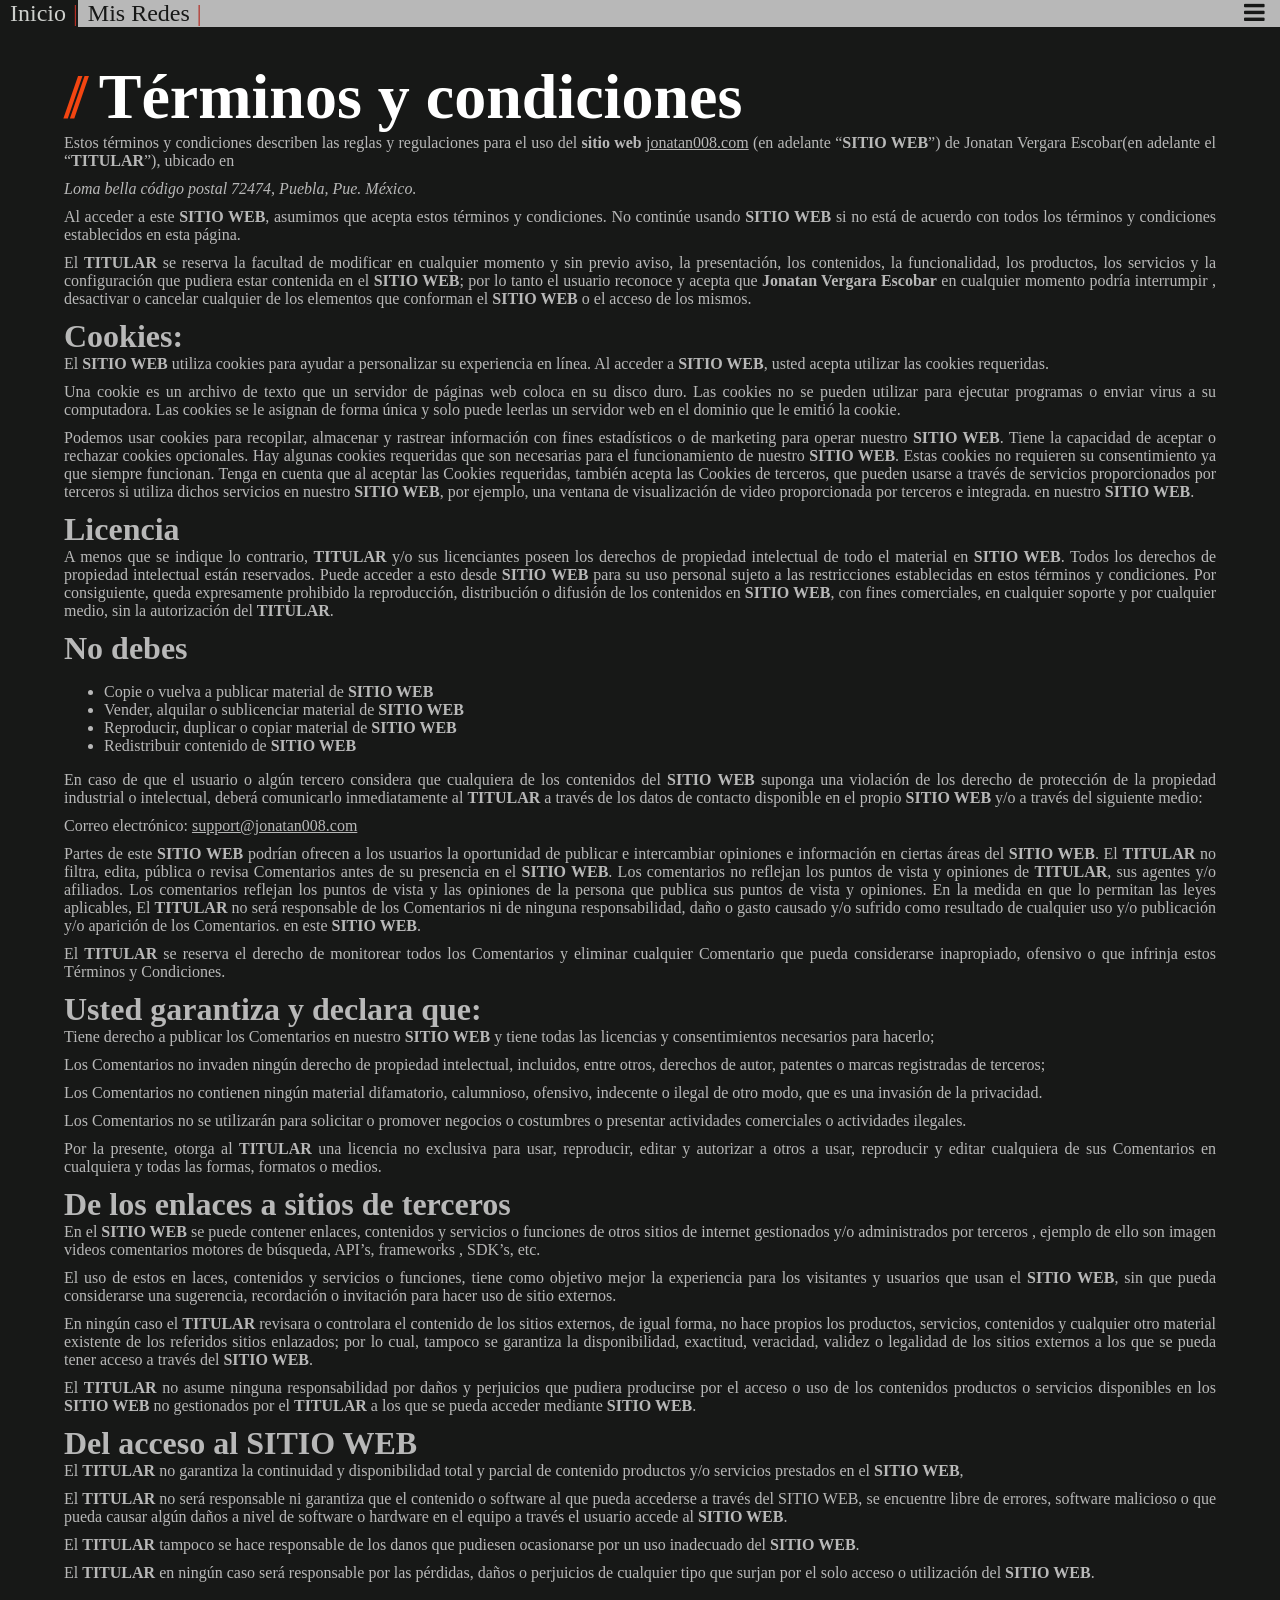
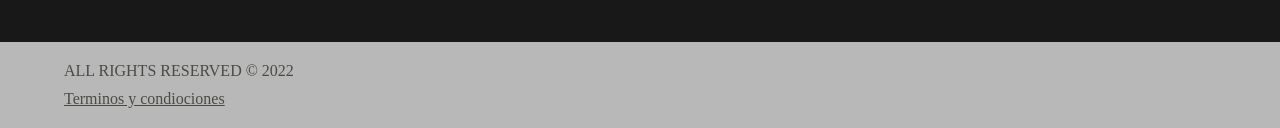
==== legal.html @ 39baa550 "Add SCSS for Font Awesome and responsive styles; create main CSS file with font definitions and layo" ====
<!DOCTYPE html>
<html lang="en">

<head>
  <meta charset="UTF-8">
  <meta http-equiv="X-UA-Compatible" content="IE=edge">
  <meta name="viewport" content="width=device-width, initial-scale=1.0">
  <meta name="robots" content="noindex" />
  <meta name="theme-color" content="#171817">
  <link rel="canonical" href="https://jonatan008.com/legal.html">
  <link rel="preload" as="font">
  <link rel="icon" href="assets/img/favicon.ico" />
  <link rel="stylesheet" href="src/css/style.css">
  <link rel="stylesheet" href="src/css/responsive.css">
  <link rel="stylesheet" href="src/css/font/font-awesome-4.7.0/css/font-awesome.min.css">
  <title>Términos y condiciones</title>
</head>

<body class="dark-bg">
  <header>
    <nav>
      <section>
        <a class="active" href="index.html">Inicio</a>
        <!-- <a class="inactive" href="media.html">Media</a>
        <a class="inactive" href="proyectos.html">Proyectos</a>
        <a class="inactive" href="Skills.html">Skills</a>
        <a class="inactive" href="blog.html">Blog</a> -->
        <a class="" href="social.html">Mis Redes</a>
        <a class="menu-h"><i class="fa fa-bars" aria-hidden="true"></i></a>
      </section>
    </nav>
  </header>
  <main class="container_j white-colot-txt pb-5">
    <h1 class="white-colot-txt">
      Términos y condiciones
    </h1>
    <p class="">
      Estos términos y condiciones describen las reglas y regulaciones para el uso del <b>sitio web</b> <a
        href="https://jonatan008.com/">jonatan008.com</a> (en adelante “<b>SITIO WEB</b>”) de Jonatan Vergara
      Escobar(en adelante el “<b>TITULAR</b>”), ubicado en
    <address>Loma bella código postal 72474, Puebla, Pue. México.</address>
    </p>
    <p>
      Al acceder a este <b>SITIO WEB</b>, asumimos que acepta estos términos y condiciones. No continúe usando <b>SITIO
        WEB</b> si no está de acuerdo con todos los términos y condiciones establecidos en esta página.
    </p>
    <p>
      El <b>TITULAR</b> se reserva la facultad de modificar en cualquier momento y sin previo aviso, la presentación,
      los contenidos, la funcionalidad, los productos, los servicios y la configuración que pudiera estar contenida en
      el <b>SITIO WEB</b>; por lo tanto el usuario reconoce y acepta que <b>Jonatan Vergara Escobar</b> en cualquier
      momento podría interrumpir , desactivar o cancelar cualquier de los elementos que conforman el <b>SITIO WEB</b> o
      el acceso de los mismos.
    </p>
    <h5>
      Cookies:
    </h5>
    <p>
      El <b>SITIO WEB</b> utiliza cookies para ayudar a personalizar su experiencia en línea. Al acceder a <b>SITIO
        WEB</b>, usted
      acepta utilizar las cookies requeridas.
    </p>
    <p>
      Una cookie es un archivo de texto que un servidor de páginas web coloca en su disco duro. Las cookies no se pueden
      utilizar para ejecutar programas o enviar virus a su computadora. Las cookies se le asignan de forma única y solo
      puede leerlas un servidor web en el dominio que le emitió la cookie.
    </p>
    <p>Podemos usar cookies para recopilar, almacenar y rastrear información con fines estadísticos o de marketing para
      operar nuestro <b>SITIO WEB</b>. Tiene la capacidad de aceptar o rechazar cookies opcionales. Hay algunas cookies
      requeridas que son necesarias para el funcionamiento de nuestro <b>SITIO WEB</b>. Estas cookies no requieren su
      consentimiento ya que siempre funcionan. Tenga en cuenta que al aceptar las Cookies requeridas, también acepta las
      Cookies de terceros, que pueden usarse a través de servicios proporcionados por terceros si utiliza dichos
      servicios en nuestro <b>SITIO WEB</b>, por ejemplo, una ventana de visualización de video proporcionada por
      terceros e
      integrada. en nuestro <b>SITIO WEB</b>. </p>
    <h5>
      Licencia
    </h5>
    <p>
      A menos que se indique lo contrario, <b>TITULAR</b> y/o sus licenciantes poseen los derechos de propiedad
      intelectual de todo el material en <b>SITIO WEB</b>. Todos los derechos de propiedad intelectual están reservados.
      Puede acceder a esto desde <b>SITIO WEB</b> para su uso personal sujeto a las restricciones establecidas en estos
      términos y condiciones. Por consiguiente, queda expresamente prohibido la reproducción, distribución o difusión de
      los contenidos en <b>SITIO WEB</b>, con fines comerciales, en cualquier soporte y por cualquier medio, sin la
      autorización del <b>TITULAR</b>.
    </p>
    <h6>
      No debes
    </h6>
    <ul>
      <li>Copie o vuelva a publicar material de <b>SITIO WEB</b> </li>
      <li>Vender, alquilar o sublicenciar material de <b>SITIO WEB</b> </li>
      <li>Reproducir, duplicar o copiar material de <b>SITIO WEB</b> </li>
      <li>Redistribuir contenido de <b>SITIO WEB</b></li>
    </ul>
    <p>
      En caso de que el usuario o algún tercero considera que cualquiera de los contenidos del <b>SITIO WEB</b> suponga
      una violación de los derecho de protección de la propiedad industrial o intelectual, deberá comunicarlo
      inmediatamente al <b>TITULAR</b> a través de los datos de contacto disponible en el propio <b>SITIO WEB</b> y/o a
      través del siguiente medio:
    </p>
    <p>
      Correo electrónico: <a href="mailto:support@jonatan008.com ">support@jonatan008.com </a>
    </p>
    <p>
      Partes de este <b>SITIO WEB</b> podrían ofrecen a los usuarios la oportunidad de publicar e intercambiar opiniones
      e información en ciertas áreas del <b>SITIO WEB</b>. El <b>TITULAR</b> no filtra, edita, pública o revisa
      Comentarios antes de su presencia en el <b>SITIO WEB</b>. Los comentarios no reflejan los puntos de vista y
      opiniones de <b>TITULAR</b>, sus agentes y/o afiliados. Los comentarios reflejan los puntos de vista y las
      opiniones de la persona que publica sus puntos de vista y opiniones. En la medida en que lo permitan las leyes
      aplicables, El <b>TITULAR</b> no será responsable de los Comentarios ni de ninguna responsabilidad, daño o gasto
      causado y/o sufrido como resultado de cualquier uso y/o publicación y/o aparición de los Comentarios. en este
      <b>SITIO WEB</b>.
    </p>
    <p>
      El <b>TITULAR</b> se reserva el derecho de monitorear todos los Comentarios y eliminar cualquier Comentario que
      pueda considerarse inapropiado, ofensivo o que infrinja estos Términos y Condiciones.
    </p>
    <h6>
      Usted garantiza y declara que:
    </h6>
    <p>Tiene derecho a publicar los Comentarios en nuestro <b>SITIO WEB</b> y tiene todas las licencias y
      consentimientos
      necesarios para hacerlo; </p>
    <p>Los Comentarios no invaden ningún derecho de propiedad intelectual, incluidos, entre otros, derechos de autor,
      patentes o marcas registradas de terceros; </p>
    <p>Los Comentarios no contienen ningún material difamatorio, calumnioso, ofensivo, indecente o ilegal de otro modo,
      que es una invasión de la privacidad. </p>
    <p>Los Comentarios no se utilizarán para solicitar o promover negocios o costumbres o presentar actividades
      comerciales o actividades ilegales. </p>
    <p>Por la presente, otorga al <b>TITULAR</b> una licencia no exclusiva para usar, reproducir, editar y autorizar a
      otros a
      usar, reproducir y editar cualquiera de sus Comentarios en cualquiera y todas las formas, formatos o medios. </p>
    <h5>De los enlaces a sitios de terceros </h5>
    <p>
      En el <b>SITIO WEB</b> se puede contener enlaces, contenidos y servicios o funciones de otros sitios de internet
      gestionados y/o administrados por terceros , ejemplo de ello son imagen videos comentarios motores de búsqueda,
      API’s, frameworks , SDK’s, etc.
    </p>
    <p>
      El uso de estos en laces, contenidos y servicios o funciones, tiene como objetivo mejor la experiencia para los
      visitantes y usuarios que usan el <b>SITIO WEB</b>, sin que pueda considerarse una sugerencia, recordación o
      invitación para hacer uso de sitio externos.
    </p>
    <p>
      En ningún caso el <b>TITULAR</b> revisara o controlara el contenido de los sitios externos, de igual forma, no
      hace propios los productos, servicios, contenidos y cualquier otro material existente de los referidos sitios
      enlazados; por lo cual, tampoco se garantiza la disponibilidad, exactitud, veracidad, validez o legalidad de los
      sitios externos a los que se pueda tener acceso a través del <b>SITIO WEB</b>.
    </p>
    <p>El <b>TITULAR</b> no asume ninguna responsabilidad por daños y perjuicios que pudiera producirse por el acceso o
      uso de los contenidos productos o servicios disponibles en los <b>SITIO WEB</b> no gestionados por el
      <b>TITULAR</b> a los que se pueda acceder mediante <b>SITIO WEB</b>.
    </p>
    <h5>
      Del acceso al SITIO WEB
    </h5>
    <p>
      El <b>TITULAR</b> no garantiza la continuidad y disponibilidad total y parcial de contenido productos y/o
      servicios prestados en el <b>SITIO WEB</b>,
    </p>
    <p>
      El <b>TITULAR</b> no será responsable ni garantiza que el contenido o software al que pueda accederse a través del
      SITIO WEB, se encuentre libre de errores, software malicioso o que pueda causar algún daños a nivel de software o
      hardware en el equipo a través el usuario accede al <b>SITIO WEB</b>.
    </p>
    <p>
      El <b>TITULAR</b> tampoco se hace responsable de los danos que pudiesen ocasionarse por un uso inadecuado del
      <b>SITIO WEB</b>.
    </p>
    <p>
      El <b>TITULAR</b> en ningún caso será responsable por las pérdidas, daños o perjuicios de cualquier tipo que
      surjan por el solo acceso o utilización del <b>SITIO WEB</b>.
    </p>
  </main>
  <footer>
    <p>ALL RIGHTS RESERVED © 2022</p>
    <a href="/legal.html">Terminos y condiociones</a>
  </footer>
</body>

</html>
---- src/css/style.css ----
/**
 * /*font
 *
 * @format
 */
@font-face {
  font-family: "Oswald-Bold";
  src: url("../../assets/font/static/Oswald-Bold.ttf");
  font-display: swap;
}
@font-face {
  font-family: "Oswald-ExtraLight";
  src: url("../../assets/font/static/Oswald-ExtraLight.ttf");
  font-display: swap;
}
@font-face {
  font-family: "Oswald-Light";
  src: url("../../assets/font/static/Oswald-Light.ttf");
  font-display: swap;
}
@font-face {
  font-family: "Oswald-Medium";
  src: url("../../assets/font/static/Oswald-Medium.ttf");
  font-display: swap;
}
@font-face {
  font-family: "Oswald-Regular";
  src: url("../../assets/font/static/Oswald-Regular.ttf");
  font-display: swap;
}
@font-face {
  font-family: "Oswald-SemiBold";
  src: url("../../assets/font/static/Oswald-SemiBold.ttf");
  font-display: swap;
}
/*color*/
:root {
  --gray-0-color: #b8b8b8;
  --orange-0-color: #f34511;
  --red-0-color: #b32d24;
  --green-0-color: #84926a;
  --yellow-0-color: #efb82a;
  --gray-1-color: #4c4a45;
  --gray-1-0-color: #cdcfcc;
  --dark-0-color: #171817;
  --blue-0-color: #69abe1;
  --blue-1-color: #064170;
  --txt-1-size: 4em; /*20mm; */
  --txt-2-size: 3em; /*16mm; */
  --txt-3-size: 2em; /*14mm; */
  --txt-4-size: 3em; /*12mm; */
  --txt-5-size: 2em; /*10mm; */
  --txt-6-size: 2em; /*8mm;  */
  --txt-7-size: 1em; /*18mm; */
  --txt-8-size: 1.8em; /*20px; */
  --txt-9-size: 1.5em; /*20px; */
  --val-px-1: 10px;
  --val-px-2: 20px;
  --val-px-3: 30px;
  --val-px-4: 40px;
  --val-px-5: 50px;
}
.dark-bg {
  background-color: var(--dark-0-color) !important;
}
.red-bg {
  background-color: var(--red-0-color) !important;
}
.white-colot-txt {
  color: white;
}
.orange-colot-txt {
  color: var(--orange-0-color);
}
.green-0-color-txt {
  color: var(--green-0-color);
}
.yellow-0-color-txt {
  color: var(--yellow-0-color);
}
.black-color-txt {
  color: black;
}
.dark-0-color-txt {
  color: var(--dark-0-color);
}
* {
  font-family: "Oswald-ExtraLight";
  color: var(--gray-0-color);
}
html,
body {
  display: inline;
  position: relative;
  overflow-x: hidden;
  scroll-behavior: smooth;
  width: 100%;
  min-height: 100vh;
  margin: 0;
}
.container_j {
  width: 90%;
  margin-left: 5%;
  margin-right: 5%;
}
h1,
h2,
h3,
h4,
h5,
h6 {
  font-family: "Oswald-Bold";
  margin: 0px;
}
h1 {
  font-size: var(--txt-1-size);
}
h1 > span {
  font-family: "Oswald-SemiBold";
  font-size: var(--txt-7-size);
}
h2 {
  font-size: var(--txt-2-size);
}
h2 > span {
  font-family: "Oswald-SemiBold";
}
h3 {
  font-size: var(--txt-3-size);
}
h4 {
  font-size: var(--txt-4-size);
}
h5 {
  font-size: var(--txt-5-size);
}
h6 {
  font-size: var(--txt-6-size);
}
h1:before {
  content: "//";
  letter-spacing: -3mm;
  padding-right: 7px;
  color: var(--orange-0-color);
}
p {
  margin: 0px;
  text-align: justify;
  padding-bottom: 10px;
}
p.dark-0-color-txt > strong {
  color: var(--dark-0-color);
}
p.dark-0-color-txt > strong > i {
  color: var(--dark-0-color);
}
p > strong,
p > b {
  font-family: "Oswald-Bold";
}
p > address {
  font-family: "Oswald-Light";
}
/*page error*/
.the-flood {
}
.the-flood h1::before {
  content: "//";
  letter-spacing: -3mm;
  padding-right: 7px;
  color: var(--dark-0-color);
}
.btn-dia-corner {
  height: 100%;
  width: 100%;
  background-color: var(--yellow-0-color);
  position: relative;
  display: inline-block;
  margin: 30px 0;
  padding-left: 27px;
  padding-right: 27px;
}
.btn-dia-corner > h3:after {
  content: ">>";
  padding-left: 7px;
  letter-spacing: -3mm;
  font-family: Oswald-ExtraLight;
  color: var(--red-0-color);
  font-size: var(--txt-8-size);
}
.btn-dia-corner > h3 > a {
  font-family: "Oswald-Bold";
  color: var(--dark-0-color);
}
.btn-dia-corner:after {
  content: "";
  position: absolute;
  z-index: -1;
  border-right: 28px solid transparent;
  border-left: 28px solid transparent;
  border-top: 28px solid var(--yellow-0-color);
  left: -28px;
  right: -28px;
  bottom: -28px;
  margin-left: 28px;
  margin-right: 28px;
}
.btn-dia-corner:before {
  content: "";
  position: absolute;
  z-index: -1;
  border-right: 28px solid transparent;
  border-left: 28px solid transparent;
  border-bottom: 28px solid var(--yellow-0-color);
  top: -28px;
  left: -28px;
  right: -28px;
  margin-left: 28px;
  margin-right: 28px;
}
/*datos*/
.container-j-d {
  height: 100%;
  width: 100%;
  background-color: transparent;
  position: relative;
  display: inline-block;
  /* margin: 30px 0; */
  margin-top: 20px;
  padding-left: 27px;
  padding-right: 27px;
  border-left: 5px solid var(--gray-0-color);
}
.pl-1 {
  padding-left: var(--val-px-1);
}
.pt-0 {
  padding-top: 0px;
}
.pt-1 {
  padding-top: var(--val-px-1);
}
.pb-0 {
  padding-bottom: 0px;
}
.pb-1 {
  padding-bottom: var(--val-px-1);
}
.pb-2 {
  padding-bottom: var(--val-px-2);
}
.pb-3 {
  padding-bottom: var(--val-px-3);
}
.pb-4 {
  padding-bottom: var(--val-px-4);
}
.pb-5 {
  padding-bottom: var(--val-px-5);
}
header {
  width: 100%;
  position: fixed;
  top: 0px;
  z-index: 1000;
  background-color: var(--gray-0-color);
}
main {
  margin-top: 60px;
}
nav {
  background-color: var(--gray-0-color);
}
nav a {
  color: var(--dark-0-color);
  font-family: "Oswald-Bold";
  font-size: var(--txt-9-size);
  float: left;
  display: block;
  padding-left: 10px;
  height: 100%;
  text-decoration: none;
}
nav a.menu-h {
  float: right;
  padding-right: 15px;
  padding-left: 00px;
  cursor: pointer;
}
nav a.menu-h::after {
  display: none;
}
nav a.menu-h i {
  color: var(--dark-0-color);
}
nav a.active {
  background-color: var(--dark-0-color);
  color: var(--gray-1-0-color);
}
nav a.inactive {
  text-decoration: line-through double var(--gray-0-color) 1px;
  color: var(--gray-1-color);
  cursor: not-allowed;
}
nav a::after {
  content: "|";
  font-family: Oswald-ExtraLight;
  color: var(--red-0-color);
  padding-left: 7px;
}
.list-social {
  padding: 5px;
}
.list-social a {
  position: relative;
  display: inline-block;
  font-family: "Oswald-Bold";
  color: var(--dark-0-color);
  width: 100%;
  background-color: var(--blue-0-color);
  margin: 30px 0 5px 0;
  padding: 5px 0 10px 0;
  text-align: center;
  font-size: var(--txt-8-size);
}
.list-social a::before {
  content: "";
  position: absolute;
  z-index: -1;
  border-right: 28px solid transparent;
  border-left: 28px solid transparent;
  border-bottom: 20px solid var(--blue-1-color);
  top: -20px;
  left: -28px;
  right: -28px;
  margin-left: 28px;
  margin-right: 28px;
}
/* .list-social a::after {
  content: "";
  position: absolute;
  z-index: -1;
  border-right: 28px solid transparent;
  border-left: 28px solid transparent;
  border-top: 28px solid var(--blue-1-color);
  bottom:-28px;
  left: -28px;
  right: -28px;
  margin-left: 28px;
  margin-right: 28px;
} */
/* page social */
.list-social .fa {
  color: var(--blue-1-color);
  position: absolute;
  left: 0px;
  padding-left: 10px;
}
.list-social img {
  position: absolute;
  left: 0px;
  padding-left: 10px;
  height: 38px;
}
.cookie-container {
  position: fixed;
  display: none;
  bottom: 0px;
  left: 0;
  right: 0;
  z-index: 1000;
  transition: 400ms;
  box-shadow: 1px 7px 14px -5px rgba(0, 0, 0, 0.15);
  text-align: center;
  width: 100%;
}
.cookie-container.active {
  bottom: 0;
  display: block;
}
.cookie-content {
  background-color: var(--yellow-0-color);
  color: var(--dark-0-color);
  padding: 15px;
}
.cookie-content .buttons {
  display: inline-flex;
  align-items: center;
  justify-content: center;
}
.cookie-content .buttons button {
  padding: 10px 15px;
  border: none;
  outline: 0;
  font-size: var(--txt-7-size);
  font-weight: 500;
  border-radius: 5px;
  cursor: pointer;
  transition: all 0.3s ease;
}
.cookie-content .buttons button:hover {
  transform: scale(0.97);
  background-color: var(--gray-1-color);
  color: var(--gray-1-0-color);
}
.buttons .item {
  margin: 0 10px;
  color: var(--gray-1-color);
}
.cookie-content .buttons a {
  font-weight: 700;
}
footer {
  background-color: var(--gray-0-color);
  position: absolute;
  position: 0px;
  padding-right: 5%;
  padding-left: 5%;
  padding-top: 20px;
  padding-bottom: 20px;
  width: 100%;
}
footer p {
  color: var(--gray-1-color);
}
footer a {
  color: var(--gray-1-color);
}
---- src/css/responsive.css ----
/** @format */
@media (max-width: 712px) {
  h1 {
    line-height: 60px;
  }
  h1 > span {
    font-size: var(--txt-7-size);
    margin-left: 85px;
  }
  h1:before {
    font-size: 40mm;
    letter-spacing: -6mm;
    position: relative;
    top: 61px;
    padding-right: 30px;
    font-family: "Oswald-ExtraLight";
  }
  header {
   
    height: 85px;
   
  }

  .social-page h1:before {
    font-size: 22mm;
    letter-spacing: -3mm;
    position: relative;
    top: 8px;
    padding-right: 20px;
    font-family: "Oswald-ExtraLight";
  }
}
@media (max-width: 425px) {
  .container_j {
    width: 95%;
    margin-left: 2.5%;
    margin-right: 2.5%;
  }
  header {
   
    height: 100px;
   
  }
  .social-page h1{
    font-size: var(--txt-3-size);
  }
  .social-page h1 > span{
    font-size: var(--txt-6-size); background-color: yellowgreen;
     white-space: nowrap;
   
  }
  .social-page h1:before {
    font-size: 22mm;
    letter-spacing: -3mm;
    position: relative;
    top: 8px;
    padding-right: 30px;
    font-family: "Oswald-ExtraLight";
  }
}
@media screen and (max-width: 600px) {
  nav{
    position: relative;
  }
  a:not(.active) {display: none;}
  nav a {
    display: block;
    float: none;
    text-align: left;
  }
}
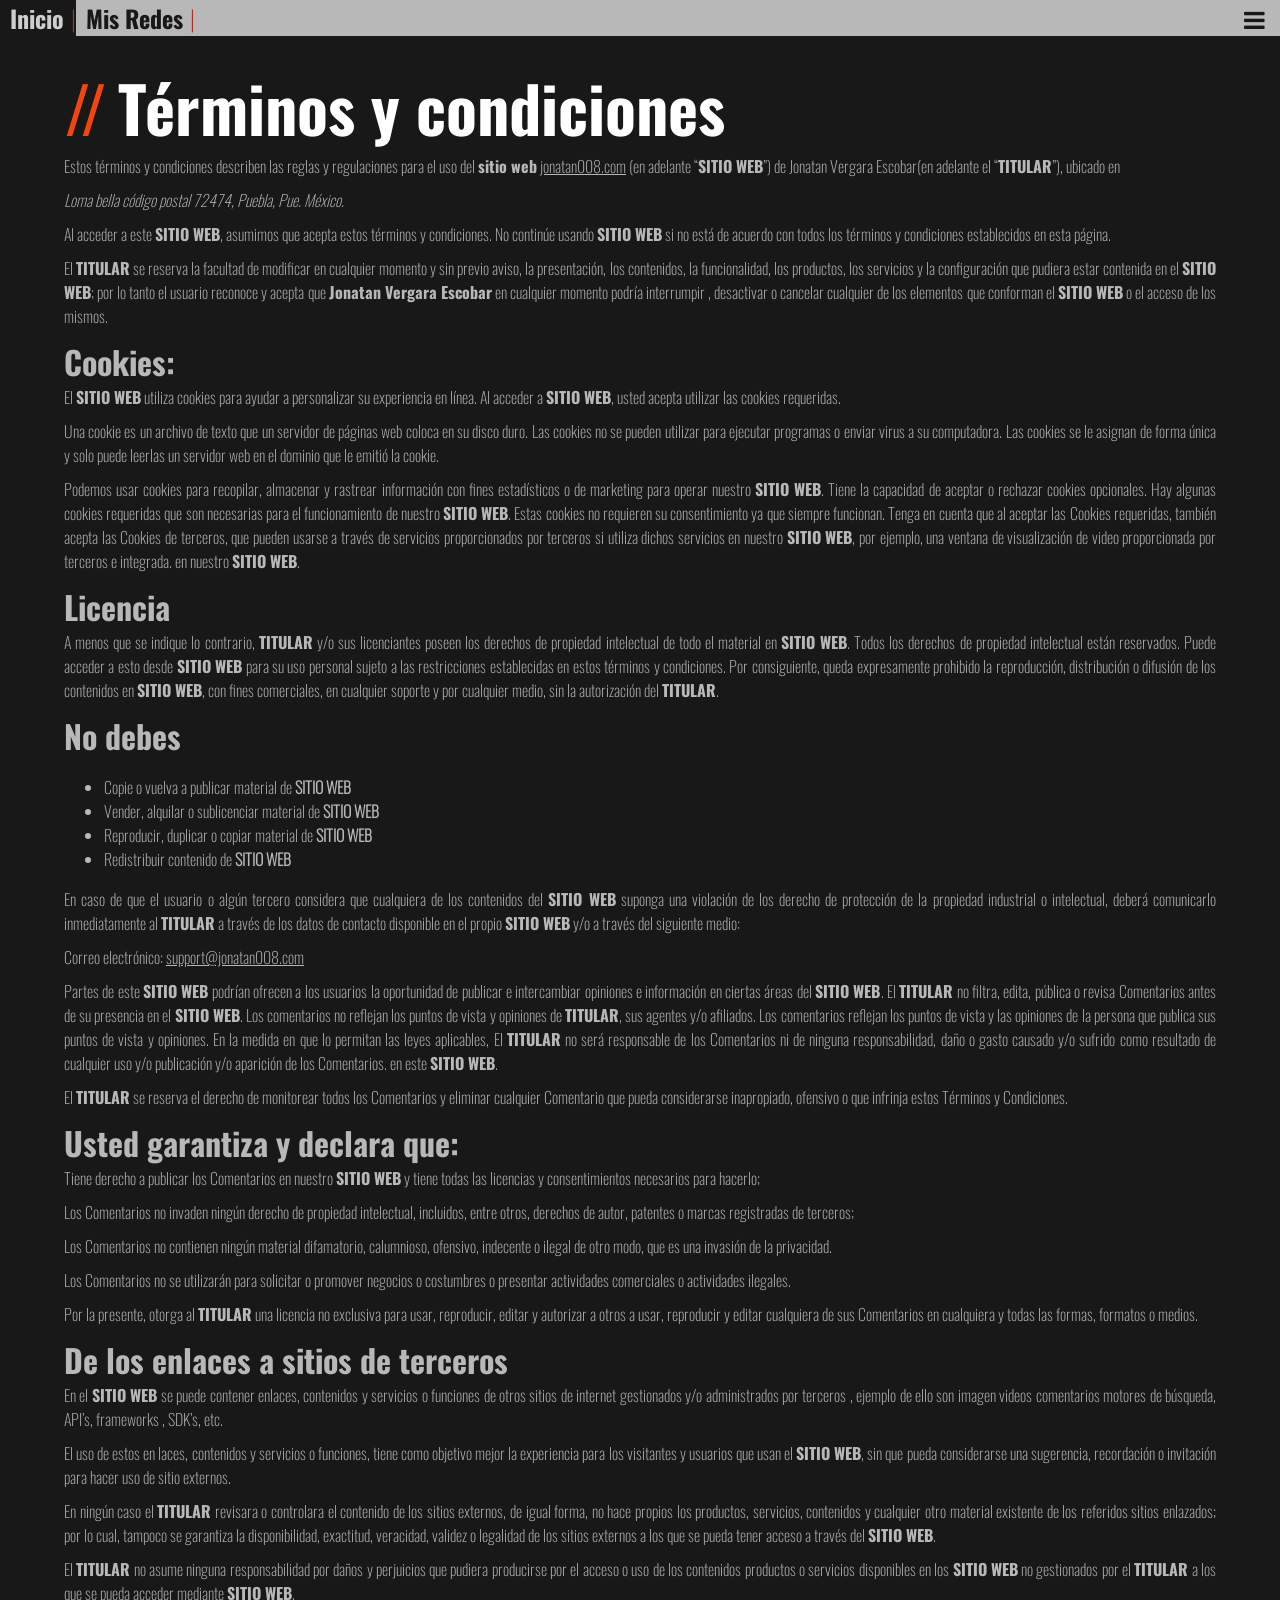
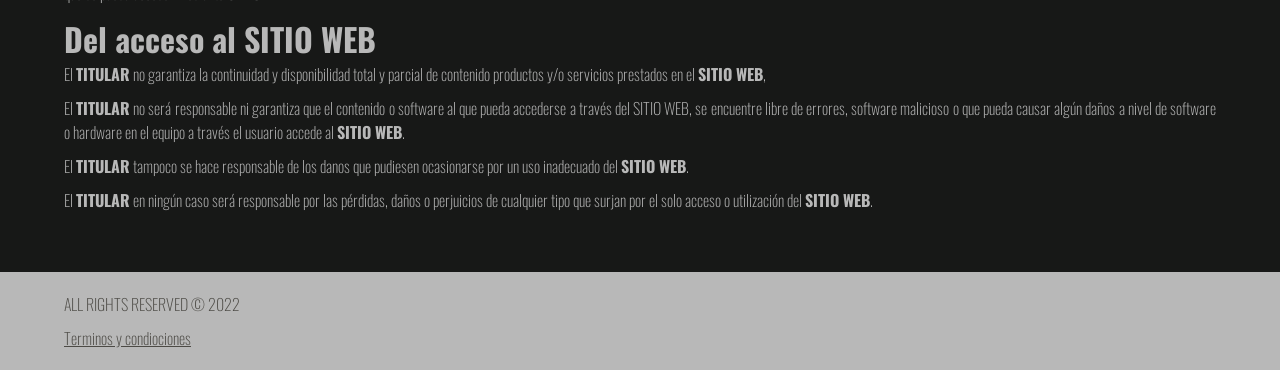
==== commit 97e1536f: "Actualizar enlaces canónicos a la URL del repositorio" ====
--- a/legal.html
+++ b/legal.html
@@ -7,7 +7,7 @@
   <meta name="viewport" content="width=device-width, initial-scale=1.0">
   <meta name="robots" content="noindex" />
   <meta name="theme-color" content="#171817">
-  <link rel="canonical" href="https://jonatan008.com/legal.html">
+  <link rel="canonical" href="https://jonatan008repo.github.io/">
   <link rel="preload" as="font">
   <link rel="icon" href="assets/img/favicon.ico" />
   <link rel="stylesheet" href="src/css/style.css">
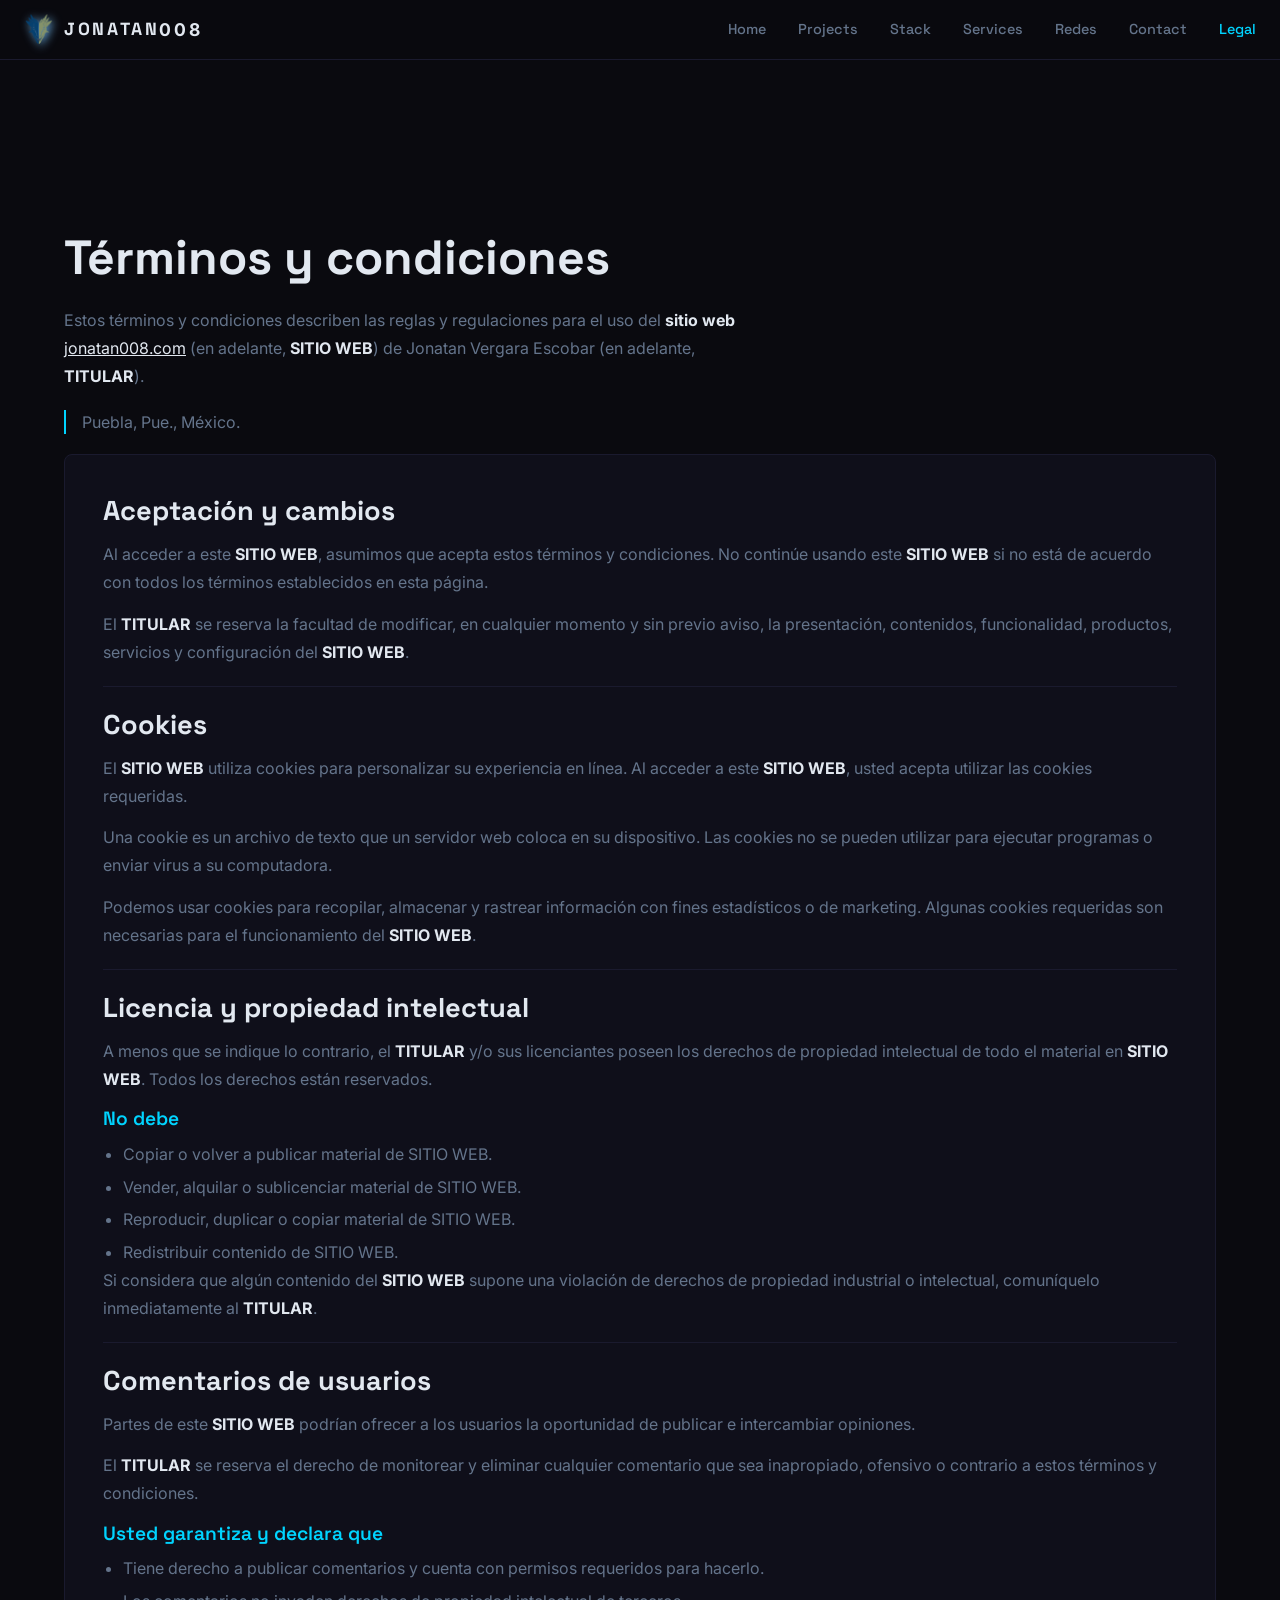
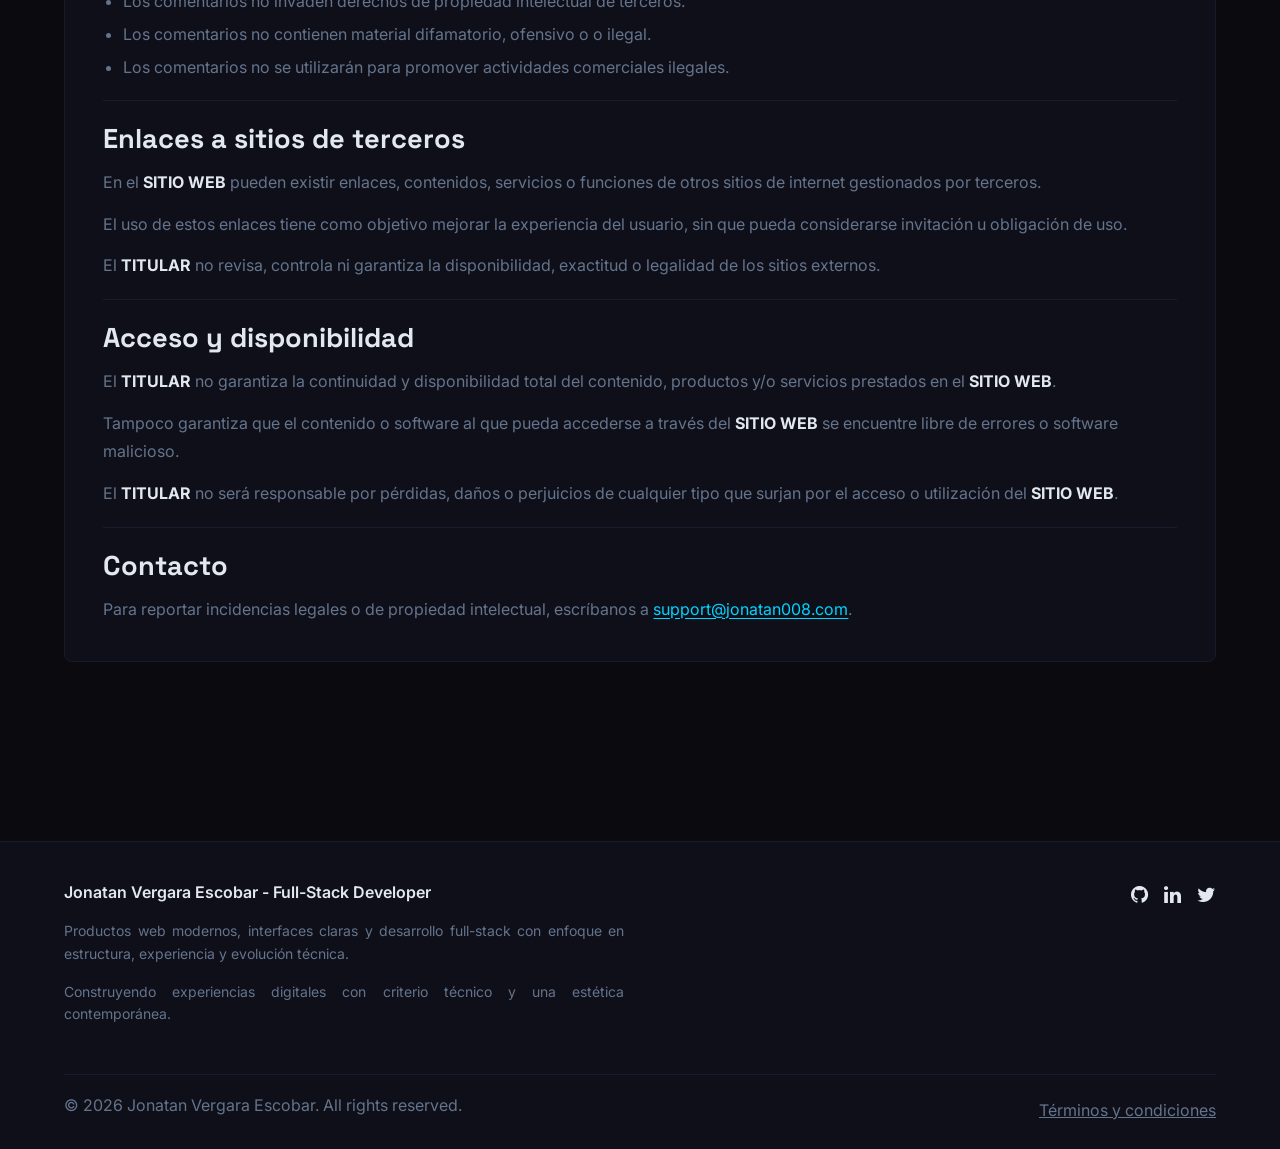
==== commit 1aad8d0d: "Add: Implementar página legal con estilos y contenido actualizado" ====
--- a/legal.html
+++ b/legal.html
@@ -1,181 +1,254 @@
-<!DOCTYPE html>
-<html lang="en">
-
-<head>
-  <meta charset="UTF-8">
-  <meta http-equiv="X-UA-Compatible" content="IE=edge">
-  <meta name="viewport" content="width=device-width, initial-scale=1.0">
-  <meta name="robots" content="noindex" />
-  <meta name="theme-color" content="#171817">
-  <link rel="canonical" href="https://jonatan008repo.github.io/">
-  <link rel="preload" as="font">
-  <link rel="icon" href="assets/img/favicon.ico" />
-  <link rel="stylesheet" href="src/css/style.css">
-  <link rel="stylesheet" href="src/css/responsive.css">
-  <link rel="stylesheet" href="src/css/font/font-awesome-4.7.0/css/font-awesome.min.css">
-  <title>Términos y condiciones</title>
-</head>
-
-<body class="dark-bg">
-  <header>
-    <nav>
-      <section>
-        <a class="active" href="index.html">Inicio</a>
-        <!-- <a class="inactive" href="media.html">Media</a>
-        <a class="inactive" href="proyectos.html">Proyectos</a>
-        <a class="inactive" href="Skills.html">Skills</a>
-        <a class="inactive" href="blog.html">Blog</a> -->
-        <a class="" href="social.html">Mis Redes</a>
-        <a class="menu-h"><i class="fa fa-bars" aria-hidden="true"></i></a>
-      </section>
-    </nav>
-  </header>
-  <main class="container_j white-colot-txt pb-5">
-    <h1 class="white-colot-txt">
-      Términos y condiciones
-    </h1>
-    <p class="">
-      Estos términos y condiciones describen las reglas y regulaciones para el uso del <b>sitio web</b> <a
-        href="https://jonatan008.com/">jonatan008.com</a> (en adelante “<b>SITIO WEB</b>”) de Jonatan Vergara
-      Escobar(en adelante el “<b>TITULAR</b>”), ubicado en
-    <address>Loma bella código postal 72474, Puebla, Pue. México.</address>
-    </p>
-    <p>
-      Al acceder a este <b>SITIO WEB</b>, asumimos que acepta estos términos y condiciones. No continúe usando <b>SITIO
-        WEB</b> si no está de acuerdo con todos los términos y condiciones establecidos en esta página.
-    </p>
-    <p>
-      El <b>TITULAR</b> se reserva la facultad de modificar en cualquier momento y sin previo aviso, la presentación,
-      los contenidos, la funcionalidad, los productos, los servicios y la configuración que pudiera estar contenida en
-      el <b>SITIO WEB</b>; por lo tanto el usuario reconoce y acepta que <b>Jonatan Vergara Escobar</b> en cualquier
-      momento podría interrumpir , desactivar o cancelar cualquier de los elementos que conforman el <b>SITIO WEB</b> o
-      el acceso de los mismos.
-    </p>
-    <h5>
-      Cookies:
-    </h5>
-    <p>
-      El <b>SITIO WEB</b> utiliza cookies para ayudar a personalizar su experiencia en línea. Al acceder a <b>SITIO
-        WEB</b>, usted
-      acepta utilizar las cookies requeridas.
-    </p>
-    <p>
-      Una cookie es un archivo de texto que un servidor de páginas web coloca en su disco duro. Las cookies no se pueden
-      utilizar para ejecutar programas o enviar virus a su computadora. Las cookies se le asignan de forma única y solo
-      puede leerlas un servidor web en el dominio que le emitió la cookie.
-    </p>
-    <p>Podemos usar cookies para recopilar, almacenar y rastrear información con fines estadísticos o de marketing para
-      operar nuestro <b>SITIO WEB</b>. Tiene la capacidad de aceptar o rechazar cookies opcionales. Hay algunas cookies
-      requeridas que son necesarias para el funcionamiento de nuestro <b>SITIO WEB</b>. Estas cookies no requieren su
-      consentimiento ya que siempre funcionan. Tenga en cuenta que al aceptar las Cookies requeridas, también acepta las
-      Cookies de terceros, que pueden usarse a través de servicios proporcionados por terceros si utiliza dichos
-      servicios en nuestro <b>SITIO WEB</b>, por ejemplo, una ventana de visualización de video proporcionada por
-      terceros e
-      integrada. en nuestro <b>SITIO WEB</b>. </p>
-    <h5>
-      Licencia
-    </h5>
-    <p>
-      A menos que se indique lo contrario, <b>TITULAR</b> y/o sus licenciantes poseen los derechos de propiedad
-      intelectual de todo el material en <b>SITIO WEB</b>. Todos los derechos de propiedad intelectual están reservados.
-      Puede acceder a esto desde <b>SITIO WEB</b> para su uso personal sujeto a las restricciones establecidas en estos
-      términos y condiciones. Por consiguiente, queda expresamente prohibido la reproducción, distribución o difusión de
-      los contenidos en <b>SITIO WEB</b>, con fines comerciales, en cualquier soporte y por cualquier medio, sin la
-      autorización del <b>TITULAR</b>.
-    </p>
-    <h6>
-      No debes
-    </h6>
-    <ul>
-      <li>Copie o vuelva a publicar material de <b>SITIO WEB</b> </li>
-      <li>Vender, alquilar o sublicenciar material de <b>SITIO WEB</b> </li>
-      <li>Reproducir, duplicar o copiar material de <b>SITIO WEB</b> </li>
-      <li>Redistribuir contenido de <b>SITIO WEB</b></li>
-    </ul>
-    <p>
-      En caso de que el usuario o algún tercero considera que cualquiera de los contenidos del <b>SITIO WEB</b> suponga
-      una violación de los derecho de protección de la propiedad industrial o intelectual, deberá comunicarlo
-      inmediatamente al <b>TITULAR</b> a través de los datos de contacto disponible en el propio <b>SITIO WEB</b> y/o a
-      través del siguiente medio:
-    </p>
-    <p>
-      Correo electrónico: <a href="mailto:support@jonatan008.com ">support@jonatan008.com </a>
-    </p>
-    <p>
-      Partes de este <b>SITIO WEB</b> podrían ofrecen a los usuarios la oportunidad de publicar e intercambiar opiniones
-      e información en ciertas áreas del <b>SITIO WEB</b>. El <b>TITULAR</b> no filtra, edita, pública o revisa
-      Comentarios antes de su presencia en el <b>SITIO WEB</b>. Los comentarios no reflejan los puntos de vista y
-      opiniones de <b>TITULAR</b>, sus agentes y/o afiliados. Los comentarios reflejan los puntos de vista y las
-      opiniones de la persona que publica sus puntos de vista y opiniones. En la medida en que lo permitan las leyes
-      aplicables, El <b>TITULAR</b> no será responsable de los Comentarios ni de ninguna responsabilidad, daño o gasto
-      causado y/o sufrido como resultado de cualquier uso y/o publicación y/o aparición de los Comentarios. en este
-      <b>SITIO WEB</b>.
-    </p>
-    <p>
-      El <b>TITULAR</b> se reserva el derecho de monitorear todos los Comentarios y eliminar cualquier Comentario que
-      pueda considerarse inapropiado, ofensivo o que infrinja estos Términos y Condiciones.
-    </p>
-    <h6>
-      Usted garantiza y declara que:
-    </h6>
-    <p>Tiene derecho a publicar los Comentarios en nuestro <b>SITIO WEB</b> y tiene todas las licencias y
-      consentimientos
-      necesarios para hacerlo; </p>
-    <p>Los Comentarios no invaden ningún derecho de propiedad intelectual, incluidos, entre otros, derechos de autor,
-      patentes o marcas registradas de terceros; </p>
-    <p>Los Comentarios no contienen ningún material difamatorio, calumnioso, ofensivo, indecente o ilegal de otro modo,
-      que es una invasión de la privacidad. </p>
-    <p>Los Comentarios no se utilizarán para solicitar o promover negocios o costumbres o presentar actividades
-      comerciales o actividades ilegales. </p>
-    <p>Por la presente, otorga al <b>TITULAR</b> una licencia no exclusiva para usar, reproducir, editar y autorizar a
-      otros a
-      usar, reproducir y editar cualquiera de sus Comentarios en cualquiera y todas las formas, formatos o medios. </p>
-    <h5>De los enlaces a sitios de terceros </h5>
-    <p>
-      En el <b>SITIO WEB</b> se puede contener enlaces, contenidos y servicios o funciones de otros sitios de internet
-      gestionados y/o administrados por terceros , ejemplo de ello son imagen videos comentarios motores de búsqueda,
-      API’s, frameworks , SDK’s, etc.
-    </p>
-    <p>
-      El uso de estos en laces, contenidos y servicios o funciones, tiene como objetivo mejor la experiencia para los
-      visitantes y usuarios que usan el <b>SITIO WEB</b>, sin que pueda considerarse una sugerencia, recordación o
-      invitación para hacer uso de sitio externos.
-    </p>
-    <p>
-      En ningún caso el <b>TITULAR</b> revisara o controlara el contenido de los sitios externos, de igual forma, no
-      hace propios los productos, servicios, contenidos y cualquier otro material existente de los referidos sitios
-      enlazados; por lo cual, tampoco se garantiza la disponibilidad, exactitud, veracidad, validez o legalidad de los
-      sitios externos a los que se pueda tener acceso a través del <b>SITIO WEB</b>.
-    </p>
-    <p>El <b>TITULAR</b> no asume ninguna responsabilidad por daños y perjuicios que pudiera producirse por el acceso o
-      uso de los contenidos productos o servicios disponibles en los <b>SITIO WEB</b> no gestionados por el
-      <b>TITULAR</b> a los que se pueda acceder mediante <b>SITIO WEB</b>.
-    </p>
-    <h5>
-      Del acceso al SITIO WEB
-    </h5>
-    <p>
-      El <b>TITULAR</b> no garantiza la continuidad y disponibilidad total y parcial de contenido productos y/o
-      servicios prestados en el <b>SITIO WEB</b>,
-    </p>
-    <p>
-      El <b>TITULAR</b> no será responsable ni garantiza que el contenido o software al que pueda accederse a través del
-      SITIO WEB, se encuentre libre de errores, software malicioso o que pueda causar algún daños a nivel de software o
-      hardware en el equipo a través el usuario accede al <b>SITIO WEB</b>.
-    </p>
-    <p>
-      El <b>TITULAR</b> tampoco se hace responsable de los danos que pudiesen ocasionarse por un uso inadecuado del
-      <b>SITIO WEB</b>.
-    </p>
-    <p>
-      El <b>TITULAR</b> en ningún caso será responsable por las pérdidas, daños o perjuicios de cualquier tipo que
-      surjan por el solo acceso o utilización del <b>SITIO WEB</b>.
-    </p>
-  </main>
-  <footer>
-    <p>ALL RIGHTS RESERVED © 2022</p>
-    <a href="/legal.html">Terminos y condiociones</a>
-  </footer>
-</body>
-
+<!doctype html>
+<html lang="es">
+	<head>
+		<meta charset="UTF-8" />
+		<meta http-equiv="X-UA-Compatible" content="IE=edge" />
+		<meta name="viewport" content="width=device-width, initial-scale=1.0" />
+		<meta
+			name="description"
+			content="Términos y condiciones de uso del sitio web de Jonatan Vergara Escobar." />
+		<meta name="robots" content="index, follow" />
+		<meta name="theme-color" content="#0a0a0f" />
+		<link rel="canonical" href="https://jonatan008repo.github.io/legal.html" />
+		<link rel="icon" href="assets/img/favicon.ico" />
+		<link rel="stylesheet" href="src/css/style.css" />
+		<link rel="stylesheet" href="src/css/responsive.css" />
+		<link
+			rel="stylesheet"
+			href="src/css/font/font-awesome-4.7.0/css/font-awesome.min.css" />
+		<title>Términos y condiciones | Jonatan Vergara Escobar</title>
+	</head>
+
+	<body class="dark-bg">
+		<header>
+			<nav>
+				<section>
+					<a class="nav__brand" href="index.html#hero" aria-label="Inicio">
+						<img
+							src="assets/img/favicon.ico"
+							alt="Logo de Jonatan"
+							class="header-logo" />
+						JONATAN<b>008</b>
+					</a>
+					<a href="index.html#hero">Home</a>
+					<a href="index.html#proyectos">Projects</a>
+					<a href="index.html#stack">Stack</a>
+					<a href="index.html#servicios">Services</a>
+					<a href="index.html#redes">Redes</a>
+					<a href="index.html#contacto">Contact</a>
+					<a class="nav__link--active" href="legal.html" aria-current="page"
+						>Legal</a
+					>
+				</section>
+			</nav>
+		</header>
+
+		<main class="container_j legal-main">
+			<section id="legal" class="legal-page" aria-labelledby="heading-legal">
+				<h1 id="heading-legal">Términos y condiciones</h1>
+				<p class="legal-page__lead">
+					Estos términos y condiciones describen las reglas y regulaciones para
+					el uso del <strong>sitio web</strong>
+					<a
+						href="https://jonatan008.com/"
+						target="_blank"
+						rel="noopener noreferrer"
+						>jonatan008.com</a
+					>
+					(en adelante, <strong>SITIO WEB</strong>) de Jonatan Vergara Escobar
+					(en adelante, <strong>TITULAR</strong>).
+				</p>
+				<address class="legal-page__address">
+					Puebla, Pue., México.
+				</address>
+
+				<article class="legal-article">
+					<section aria-labelledby="aceptacion-cambios">
+						<h2 id="aceptacion-cambios">Aceptación y cambios</h2>
+						<p>
+							Al acceder a este <strong>SITIO WEB</strong>, asumimos que acepta
+							estos términos y condiciones. No continúe usando este
+							<strong>SITIO WEB</strong> si no está de acuerdo con todos los
+							términos establecidos en esta página.
+						</p>
+						<p>
+							El <strong>TITULAR</strong> se reserva la facultad de modificar,
+							en cualquier momento y sin previo aviso, la presentación,
+							contenidos, funcionalidad, productos, servicios y configuración del
+							<strong>SITIO WEB</strong>.
+						</p>
+					</section>
+
+					<section aria-labelledby="cookies">
+						<h2 id="cookies">Cookies</h2>
+						<p>
+							El <strong>SITIO WEB</strong> utiliza cookies para personalizar su
+							experiencia en línea. Al acceder a este
+							<strong>SITIO WEB</strong>, usted acepta utilizar las cookies
+							requeridas.
+						</p>
+						<p>
+							Una cookie es un archivo de texto que un servidor web coloca en su
+							dispositivo. Las cookies no se pueden utilizar para ejecutar
+							programas o enviar virus a su computadora.
+						</p>
+						<p>
+							Podemos usar cookies para recopilar, almacenar y rastrear
+							información con fines estadísticos o de marketing. Algunas cookies
+							requeridas son necesarias para el funcionamiento del
+							<strong>SITIO WEB</strong>.
+						</p>
+					</section>
+
+					<section aria-labelledby="licencia-propiedad">
+						<h2 id="licencia-propiedad">Licencia y propiedad intelectual</h2>
+						<p>
+							A menos que se indique lo contrario, el
+							<strong>TITULAR</strong> y/o sus licenciantes poseen los derechos de
+							propiedad intelectual de todo el material en
+							<strong>SITIO WEB</strong>. Todos los derechos están reservados.
+						</p>
+						<h3>No debe</h3>
+						<ul>
+							<li>Copiar o volver a publicar material de SITIO WEB.</li>
+							<li>Vender, alquilar o sublicenciar material de SITIO WEB.</li>
+							<li>Reproducir, duplicar o copiar material de SITIO WEB.</li>
+							<li>Redistribuir contenido de SITIO WEB.</li>
+						</ul>
+						<p>
+							Si considera que algún contenido del
+							<strong>SITIO WEB</strong> supone una violación de derechos de
+							propiedad industrial o intelectual, comuníquelo inmediatamente al
+							<strong>TITULAR</strong>.
+						</p>
+					</section>
+
+					<section aria-labelledby="comentarios-usuarios">
+						<h2 id="comentarios-usuarios">Comentarios de usuarios</h2>
+						<p>
+							Partes de este <strong>SITIO WEB</strong> podrían ofrecer a los
+							usuarios la oportunidad de publicar e intercambiar opiniones.
+						</p>
+						<p>
+							El <strong>TITULAR</strong> se reserva el derecho de monitorear y
+							eliminar cualquier comentario que sea inapropiado, ofensivo o
+							contrario a estos términos y condiciones.
+						</p>
+						<h3>Usted garantiza y declara que</h3>
+						<ul>
+							<li>
+								Tiene derecho a publicar comentarios y cuenta con permisos
+								requeridos para hacerlo.
+							</li>
+							<li>
+								Los comentarios no invaden derechos de propiedad intelectual de
+								terceros.
+							</li>
+							<li>
+								Los comentarios no contienen material difamatorio, ofensivo o
+								o ilegal.
+							</li>
+							<li>
+								Los comentarios no se utilizarán para promover actividades
+								comerciales ilegales.
+							</li>
+						</ul>
+					</section>
+
+					<section aria-labelledby="enlaces-terceros">
+						<h2 id="enlaces-terceros">Enlaces a sitios de terceros</h2>
+						<p>
+							En el <strong>SITIO WEB</strong> pueden existir enlaces,
+							contenidos, servicios o funciones de otros sitios de internet
+							gestionados por terceros.
+						</p>
+						<p>
+							El uso de estos enlaces tiene como objetivo mejorar la experiencia
+							del usuario, sin que pueda considerarse invitación u obligación de
+							uso.
+						</p>
+						<p>
+							El <strong>TITULAR</strong> no revisa, controla ni garantiza la
+							disponibilidad, exactitud o legalidad de los sitios externos.
+						</p>
+					</section>
+
+					<section aria-labelledby="acceso-disponibilidad">
+						<h2 id="acceso-disponibilidad">Acceso y disponibilidad</h2>
+						<p>
+							El <strong>TITULAR</strong> no garantiza la continuidad y
+							disponibilidad total del contenido, productos y/o servicios
+							prestados en el <strong>SITIO WEB</strong>.
+						</p>
+						<p>
+							Tampoco garantiza que el contenido o software al que pueda
+							accederse a través del <strong>SITIO WEB</strong> se encuentre
+							libre de errores o software malicioso.
+						</p>
+						<p>
+							El <strong>TITULAR</strong> no será responsable por pérdidas,
+							daños o perjuicios de cualquier tipo que surjan por el acceso o
+							utilización del <strong>SITIO WEB</strong>.
+						</p>
+					</section>
+
+					<section aria-labelledby="contacto-legal">
+						<h2 id="contacto-legal">Contacto</h2>
+						<p>
+							Para reportar incidencias legales o de propiedad intelectual,
+							escríbanos a
+							<a href="mailto:support@jonatan008.com"
+								>support@jonatan008.com</a
+							>.
+						</p>
+					</section>
+				</article>
+			</section>
+		</main>
+
+		<footer>
+			<div class="footer__top">
+				<div class="footer__info">
+					<p class="footer__name">
+						Jonatan Vergara Escobar - Full-Stack Developer
+					</p>
+					<p class="footer__desc">
+						Productos web modernos, interfaces claras y desarrollo full-stack
+						con enfoque en estructura, experiencia y evolución técnica.
+					</p>
+					<p class="footer__desc">
+						Construyendo experiencias digitales con criterio técnico y una
+						estética contemporánea.
+					</p>
+				</div>
+				<nav class="footer__social" aria-label="Redes sociales">
+					<a
+						href="https://github.com/Jonatan008Repo"
+						target="_blank"
+						rel="noopener noreferrer"
+						aria-label="GitHub"
+						><i class="fa fa-github"></i
+					></a>
+					<a
+						href="https://www.linkedin.com/in/jonatan-vergara-escobar-803057235"
+						target="_blank"
+						rel="noopener noreferrer"
+						aria-label="LinkedIn"
+						><i class="fa fa-linkedin"></i
+					></a>
+					<a
+						href="https://twitter.com/_JONATAN008"
+						target="_blank"
+						rel="noopener noreferrer"
+						aria-label="X / Twitter"
+						><i class="fa fa-twitter"></i
+					></a>
+				</nav>
+			</div>
+			<div class="footer__bottom">
+				<p>© 2026 Jonatan Vergara Escobar. All rights reserved.</p>
+				<a href="/legal.html">Términos y condiciones</a>
+			</div>
+		</footer>
+	</body>
 </html>
--- a/src/css/style.css
+++ b/src/css/style.css
@@ -4,104 +4,209 @@
  * @format
  */
 @font-face {
-  font-family: "Oswald-Bold";
-  src: url("../../assets/font/static/Oswald-Bold.ttf");
-  font-display: swap;
+	font-family: "Oswald-Bold";
+	src: url("../../assets/font/static/Oswald-Bold.ttf");
+	font-display: swap;
 }
 @font-face {
-  font-family: "Oswald-ExtraLight";
-  src: url("../../assets/font/static/Oswald-ExtraLight.ttf");
-  font-display: swap;
+	font-family: "Oswald-ExtraLight";
+	src: url("../../assets/font/static/Oswald-ExtraLight.ttf");
+	font-display: swap;
 }
 @font-face {
-  font-family: "Oswald-Light";
-  src: url("../../assets/font/static/Oswald-Light.ttf");
-  font-display: swap;
+	font-family: "Oswald-Light";
+	src: url("../../assets/font/static/Oswald-Light.ttf");
+	font-display: swap;
 }
 @font-face {
-  font-family: "Oswald-Medium";
-  src: url("../../assets/font/static/Oswald-Medium.ttf");
-  font-display: swap;
+	font-family: "Oswald-Medium";
+	src: url("../../assets/font/static/Oswald-Medium.ttf");
+	font-display: swap;
 }
 @font-face {
-  font-family: "Oswald-Regular";
-  src: url("../../assets/font/static/Oswald-Regular.ttf");
-  font-display: swap;
+	font-family: "Oswald-Regular";
+	src: url("../../assets/font/static/Oswald-Regular.ttf");
+	font-display: swap;
 }
 @font-face {
-  font-family: "Oswald-SemiBold";
-  src: url("../../assets/font/static/Oswald-SemiBold.ttf");
-  font-display: swap;
-}
+	font-family: "Oswald-SemiBold";
+	src: url("../../assets/font/static/Oswald-SemiBold.ttf");
+	font-display: swap;
+}
+
+@font-face {
+	font-family: "Space-Grotesk";
+	src: url("../../assets/font/space_grotesk/SpaceGrotesk-VariableFont_wght.ttf");
+	font-display: swap;
+}
+@font-face {
+	font-family: "Space-Grotesk-Bold";
+	src: url("../../assets/font/space_grotesk/static/SpaceGrotesk-Bold.ttf");
+	font-display: swap;
+}
+@font-face {
+	font-family: "Space-Grotesk-Light";
+	src: url("../../assets/font/space_grotesk/static/SpaceGrotesk-Light.ttf");
+	font-display: swap;
+}
+@font-face {
+	font-family: "Space-Grotesk-Medium";
+	src: url("../../assets/font/space_grotesk/static/SpaceGrotesk-Medium.ttf");
+	font-display: swap;
+}
+@font-face {
+	font-family: "Space-Grotesk-Regular";
+	src: url("../../assets/font/space_grotesk/static/SpaceGrotesk-Regular.ttf");
+	font-display: swap;
+}
+@font-face {
+	font-family: "Space-Grotesk-SemiBold";
+	src: url("../../assets/font/space_grotesk/static/SpaceGrotesk-SemiBold.ttf");
+	font-display: swap;
+}
+
+@font-face {
+	font-family: "Inter-Italic";
+	src: url("../../assets/font/Inter-Italic-VariableFont_opsz,wght.ttf");
+	font-display: swap;
+}
+@font-face {
+	font-family: "Inter";
+	src: url("../../assets/font/Inter-VariableFont_opsz,wght.ttf");
+	font-display: swap;
+}
+
 /*color*/
 :root {
-  --gray-0-color: #b8b8b8;
-  --orange-0-color: #f34511;
-  --red-0-color: #b32d24;
-  --green-0-color: #84926a;
-  --yellow-0-color: #efb82a;
-  --gray-1-color: #4c4a45;
-  --gray-1-0-color: #cdcfcc;
-  --dark-0-color: #171817;
-  --blue-0-color: #69abe1;
-  --blue-1-color: #064170;
-  --txt-1-size: 4em; /*20mm; */
-  --txt-2-size: 3em; /*16mm; */
-  --txt-3-size: 2em; /*14mm; */
-  --txt-4-size: 3em; /*12mm; */
-  --txt-5-size: 2em; /*10mm; */
-  --txt-6-size: 2em; /*8mm;  */
-  --txt-7-size: 1em; /*18mm; */
-  --txt-8-size: 1.8em; /*20px; */
-  --txt-9-size: 1.5em; /*20px; */
-  --val-px-1: 10px;
-  --val-px-2: 20px;
-  --val-px-3: 30px;
-  --val-px-4: 40px;
-  --val-px-5: 50px;
+	--gray-0-color: #b8b8b8;
+	--orange-0-color: #f34511;
+	--red-0-color: #b32d24;
+	--green-0-color: #84926a;
+	--yellow-0-color: #efb82a;
+	--gray-1-color: #4c4a45;
+	--gray-1-0-color: #cdcfcc;
+	--dark-0-color: #171817;
+	--blue-0-color: #69abe1;
+	--blue-1-color: #064170;
+	--txt-1-size: 4em; /*20mm; */
+	--txt-2-size: 3em; /*16mm; */
+	--txt-3-size: 2em; /*14mm; */
+	--txt-4-size: 3em; /*12mm; */
+	--txt-5-size: 2em; /*10mm; */
+	--txt-6-size: 2em; /*8mm;  */
+	--txt-7-size: 1em; /*18mm; */
+	--txt-8-size: 1.8em; /*20px; */
+	--txt-9-size: 1.5em; /*20px; */
+	--val-px-1: 10px;
+	--val-px-2: 20px;
+	--val-px-3: 30px;
+	--val-px-4: 40px;
+	--val-px-5: 50px;
+
+	/* Base */
+	--color-bg: #0a0a0f; /* Negro casi puro, fondo base */
+	--color-bg-card: #0f0f1a; /* Cards y superficies elevadas */
+	--color-border: #1a1a2e; /* Bordes sutiles */
+
+	/* Primario — Cian neón */
+	--color-primary: #00d4ff; /* Acento principal, hover, CTA */
+	--color-primary-glow: rgba(0, 212, 255, 0.15);
+
+	/* Secundario — Violeta eléctrico */
+	--color-secondary: #7c3aed;
+
+	/* Acento — Verde terminal */
+	--color-accent: #39ff14; /* Solo para detalles técnicos, código */
+
+	/* Texto */
+	--color-text-primary: #e2e8f0;
+	--color-text-secondary: #64748b;
+	--color-text-muted: #334155;
 }
 .dark-bg {
-  background-color: var(--dark-0-color) !important;
+	background-color: var(--color-bg) !important;
 }
 .red-bg {
-  background-color: var(--red-0-color) !important;
+	background-color: var(--red-0-color) !important;
 }
 .white-colot-txt {
-  color: white;
+	color: var(--color-text-primary);
 }
 .orange-colot-txt {
-  color: var(--orange-0-color);
+	color: var(--orange-0-color);
 }
 .green-0-color-txt {
-  color: var(--green-0-color);
+	color: var(--green-0-color);
 }
 .yellow-0-color-txt {
-  color: var(--yellow-0-color);
+	color: var(--yellow-0-color);
 }
 .black-color-txt {
-  color: black;
+	color: black;
 }
 .dark-0-color-txt {
-  color: var(--dark-0-color);
+	color: var(--dark-0-color);
 }
 * {
-  font-family: "Oswald-ExtraLight";
-  color: var(--gray-0-color);
-}
+	font-family: "Inter";
+	color: var(--color-text-primary);
+}
+
+/* =====================
+   Animaciones reveal
+   ===================== */
+.reveal {
+	opacity: 0;
+	transform: translateY(2rem);
+	transition:
+		opacity 0.65s ease,
+		transform 0.65s ease;
+}
+.reveal.visible {
+	opacity: 1;
+	transform: translateY(0);
+}
+
+/* Respeta preferencia de movimiento reducido */
+@media (prefers-reduced-motion: reduce) {
+	.reveal {
+		opacity: 1;
+		transform: none;
+		transition: none;
+	}
+}
+
+/* =====================
+   Header sticky + blur
+   ===================== */
+/* Base header styles are defined below with nav */
+.header--scrolled {
+	background-color: rgba(10, 10, 15, 0.95);
+	backdrop-filter: blur(16px);
+	-webkit-backdrop-filter: blur(16px);
+	box-shadow: 0 1px 0 var(--color-border);
+}
+
+/* Enlace activo en nav */
+.nav__link--active {
+	color: var(--color-primary) !important;
+}
+
 html,
 body {
-  display: inline;
-  position: relative;
-  overflow-x: hidden;
-  scroll-behavior: smooth;
-  width: 100%;
-  min-height: 100vh;
-  margin: 0;
+	position: relative;
+	scroll-behavior: smooth;
+	width: 100%;
+	min-height: 100vh;
+	margin: 0;
 }
 .container_j {
-  width: 90%;
-  margin-left: 5%;
-  margin-right: 5%;
+	width: 90%;
+	max-width: 1280px;
+	margin-left: auto;
+	margin-right: auto;
+	padding-left: 1.5rem;
+	padding-right: 1.5rem;
 }
 h1,
 h2,
@@ -109,232 +214,497 @@
 h4,
 h5,
 h6 {
-  font-family: "Oswald-Bold";
-  margin: 0px;
-}
+	font-family: "Space-Grotesk-Bold";
+	margin: 0px;
+}
+
 h1 {
-  font-size: var(--txt-1-size);
+	/*font-size: var(--txt-1-size);*/
+	font-size: clamp(2rem, var(--txt-1-size), 5rem);
 }
 h1 > span {
-  font-family: "Oswald-SemiBold";
-  font-size: var(--txt-7-size);
+	font-family: "Oswald-SemiBold";
+	font-size: var(--txt-7-size);
 }
 h2 {
-  font-size: var(--txt-2-size);
+	font-size: clamp(1.75rem, var(--txt-2-size), 2.5rem);
 }
 h2 > span {
-  font-family: "Oswald-SemiBold";
+	font-family: "Oswald-SemiBold";
 }
 h3 {
-  font-size: var(--txt-3-size);
+	font-size: clamp(1.5rem, var(--txt-3-size), 2rem);
 }
 h4 {
-  font-size: var(--txt-4-size);
+	font-size: clamp(1.25rem, var(--txt-4-size), 1.75rem);
 }
 h5 {
-  font-size: var(--txt-5-size);
+	font-size: clamp(1rem, var(--txt-5-size), 1.5rem);
 }
 h6 {
-  font-size: var(--txt-6-size);
+	font-size: clamp(0.875rem, var(--txt-6-size), 1.25rem);
 }
 h1:before {
-  content: "//";
-  letter-spacing: -3mm;
-  padding-right: 7px;
-  color: var(--orange-0-color);
+	content: "//";
+	letter-spacing: -3mm;
+	padding-right: 7px;
+	color: var(--orange-0-color);
+}
+
+.header-logo {
+	height: 30px;
+	width: 30px;
+	margin-right: 10px;
+	filter: drop-shadow(2px 2px 5px #69abe1);
+	-webkit-filter: drop-shadow(2px 2px 5px #69abe1);
+}
+
+/* =====================
+   Espaciado de secciones
+   ===================== */
+main > section {
+	padding-top: clamp(4rem, 8vw, 7rem);
+	padding-bottom: clamp(4rem, 8vw, 7rem);
+}
+
+/* =====================
+   Hero
+   ===================== */
+#hero {
+	display: flex;
+	flex-direction: column;
+	justify-content: center;
+	min-height: 90vh;
+	padding-top: clamp(5rem, 10vw, 9rem);
+	padding-bottom: clamp(3rem, 6vw, 5rem);
+	position: relative;
+}
+
+.hero__eyebrow {
+	display: inline-block;
+	font-family: "Space-Grotesk-Medium";
+	font-size: 0.85rem;
+	letter-spacing: 0.18em;
+	text-transform: uppercase;
+	color: var(--color-primary);
+	margin-bottom: 1.25rem;
+}
+.hero__eyebrow::before {
+	content: "//\00a0";
+	color: var(--color-primary);
+	letter-spacing: -0.05em;
+}
+
+#hero h1 {
+	max-width: 14ch;
+	line-height: 1.1;
+	margin-bottom: 1.5rem;
+}
+
+#hero p {
+	max-width: 58ch;
+	min-width: 0;
+	text-align: left;
+	color: var(--color-text-secondary);
+	line-height: 1.7;
+}
+
+.hero__scroll {
+	display: flex;
+	align-items: center;
+	gap: 0.5rem;
+	position: absolute;
+	bottom: 2.5rem;
+	left: 0;
+	font-family: "Space-Grotesk-Medium";
+	font-size: 0.75rem;
+	letter-spacing: 0.12em;
+	text-transform: uppercase;
+	color: var(--color-text-muted);
+	text-decoration: none;
+	transition: color 0.2s ease;
+}
+.hero__scroll:hover {
+	color: var(--color-text-secondary);
+}
+.hero__scroll-line {
+	width: 32px;
+	height: 1px;
+	background-color: var(--color-text-muted);
+	transition: width 0.3s ease;
+}
+.hero__scroll:hover .hero__scroll-line {
+	width: 48px;
 }
 p {
-  margin: 0px;
-  text-align: justify;
-  padding-bottom: 10px;
+	margin: 0px;
+	text-align: justify;
+	padding-bottom: 10px;
 }
 p.dark-0-color-txt > strong {
-  color: var(--dark-0-color);
+	color: var(--dark-0-color);
 }
 p.dark-0-color-txt > strong > i {
-  color: var(--dark-0-color);
+	color: var(--dark-0-color);
 }
 p > strong,
 p > b {
-  font-family: "Oswald-Bold";
+	font-family: "Inter";
+	font-weight: bold;
 }
 p > address {
-  font-family: "Oswald-Light";
-}
+	font-family: "Inter";
+	font-style: normal;
+}
+
+/* =====================
+   Sistema de botones
+   ===================== */
+.btn {
+	display: inline-flex;
+	align-items: center;
+	justify-content: center;
+	gap: 0.5rem;
+	padding: 0.75rem 1.75rem;
+	border-radius: 4px;
+	font-family: "Space-Grotesk-Medium";
+	font-size: 0.95rem;
+	font-weight: 600;
+	text-decoration: none;
+	cursor: pointer;
+	transition:
+		background-color 0.2s ease,
+		color 0.2s ease,
+		box-shadow 0.2s ease,
+		transform 0.15s ease;
+	border: none;
+	line-height: 1;
+}
+.btn:active {
+	transform: scale(0.97);
+}
+
+/* Primario — fondo cian, texto negro */
+.btn--primary {
+	background-color: var(--color-primary);
+	color: #0a0a0f;
+	border: 1px solid var(--color-primary);
+}
+.btn--primary:hover {
+	background-color: transparent;
+	color: var(--color-primary);
+	box-shadow: 0 0 12px var(--color-primary-glow);
+}
+
+/* Secundario — borde cian, fondo transparente */
+.btn--secondary {
+	background-color: transparent;
+	color: var(--color-primary);
+	border: 1px solid var(--color-primary);
+}
+.btn--secondary:hover {
+	background-color: var(--color-primary-glow);
+	box-shadow: 0 0 12px var(--color-primary-glow);
+}
+
+/* Ghost — solo texto con subrayado animado */
+.btn--ghost {
+	background-color: transparent;
+	color: var(--color-text-secondary);
+	border: none;
+	padding-left: 0;
+	padding-right: 0;
+	text-decoration: underline;
+	text-underline-offset: 4px;
+}
+.btn--ghost:hover {
+	color: var(--color-text-primary);
+}
+
+/* Grupo de botones */
+.btn-group {
+	display: flex;
+	flex-wrap: wrap;
+	gap: 1rem;
+	margin-top: 2rem;
+}
+
+/* =====================
+   Cards de proyectos
+   ===================== */
+.projects-grid {
+	display: grid;
+	grid-template-columns: repeat(auto-fit, minmax(300px, 1fr));
+	gap: 1.5rem;
+	margin-top: 2rem;
+}
+
+.project-card {
+	display: flex;
+	flex-direction: column;
+	background-color: var(--color-bg-card);
+	border: 1px solid var(--color-border);
+	border-radius: 6px;
+	overflow: hidden;
+	transition:
+		border-color 0.25s ease,
+		box-shadow 0.25s ease,
+		transform 0.2s ease;
+}
+.project-card:hover {
+	border-color: var(--color-primary);
+	box-shadow: 0 0 20px var(--color-primary-glow);
+	transform: translateY(-3px);
+}
+
+.project-card__header {
+	display: flex;
+	align-items: center;
+	justify-content: flex-end;
+	padding: 0.75rem 1rem;
+	border-bottom: 1px solid var(--color-border);
+	min-height: 2.5rem;
+}
+
+.project-card__year {
+	font-family: "Space-Grotesk-Medium";
+	font-size: 0.75rem;
+	color: var(--color-text-secondary);
+	letter-spacing: 0.1em;
+}
+
+.project-card__body {
+	flex: 1;
+	display: flex;
+	flex-direction: column;
+	gap: 0.75rem;
+	padding: 1.25rem 1rem;
+}
+
+.project-card__title {
+	font-family: "Space-Grotesk-Bold";
+	font-size: 1.1rem;
+	margin: 0;
+}
+.project-card__title::before {
+	content: none;
+}
+
+.project-card__desc {
+	font-size: 0.9rem;
+	color: var(--color-text-secondary);
+	min-width: 0;
+	max-width: 100%;
+	padding-bottom: 0;
+	margin: 0;
+}
+
+.project-card__stack {
+	display: flex;
+	flex-wrap: wrap;
+	gap: 0.4rem;
+	list-style: none;
+	padding: 0;
+	margin: 0;
+}
+.project-card__stack li {
+	font-family: "Space-Grotesk-Medium";
+	font-size: 0.72rem;
+	color: var(--color-primary);
+	background-color: var(--color-primary-glow);
+	border: 1px solid rgba(0, 212, 255, 0.25);
+	border-radius: 3px;
+	padding: 0.2rem 0.55rem;
+	letter-spacing: 0.04em;
+	text-transform: uppercase;
+}
+
+.project-card__footer {
+	display: flex;
+	gap: 0.75rem;
+	align-items: center;
+	padding: 1rem;
+	border-top: 1px solid var(--color-border);
+}
+
 /*page error*/
 .the-flood {
 }
 .the-flood h1::before {
-  content: "//";
-  letter-spacing: -3mm;
-  padding-right: 7px;
-  color: var(--dark-0-color);
+	content: "//";
+	letter-spacing: -3mm;
+	padding-right: 7px;
+	color: var(--dark-0-color);
 }
 .btn-dia-corner {
-  height: 100%;
-  width: 100%;
-  background-color: var(--yellow-0-color);
-  position: relative;
-  display: inline-block;
-  margin: 30px 0;
-  padding-left: 27px;
-  padding-right: 27px;
+	height: 100%;
+	width: 100%;
+	background-color: var(--yellow-0-color);
+	position: relative;
+	display: inline-block;
+	margin: 30px 0;
+	padding-left: 27px;
+	padding-right: 27px;
 }
 .btn-dia-corner > h3:after {
-  content: ">>";
-  padding-left: 7px;
-  letter-spacing: -3mm;
-  font-family: Oswald-ExtraLight;
-  color: var(--red-0-color);
-  font-size: var(--txt-8-size);
+	content: ">>";
+	padding-left: 7px;
+	letter-spacing: -3mm;
+	font-family: Oswald-ExtraLight;
+	color: var(--red-0-color);
+	font-size: var(--txt-8-size);
 }
 .btn-dia-corner > h3 > a {
-  font-family: "Oswald-Bold";
-  color: var(--dark-0-color);
+	font-family: "Oswald-Bold";
+	color: var(--dark-0-color);
 }
 .btn-dia-corner:after {
-  content: "";
-  position: absolute;
-  z-index: -1;
-  border-right: 28px solid transparent;
-  border-left: 28px solid transparent;
-  border-top: 28px solid var(--yellow-0-color);
-  left: -28px;
-  right: -28px;
-  bottom: -28px;
-  margin-left: 28px;
-  margin-right: 28px;
+	content: "";
+	position: absolute;
+	z-index: -1;
+	border-right: 28px solid transparent;
+	border-left: 28px solid transparent;
+	border-top: 28px solid var(--yellow-0-color);
+	left: -28px;
+	right: -28px;
+	bottom: -28px;
+	margin-left: 28px;
+	margin-right: 28px;
 }
 .btn-dia-corner:before {
-  content: "";
-  position: absolute;
-  z-index: -1;
-  border-right: 28px solid transparent;
-  border-left: 28px solid transparent;
-  border-bottom: 28px solid var(--yellow-0-color);
-  top: -28px;
-  left: -28px;
-  right: -28px;
-  margin-left: 28px;
-  margin-right: 28px;
+	content: "";
+	position: absolute;
+	z-index: -1;
+	border-right: 28px solid transparent;
+	border-left: 28px solid transparent;
+	border-bottom: 28px solid var(--yellow-0-color);
+	top: -28px;
+	left: -28px;
+	right: -28px;
+	margin-left: 28px;
+	margin-right: 28px;
 }
 /*datos*/
 .container-j-d {
-  height: 100%;
-  width: 100%;
-  background-color: transparent;
-  position: relative;
-  display: inline-block;
-  /* margin: 30px 0; */
-  margin-top: 20px;
-  padding-left: 27px;
-  padding-right: 27px;
-  border-left: 5px solid var(--gray-0-color);
+	height: 100%;
+	width: 100%;
+	background-color: transparent;
+	position: relative;
+	display: inline-block;
+	/* margin: 30px 0; */
+	margin-top: 20px;
+	padding-left: 27px;
+	padding-right: 27px;
+	border-left: 5px solid var(--gray-0-color);
 }
 .pl-1 {
-  padding-left: var(--val-px-1);
+	padding-left: var(--val-px-1);
 }
 .pt-0 {
-  padding-top: 0px;
+	padding-top: 0px;
 }
 .pt-1 {
-  padding-top: var(--val-px-1);
+	padding-top: var(--val-px-1);
 }
 .pb-0 {
-  padding-bottom: 0px;
+	padding-bottom: 0px;
 }
 .pb-1 {
-  padding-bottom: var(--val-px-1);
+	padding-bottom: var(--val-px-1);
 }
 .pb-2 {
-  padding-bottom: var(--val-px-2);
+	padding-bottom: var(--val-px-2);
 }
 .pb-3 {
-  padding-bottom: var(--val-px-3);
+	padding-bottom: var(--val-px-3);
 }
 .pb-4 {
-  padding-bottom: var(--val-px-4);
+	padding-bottom: var(--val-px-4);
 }
 .pb-5 {
-  padding-bottom: var(--val-px-5);
+	padding-bottom: var(--val-px-5);
 }
 header {
-  width: 100%;
-  position: fixed;
-  top: 0px;
-  z-index: 1000;
-  background-color: var(--gray-0-color);
+	width: 100%;
+	height: auto;
+	position: fixed;
+	top: 0;
+	z-index: 1000;
+	background-color: rgba(10, 10, 15, 0.85);
+	backdrop-filter: blur(12px);
+	-webkit-backdrop-filter: blur(12px);
+	border-bottom: 1px solid var(--color-border);
 }
 main {
-  margin-top: 60px;
+	margin-top: 0;
 }
 nav {
-  background-color: var(--gray-0-color);
+	background-color: transparent;
+}
+nav section {
+	display: flex;
+	align-items: center;
+	gap: 2rem;
+	max-width: 1280px;
+	margin: 0 auto;
+	padding: 0.9rem 1.5rem;
 }
 nav a {
-  color: var(--dark-0-color);
-  font-family: "Oswald-Bold";
-  font-size: var(--txt-9-size);
-  float: left;
-  display: block;
-  padding-left: 10px;
-  height: 100%;
-  text-decoration: none;
-}
-nav a.menu-h {
-  float: right;
-  padding-right: 15px;
-  padding-left: 00px;
-  cursor: pointer;
-}
-nav a.menu-h::after {
-  display: none;
-}
-nav a.menu-h i {
-  color: var(--dark-0-color);
-}
-nav a.active {
-  background-color: var(--dark-0-color);
-  color: var(--gray-1-0-color);
+	color: var(--color-text-secondary);
+	font-family: "Space-Grotesk-Medium";
+	font-size: 0.9rem;
+	text-decoration: none;
+	transition: color 0.2s ease;
+	white-space: nowrap;
+}
+nav a:hover {
+	color: var(--color-text-primary);
+}
+nav a.nav__brand {
+	color: var(--color-text-primary);
+	font-family: "Space-Grotesk-Bold";
+	font-size: 1.1rem;
+	display: flex;
+	align-items: center;
+	letter-spacing: 0.15em;
+	text-transform: uppercase;
+	margin-right: auto;
 }
 nav a.inactive {
-  text-decoration: line-through double var(--gray-0-color) 1px;
-  color: var(--gray-1-color);
-  cursor: not-allowed;
+	text-decoration: line-through double var(--gray-0-color) 1px;
+	color: var(--gray-1-color);
+	cursor: not-allowed;
 }
 nav a::after {
-  content: "|";
-  font-family: Oswald-ExtraLight;
-  color: var(--red-0-color);
-  padding-left: 7px;
+	content: none;
 }
 .list-social {
-  padding: 5px;
+	padding: 5px;
 }
 .list-social a {
-  position: relative;
-  display: inline-block;
-  font-family: "Oswald-Bold";
-  color: var(--dark-0-color);
-  width: 100%;
-  background-color: var(--blue-0-color);
-  margin: 30px 0 5px 0;
-  padding: 5px 0 10px 0;
-  text-align: center;
-  font-size: var(--txt-8-size);
+	position: relative;
+	display: inline-block;
+	font-family: "Oswald-Bold";
+	color: var(--dark-0-color);
+	width: 100%;
+	background-color: var(--blue-0-color);
+	margin: 30px 0 5px 0;
+	padding: 5px 0 10px 0;
+	text-align: center;
+	font-size: var(--txt-8-size);
 }
 .list-social a::before {
-  content: "";
-  position: absolute;
-  z-index: -1;
-  border-right: 28px solid transparent;
-  border-left: 28px solid transparent;
-  border-bottom: 20px solid var(--blue-1-color);
-  top: -20px;
-  left: -28px;
-  right: -28px;
-  margin-left: 28px;
-  margin-right: 28px;
+	content: "";
+	position: absolute;
+	z-index: -1;
+	border-right: 28px solid transparent;
+	border-left: 28px solid transparent;
+	border-bottom: 20px solid var(--blue-1-color);
+	top: -20px;
+	left: -28px;
+	right: -28px;
+	margin-left: 28px;
+	margin-right: 28px;
 }
 /* .list-social a::after {
   content: "";
@@ -351,78 +721,772 @@
 } */
 /* page social */
 .list-social .fa {
-  color: var(--blue-1-color);
-  position: absolute;
-  left: 0px;
-  padding-left: 10px;
+	color: var(--blue-1-color);
+	position: absolute;
+	left: 0px;
+	padding-left: 10px;
 }
 .list-social img {
-  position: absolute;
-  left: 0px;
-  padding-left: 10px;
-  height: 38px;
+	position: absolute;
+	left: 0px;
+	padding-left: 10px;
+	height: 38px;
 }
 .cookie-container {
-  position: fixed;
-  display: none;
-  bottom: 0px;
-  left: 0;
-  right: 0;
-  z-index: 1000;
-  transition: 400ms;
-  box-shadow: 1px 7px 14px -5px rgba(0, 0, 0, 0.15);
-  text-align: center;
-  width: 100%;
+	position: fixed;
+	display: none;
+	bottom: 0px;
+	left: 0;
+	right: 0;
+	z-index: 1000;
+	transition: 400ms;
+	box-shadow: 1px 7px 14px -5px rgba(0, 0, 0, 0.15);
+	text-align: center;
+	width: 100%;
 }
 .cookie-container.active {
-  bottom: 0;
-  display: block;
+	bottom: 0;
+	display: block;
 }
 .cookie-content {
-  background-color: var(--yellow-0-color);
-  color: var(--dark-0-color);
-  padding: 15px;
+	background-color: var(--yellow-0-color);
+	color: var(--dark-0-color);
+	padding: 15px;
 }
 .cookie-content .buttons {
-  display: inline-flex;
-  align-items: center;
-  justify-content: center;
+	display: inline-flex;
+	align-items: center;
+	justify-content: center;
 }
 .cookie-content .buttons button {
-  padding: 10px 15px;
-  border: none;
-  outline: 0;
-  font-size: var(--txt-7-size);
-  font-weight: 500;
-  border-radius: 5px;
-  cursor: pointer;
-  transition: all 0.3s ease;
+	padding: 10px 15px;
+	border: none;
+	outline: 0;
+	font-size: var(--txt-7-size);
+	font-weight: 500;
+	border-radius: 5px;
+	cursor: pointer;
+	transition: all 0.3s ease;
 }
 .cookie-content .buttons button:hover {
-  transform: scale(0.97);
-  background-color: var(--gray-1-color);
-  color: var(--gray-1-0-color);
+	transform: scale(0.97);
+	background-color: var(--gray-1-color);
+	color: var(--gray-1-0-color);
 }
 .buttons .item {
-  margin: 0 10px;
-  color: var(--gray-1-color);
+	margin: 0 10px;
+	color: var(--gray-1-color);
 }
 .cookie-content .buttons a {
-  font-weight: 700;
+	font-weight: 700;
 }
 footer {
-  background-color: var(--gray-0-color);
-  position: absolute;
-  position: 0px;
-  padding-right: 5%;
-  padding-left: 5%;
-  padding-top: 20px;
-  padding-bottom: 20px;
-  width: 100%;
+	background-color: var(--color-bg-card);
+	border-top: 1px solid var(--color-border);
+	padding: 40px 5% 24px;
+	width: 100%;
+	box-sizing: border-box;
+}
+.footer__top {
+	display: flex;
+	justify-content: space-between;
+	align-items: flex-start;
+	gap: 32px;
+	margin-bottom: 32px;
+}
+.footer__info {
+	max-width: 560px;
+}
+.footer__name {
+	color: var(--color-text-primary);
+	font-weight: 600;
+	margin-bottom: 8px;
+}
+.footer__desc {
+	color: var(--color-text-secondary);
+	font-size: 0.875rem;
+	line-height: 1.6;
+	margin-bottom: 6px;
+}
+.footer__social {
+	display: flex;
+	gap: 16px;
+	align-items: center;
+	flex-shrink: 0;
+}
+.footer__social a {
+	color: var(--color-text-secondary);
+	font-size: 1.25rem;
+	transition: color 0.2s ease;
+}
+.footer__social a:hover {
+	color: var(--color-primary);
+}
+.footer__bottom {
+	display: flex;
+	justify-content: space-between;
+	align-items: center;
+	border-top: 1px solid var(--color-border);
+	padding-top: 20px;
+	gap: 16px;
 }
 footer p {
-  color: var(--gray-1-color);
+	color: var(--color-text-secondary);
+	margin: 0;
 }
 footer a {
-  color: var(--gray-1-color);
-}
+	color: var(--color-text-secondary);
+	transition: color 0.2s ease;
+}
+footer a:hover {
+	color: var(--color-primary);
+}
+
+/* =====================
+   Legal page
+   ===================== */
+.legal-main {
+	padding-top: clamp(6rem, 10vw, 8rem);
+	padding-bottom: clamp(3rem, 6vw, 5rem);
+}
+
+.legal-page {
+	display: flex;
+	flex-direction: column;
+	gap: 1.25rem;
+}
+
+.legal-page h1 {
+	font-size: clamp(2rem, 5vw, 3rem);
+	line-height: 1.15;
+}
+
+.legal-page h1::before {
+	content: none;
+}
+
+.legal-page__lead {
+	max-width: 70ch;
+	text-align: left;
+	line-height: 1.75;
+	color: var(--color-text-secondary);
+	padding-bottom: 0;
+}
+
+.legal-page__address {
+	font-family: "Inter";
+	font-style: normal;
+	color: var(--color-text-secondary);
+	border-left: 2px solid var(--color-primary);
+	padding-left: 1rem;
+	line-height: 1.5;
+}
+
+.legal-article {
+	background-color: var(--color-bg-card);
+	border: 1px solid var(--color-border);
+	border-radius: 8px;
+	padding: clamp(1.25rem, 3vw, 2.5rem);
+	display: flex;
+	flex-direction: column;
+	gap: 1.25rem;
+}
+
+.legal-article section {
+	padding-top: 1.25rem;
+	border-top: 1px solid var(--color-border);
+}
+
+.legal-article section:first-child {
+	padding-top: 0;
+	border-top: none;
+}
+
+.legal-article h2 {
+	font-size: clamp(1.2rem, 2.8vw, 1.7rem);
+	margin-bottom: 0.75rem;
+	color: var(--color-text-primary);
+}
+
+.legal-article h2::before,
+.legal-article h3::before {
+	content: none;
+}
+
+.legal-article h3 {
+	font-size: clamp(1rem, 2.5vw, 1.2rem);
+	margin-bottom: 0.65rem;
+	color: var(--color-primary);
+	font-family: "Space-Grotesk-SemiBold";
+}
+
+.legal-article p {
+	text-align: left;
+	line-height: 1.75;
+	color: var(--color-text-secondary);
+	padding-bottom: 0;
+	margin-bottom: 0.85rem;
+}
+
+.legal-article p:last-child {
+	margin-bottom: 0;
+}
+
+.legal-article ul {
+	margin: 0;
+	padding-left: 1.25rem;
+	display: flex;
+	flex-direction: column;
+	gap: 0.45rem;
+}
+
+.legal-article li {
+	color: var(--color-text-secondary);
+	line-height: 1.6;
+}
+
+.legal-article a {
+	color: var(--color-primary);
+	text-underline-offset: 3px;
+}
+
+.legal-article a:hover {
+	color: var(--color-text-primary);
+}
+
+/* =====================
+   Hero — Grid layout
+   ===================== */
+.hero__grid {
+	display: grid;
+	grid-template-columns: 1fr 1fr;
+	align-items: center;
+	gap: 3rem;
+}
+.hero__text {
+	display: flex;
+	flex-direction: column;
+}
+#hero h1 {
+	max-width: none;
+	font-size: clamp(3rem, 7vw, 5.5rem);
+}
+#hero h1::before {
+	content: none;
+}
+.hero__subtitle {
+	padding-bottom: 1.25rem;
+}
+.hero__subtitle em {
+	font-family: "Space-Grotesk-SemiBold";
+	font-style: italic;
+	font-size: clamp(1.2rem, 2.5vw, 1.6rem);
+	background: linear-gradient(
+		90deg,
+		var(--color-primary),
+		var(--color-secondary)
+	);
+	-webkit-background-clip: text;
+	-webkit-text-fill-color: transparent;
+	background-clip: text;
+}
+.hero__visual {
+	display: flex;
+	justify-content: center;
+	align-items: center;
+}
+
+/* Esfera decorativa CSS */
+.hero__sphere {
+	width: clamp(220px, 28vw, 380px);
+	height: clamp(220px, 28vw, 380px);
+	border-radius: 50%;
+	background:
+		radial-gradient(
+			circle at 30% 30%,
+			rgba(0, 212, 255, 0.4),
+			transparent 60%
+		),
+		radial-gradient(
+			circle at 70% 60%,
+			rgba(124, 58, 237, 0.35),
+			transparent 55%
+		),
+		radial-gradient(
+			circle at 50% 50%,
+			rgba(0, 212, 255, 0.08),
+			transparent 70%
+		);
+	box-shadow:
+		0 0 60px rgba(0, 212, 255, 0.25),
+		0 0 120px rgba(124, 58, 237, 0.15),
+		inset 0 0 80px rgba(0, 212, 255, 0.1);
+	position: relative;
+	animation: spherePulse 4s ease-in-out infinite alternate;
+	overflow: visible;
+}
+.hero__sphere::before {
+	content: "";
+	position: absolute;
+	inset: -8px;
+	border-radius: 50%;
+	background: conic-gradient(
+		from 0deg,
+		rgba(0, 212, 255, 0.02) 0deg,
+		rgba(0, 212, 255, 0.38) 65deg,
+		rgba(0, 212, 255, 0.05) 140deg,
+		rgba(124, 58, 237, 0.32) 210deg,
+		rgba(0, 212, 255, 0.04) 300deg,
+		rgba(230, 124, 58, 0.28) 360deg
+	);
+	-webkit-mask: radial-gradient(circle, transparent 92%, #000 93%);
+	mask: radial-gradient(circle, transparent 92%, #000 93%);
+	opacity: 0.85;
+	animation: sphereRotateReverse 11s linear infinite;
+	-webkit-animation: sphereRotateReverse 11s linear infinite;
+}
+.hero__sphere::after {
+	content: "";
+	position: absolute;
+	inset: 12%;
+	border-radius: 50%;
+	background: conic-gradient(
+		from 0deg,
+		rgba(0, 212, 255, 0.02) 0deg,
+		rgba(0, 212, 255, 0.82) 24deg,
+		rgba(0, 212, 255, 0.08) 82deg,
+		rgba(124, 58, 237, 0.56) 132deg,
+		rgba(0, 212, 255, 0.08) 250deg,
+		rgba(0, 212, 255, 0.7) 320deg,
+		rgba(0, 212, 255, 0.02) 360deg
+	);
+	-webkit-mask: radial-gradient(circle, transparent 86%, #000 88%);
+	mask: radial-gradient(circle, transparent 86%, #000 88%);
+	filter: drop-shadow(0 20px 1px rgba(1, 255, 30, 0.55));
+	animation: sphereRotate 10s linear infinite;
+	will-change: transform;
+	-webkit-filter: drop-shadow(0 20px 1px rgba(0, 255, 51, 0.55));
+	-webkit-animation: sphereRotate 10s linear infinite;
+}
+@keyframes spherePulse {
+	0% {
+		box-shadow:
+			0 0 60px rgba(0, 212, 255, 0.25),
+			0 0 120px rgba(124, 58, 237, 0.15);
+	}
+	100% {
+		box-shadow:
+			0 0 80px rgba(0, 212, 255, 0.35),
+			0 0 160px rgba(124, 58, 237, 0.25);
+	}
+}
+@keyframes sphereRotate {
+	from {
+		transform: rotate(0deg);
+	}
+	to {
+		transform: rotate(360deg);
+	}
+}
+@keyframes sphereRotateReverse {
+	from {
+		transform: rotate(360deg);
+	}
+	to {
+		transform: rotate(0deg);
+	}
+}
+
+/* =====================
+   Project card previews
+   ===================== */
+.project-card__preview {
+	height: 180px;
+	background-color: var(--color-bg);
+	border-bottom: 1px solid var(--color-border);
+	position: relative;
+	overflow: hidden;
+}
+.project-card__preview img {
+	width: 100%;
+	height: 100%;
+	object-fit: cover;
+	transition: transform 0.3s ease;
+}
+.project-card__preview::after {
+	content: "";
+	position: absolute;
+	inset: 0;
+	opacity: 0.6;
+}
+.project-card__preview--1::after {
+	background: linear-gradient(135deg, #0d1b2a 0%, #1b2838 40%, #0a192f 100%);
+}
+.project-card__preview--2::after {
+	background: linear-gradient(135deg, #1a1a2e 0%, #16213e 50%, #0f3460 100%);
+}
+.project-card__preview--3::after {
+	background: linear-gradient(135deg, #0f0f23 0%, #1a0a2e 40%, #2d1b69 100%);
+}
+.project-card__preview::before {
+	content: "";
+	position: absolute;
+	top: 12px;
+	left: 12px;
+	right: 12px;
+	bottom: 12px;
+	border: 1px solid rgba(0, 212, 255, 0.08);
+	border-radius: 4px;
+	z-index: 1;
+	background: repeating-linear-gradient(
+		0deg,
+		transparent,
+		transparent 14px,
+		rgba(0, 212, 255, 0.03) 14px,
+		rgba(0, 212, 255, 0.03) 15px
+	);
+}
+
+/* Botón pequeño */
+.btn--sm {
+	padding: 0.5rem 1.25rem;
+	font-size: 0.85rem;
+}
+
+/* =====================
+   Stack pills
+   ===================== */
+.stack__pills {
+	display: flex;
+	flex-wrap: wrap;
+	gap: 1rem;
+	margin-top: 2rem;
+	justify-content: center;
+}
+.stack__pill {
+	display: inline-flex;
+	align-items: center;
+	gap: 0.5rem;
+	padding: 0.7rem 1.5rem;
+	border: 1px solid var(--color-border);
+	border-radius: 50px;
+	font-family: "Space-Grotesk-Medium";
+	font-size: 0.95rem;
+	color: var(--color-text-primary);
+	background-color: var(--color-bg-card);
+	transition:
+		border-color 0.25s ease,
+		box-shadow 0.25s ease;
+}
+.stack__pill:hover {
+	border-color: var(--color-primary);
+	box-shadow: 0 0 12px var(--color-primary-glow);
+}
+.stack__pill i {
+	color: var(--color-primary);
+	font-size: 1rem;
+}
+
+/* =====================
+   Service cards
+   ===================== */
+.services-grid {
+	display: grid;
+	grid-template-columns: repeat(auto-fit, minmax(280px, 1fr));
+	gap: 1.5rem;
+	margin-top: 2rem;
+}
+.service-card {
+	background-color: var(--color-bg-card);
+	border: 1px solid var(--color-border);
+	border-radius: 8px;
+	padding: 2rem 1.5rem;
+	display: flex;
+	flex-direction: column;
+	gap: 0.75rem;
+	transition:
+		border-color 0.25s ease,
+		box-shadow 0.25s ease,
+		transform 0.2s ease;
+	position: relative;
+	overflow: hidden;
+}
+.service-card::before {
+	content: "";
+	position: absolute;
+	top: 0;
+	left: 0;
+	right: 0;
+	height: 2px;
+	background: linear-gradient(
+		90deg,
+		transparent,
+		var(--color-primary),
+		transparent
+	);
+	opacity: 0;
+	transition: opacity 0.3s ease;
+}
+.service-card:hover {
+	border-color: var(--color-primary);
+	box-shadow: 0 0 24px var(--color-primary-glow);
+	transform: translateY(-3px);
+}
+.service-card:hover::before {
+	opacity: 1;
+}
+.service-card__icon {
+	width: 56px;
+	height: 56px;
+	display: flex;
+	align-items: center;
+	justify-content: center;
+	border-radius: 12px;
+	font-size: 1.4rem;
+	margin-bottom: 0.5rem;
+}
+.service-card__icon--cyan {
+	background-color: rgba(0, 212, 255, 0.1);
+	border: 1px solid rgba(0, 212, 255, 0.25);
+	color: var(--color-primary);
+}
+.service-card__icon--green {
+	background-color: rgba(57, 255, 20, 0.08);
+	border: 1px solid rgba(57, 255, 20, 0.2);
+	color: var(--color-accent);
+}
+.service-card__icon--pink {
+	background-color: rgba(236, 72, 153, 0.1);
+	border: 1px solid rgba(236, 72, 153, 0.25);
+	color: #ec4899;
+}
+.service-card__title {
+	font-size: 1.1rem;
+	margin: 0;
+}
+.service-card__title::before {
+	content: none;
+}
+.service-card__desc {
+	color: var(--color-text-secondary);
+	font-size: 0.9rem;
+	margin: 0;
+	padding-bottom: 0;
+}
+.service-card__link {
+	color: var(--color-primary);
+	font-family: "Space-Grotesk-Medium";
+	font-size: 0.85rem;
+	text-decoration: none;
+	margin-top: auto;
+	transition: color 0.2s ease;
+}
+.service-card__link:hover {
+	color: var(--color-text-primary);
+}
+
+/* =====================
+   Blog cards
+   ===================== */
+.blog-grid {
+	display: grid;
+	grid-template-columns: repeat(auto-fit, minmax(280px, 1fr));
+	gap: 1.5rem;
+	margin-top: 2rem;
+}
+.blog-card {
+	background-color: var(--color-bg-card);
+	border: 1px solid var(--color-border);
+	border-radius: 8px;
+	padding: 1.75rem 1.5rem;
+	display: flex;
+	flex-direction: column;
+	gap: 0.75rem;
+	transition:
+		border-color 0.25s ease,
+		box-shadow 0.25s ease,
+		transform 0.2s ease;
+}
+.blog-card:hover {
+	border-color: var(--color-secondary);
+	box-shadow: 0 0 20px rgba(124, 58, 237, 0.15);
+	transform: translateY(-2px);
+}
+.blog-card__icon {
+	width: 48px;
+	height: 48px;
+	display: flex;
+	align-items: center;
+	justify-content: center;
+	border-radius: 10px;
+	background-color: rgba(124, 58, 237, 0.1);
+	border: 1px solid rgba(124, 58, 237, 0.2);
+	color: var(--color-secondary);
+	font-size: 1.2rem;
+}
+.blog-card__title {
+	font-size: 1rem;
+	line-height: 1.4;
+	margin: 0;
+}
+.blog-card__title::before {
+	content: none;
+}
+.blog-card__desc {
+	color: var(--color-text-secondary);
+	font-size: 0.85rem;
+	padding-bottom: 0;
+	margin: 0;
+}
+.blog-card__link {
+	color: var(--color-primary);
+	font-family: "Space-Grotesk-Medium";
+	font-size: 0.85rem;
+	text-decoration: none;
+	margin-top: auto;
+	transition: color 0.2s ease;
+}
+.blog-card__link:hover {
+	color: var(--color-text-primary);
+}
+
+/* =====================
+   Redes sociales
+   ===================== */
+#redes {
+	border-top: 1px solid var(--color-border);
+}
+#redes h2 {
+	padding-bottom: 0.5rem;
+	border-bottom: 2px solid var(--color-primary);
+	display: inline-block;
+	margin-bottom: 0.5rem;
+}
+.social-links {
+	display: grid;
+	grid-template-columns: repeat(auto-fit, minmax(220px, 1fr));
+	gap: 1rem;
+	margin-top: 2rem;
+}
+.social-links a {
+	--social-accent: var(--color-primary);
+	--social-glow: var(--color-primary-glow);
+	display: inline-flex;
+	align-items: center;
+	gap: 0.75rem;
+	padding: 0.9rem 1rem;
+	border-radius: 8px;
+	border: 1px solid var(--color-border);
+	background-color: var(--color-bg-card);
+	font-family: "Space-Grotesk-Medium";
+	font-size: 0.95rem;
+	text-decoration: none;
+	text-transform: capitalize;
+	transition:
+		border-color 0.25s ease,
+		box-shadow 0.25s ease,
+		transform 0.2s ease,
+		color 0.2s ease;
+}
+.social-links a:hover {
+	border-color: var(--social-accent);
+	box-shadow: 0 0 20px var(--social-glow);
+	transform: translateY(-2px);
+	color: var(--social-accent);
+}
+.social-links a:focus-visible {
+	outline: 2px solid var(--social-accent);
+	outline-offset: 2px;
+	border-color: var(--social-accent);
+}
+.social-links i,
+.social-links img {
+	width: 1.4rem;
+	height: 1.4rem;
+	flex: 0 0 1.4rem;
+	object-fit: contain;
+}
+.social-links i {
+	font-size: 1.4rem;
+	color: var(--social-accent);
+}
+
+.social-links a[href*="github.com"] {
+	--social-accent: #a8b3cf;
+	--social-glow: rgba(168, 179, 207, 0.25);
+}
+.social-links a[href*="artstation.com"] {
+	--social-accent: #13aff0;
+	--social-glow: rgba(19, 175, 240, 0.25);
+}
+.social-links a[href*="linkedin.com"] {
+	--social-accent: #0a66c2;
+	--social-glow: rgba(10, 102, 194, 0.25);
+}
+.social-links a[href*="instagram.com"] {
+	--social-accent: #e4405f;
+	--social-glow: rgba(228, 64, 95, 0.25);
+}
+.social-links a[href*="twitter.com"] {
+	--social-accent: #1d9bf0;
+	--social-glow: rgba(29, 155, 240, 0.25);
+}
+.social-links a[href*="youtube.com"] {
+	--social-accent: #ff0033;
+	--social-glow: rgba(255, 0, 51, 0.25);
+}
+.social-links a[href*="platzi.com"] {
+	--social-accent: #98ca3f;
+	--social-glow: rgba(152, 202, 63, 0.25);
+}
+.social-links a[href^="mailto:"] {
+	--social-accent: #22c55e;
+	--social-glow: rgba(34, 197, 94, 0.25);
+}
+.social-links a[href*="sketchfab.com"] {
+	--social-accent: #1caad9;
+	--social-glow: rgba(28, 170, 217, 0.25);
+}
+
+/* =====================
+   CTA / Contacto
+   ===================== */
+#contacto {
+	text-align: center;
+}
+.cta__heading {
+	font-size: clamp(2rem, 5vw, 3.5rem);
+	margin-bottom: 1rem;
+}
+.cta__heading::before {
+	content: none;
+}
+.cta__heading em {
+	font-style: italic;
+	color: var(--color-primary);
+}
+.cta__desc {
+	color: var(--color-text-secondary);
+	font-size: 1rem;
+	max-width: 50ch;
+	margin: 0 auto;
+	text-align: center;
+}
+.btn-group--center {
+	justify-content: center;
+}
+
+/* =====================
+   Section dividers
+   ===================== */
+#servicios,
+#blog {
+	border-top: 1px solid var(--color-border);
+}
+#servicios h2,
+#blog h2 {
+	padding-bottom: 0.5rem;
+	border-bottom: 2px solid var(--color-primary);
+	display: inline-block;
+	margin-bottom: 0.5rem;
+}
--- a/src/css/responsive.css
+++ b/src/css/responsive.css
@@ -1,71 +1,106 @@
 /** @format */
-@media (max-width: 712px) {
-  h1 {
-    line-height: 60px;
+
+/* =====================
+   Tablet & Small Desktop
+   ===================== */
+@media (max-width: 960px) {
+  .hero__grid {
+    grid-template-columns: 1fr;
+    text-align: center;
   }
-  h1 > span {
-    font-size: var(--txt-7-size);
-    margin-left: 85px;
+  .hero__text {
+    align-items: center;
   }
-  h1:before {
-    font-size: 40mm;
-    letter-spacing: -6mm;
-    position: relative;
-    top: 61px;
-    padding-right: 30px;
-    font-family: "Oswald-ExtraLight";
+  #hero p {
+    text-align: center;
   }
-  header {
-   
-    height: 85px;
-   
+  .btn-group {
+    justify-content: center;
   }
-
-  .social-page h1:before {
-    font-size: 22mm;
-    letter-spacing: -3mm;
-    position: relative;
-    top: 8px;
-    padding-right: 20px;
-    font-family: "Oswald-ExtraLight";
+  .hero__visual {
+    order: -1;
+  }
+  .hero__sphere {
+    width: 220px;
+    height: 220px;
+  }
+  .projects-grid,
+  .services-grid,
+  .blog-grid {
+    grid-template-columns: 1fr 1fr;
   }
 }
-@media (max-width: 425px) {
+
+/* =====================
+   Mobile
+   ===================== */
+@media (max-width: 640px) {
   .container_j {
     width: 95%;
-    margin-left: 2.5%;
-    margin-right: 2.5%;
+    padding-left: 1rem;
+    padding-right: 1rem;
   }
-  header {
-   
-    height: 100px;
-   
+  nav section {
+    flex-wrap: wrap;
+    gap: 0.75rem;
+    padding: 0.75rem 1rem;
   }
-  .social-page h1{
-    font-size: var(--txt-3-size);
+  nav a.nav__brand {
+    width: 100%;
   }
-  .social-page h1 > span{
-    font-size: var(--txt-6-size); background-color: yellowgreen;
-     white-space: nowrap;
-   
+  .hero__sphere {
+    width: 180px;
+    height: 180px;
   }
-  .social-page h1:before {
-    font-size: 22mm;
-    letter-spacing: -3mm;
-    position: relative;
-    top: 8px;
-    padding-right: 30px;
-    font-family: "Oswald-ExtraLight";
+  .projects-grid,
+  .services-grid,
+  .blog-grid {
+    grid-template-columns: 1fr;
+  }
+  .stack__pills {
+    gap: 0.6rem;
+  }
+  .stack__pill {
+    padding: 0.5rem 1rem;
+    font-size: 0.85rem;
+  }
+  .footer__top {
+    flex-direction: column;
+    gap: 24px;
+  }
+  .footer__info {
+    max-width: 100%;
+  }
+  .footer__bottom {
+    flex-direction: column;
+    align-items: flex-start;
+    gap: 8px;
+  }
+  .legal-main {
+    padding-top: 6rem;
+  }
+  .legal-page {
+    gap: 1rem;
+  }
+  .legal-article {
+    padding: 1.1rem;
+  }
+  .legal-page__address {
+    padding-left: 0.75rem;
   }
 }
-@media screen and (max-width: 600px) {
-  nav{
-    position: relative;
+
+@media (max-width: 425px) {
+  footer {
+    padding: 32px 4% 20px;
   }
-  a:not(.active) {display: none;}
-  nav a {
-    display: block;
-    float: none;
-    text-align: left;
+  .footer__top {
+    gap: 20px;
+  }
+  .footer__social {
+    gap: 20px;
+  }
+  .cta__heading {
+    font-size: 1.75rem;
   }
 }
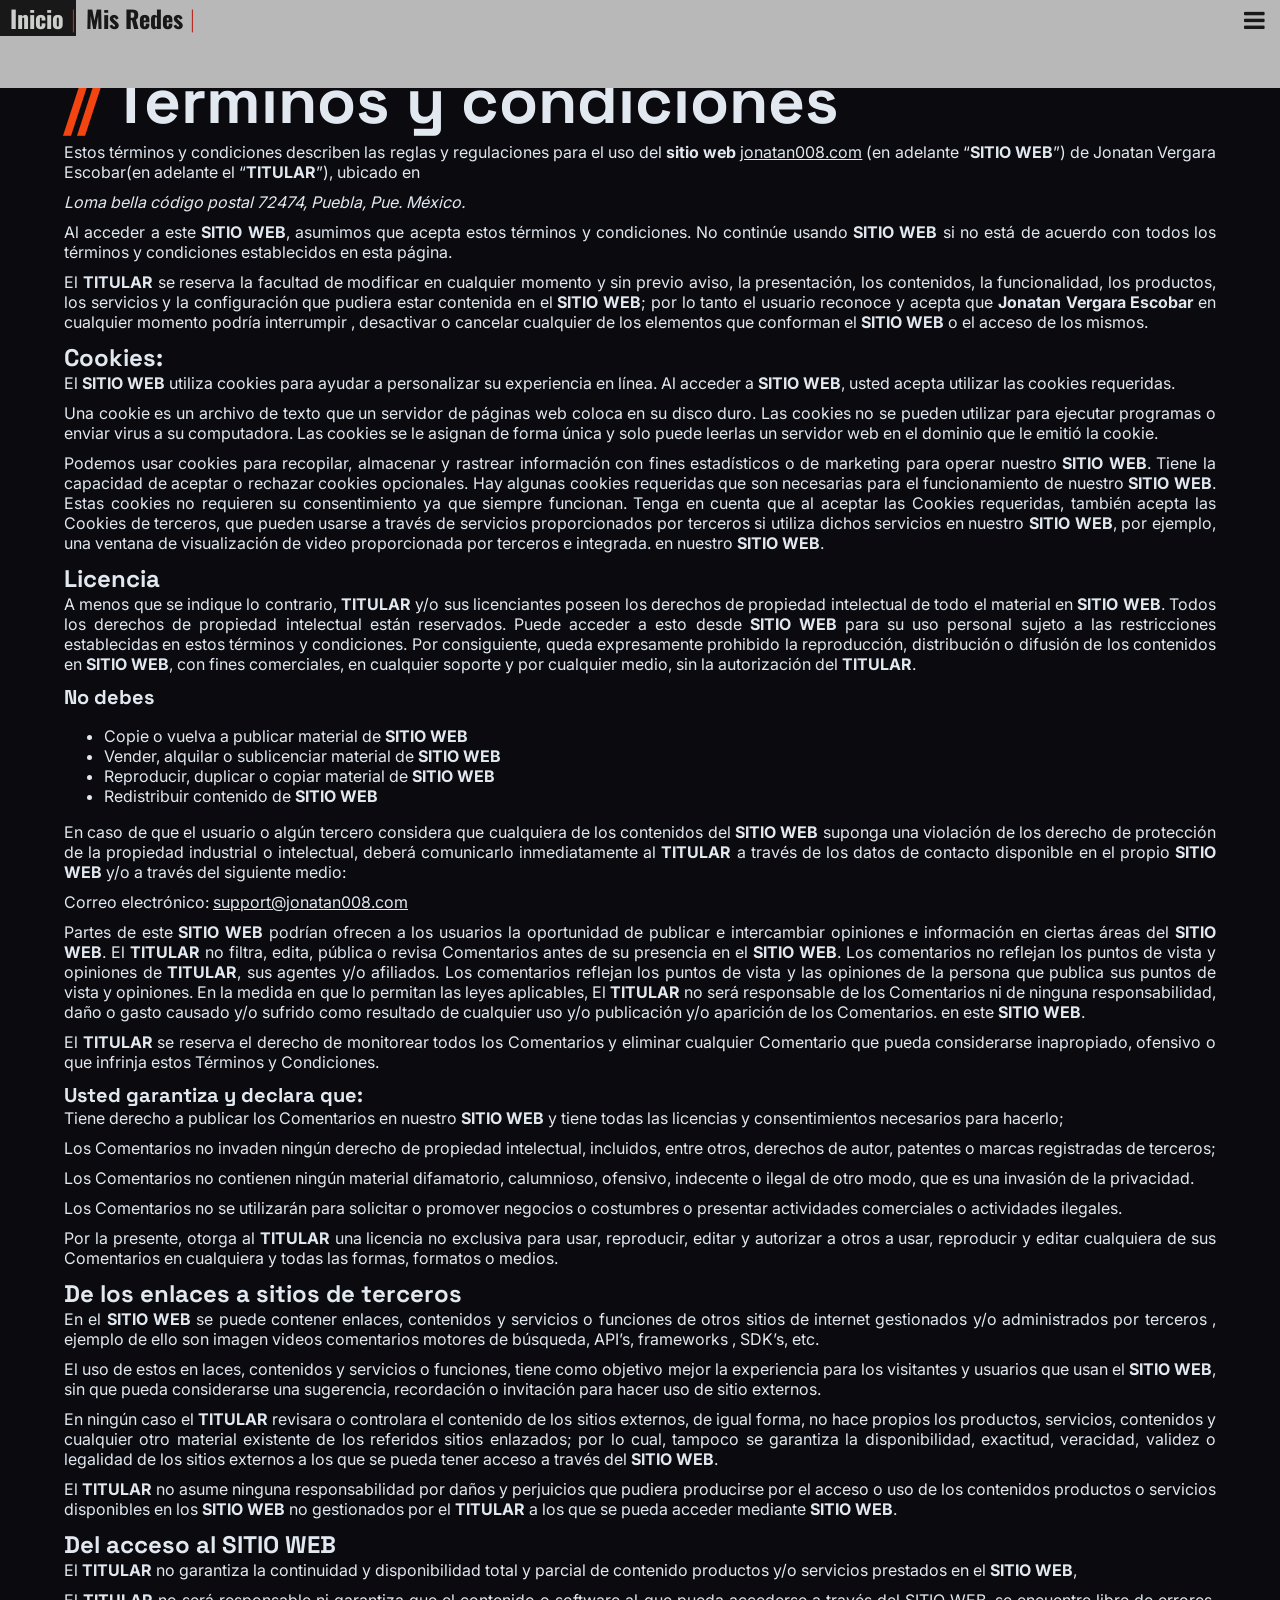
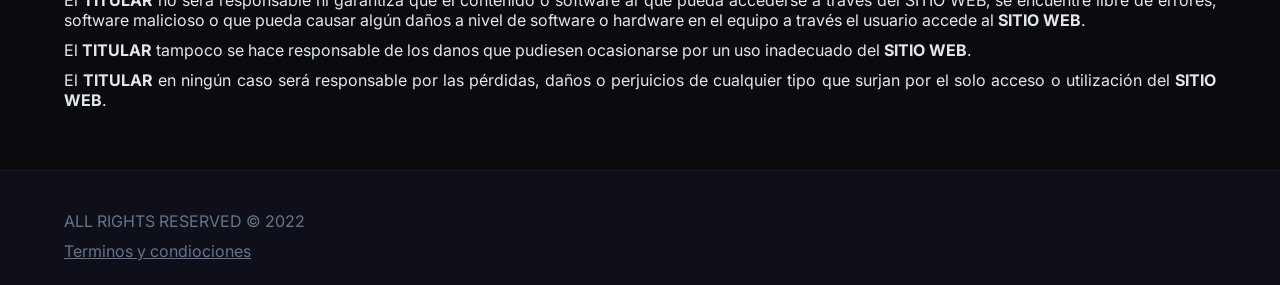
==== commit 919700eb: "Merge branch 'main' of https://github.com/Jonatan008Repo/Jonatan008Repo.github.io" ====
--- a/legal.html
+++ b/legal.html
@@ -1,254 +1,181 @@
-<!doctype html>
-<html lang="es">
-	<head>
-		<meta charset="UTF-8" />
-		<meta http-equiv="X-UA-Compatible" content="IE=edge" />
-		<meta name="viewport" content="width=device-width, initial-scale=1.0" />
-		<meta
-			name="description"
-			content="Términos y condiciones de uso del sitio web de Jonatan Vergara Escobar." />
-		<meta name="robots" content="index, follow" />
-		<meta name="theme-color" content="#0a0a0f" />
-		<link rel="canonical" href="https://jonatan008repo.github.io/legal.html" />
-		<link rel="icon" href="assets/img/favicon.ico" />
-		<link rel="stylesheet" href="src/css/style.css" />
-		<link rel="stylesheet" href="src/css/responsive.css" />
-		<link
-			rel="stylesheet"
-			href="src/css/font/font-awesome-4.7.0/css/font-awesome.min.css" />
-		<title>Términos y condiciones | Jonatan Vergara Escobar</title>
-	</head>
+<!DOCTYPE html>
+<html lang="en">
 
-	<body class="dark-bg">
-		<header>
-			<nav>
-				<section>
-					<a class="nav__brand" href="index.html#hero" aria-label="Inicio">
-						<img
-							src="assets/img/favicon.ico"
-							alt="Logo de Jonatan"
-							class="header-logo" />
-						JONATAN<b>008</b>
-					</a>
-					<a href="index.html#hero">Home</a>
-					<a href="index.html#proyectos">Projects</a>
-					<a href="index.html#stack">Stack</a>
-					<a href="index.html#servicios">Services</a>
-					<a href="index.html#redes">Redes</a>
-					<a href="index.html#contacto">Contact</a>
-					<a class="nav__link--active" href="legal.html" aria-current="page"
-						>Legal</a
-					>
-				</section>
-			</nav>
-		</header>
+<head>
+  <meta charset="UTF-8">
+  <meta http-equiv="X-UA-Compatible" content="IE=edge">
+  <meta name="viewport" content="width=device-width, initial-scale=1.0">
+  <meta name="robots" content="noindex" />
+  <meta name="theme-color" content="#171817">
+  <link rel="canonical" href="https://jonatan008repo.github.io/">
+  <link rel="preload" as="font">
+  <link rel="icon" href="assets/img/favicon.ico" />
+  <link rel="stylesheet" href="src/css/style.css">
+  <link rel="stylesheet" href="src/css/responsive.css">
+  <link rel="stylesheet" href="src/css/font/font-awesome-4.7.0/css/font-awesome.min.css">
+  <title>Términos y condiciones</title>
+</head>
 
-		<main class="container_j legal-main">
-			<section id="legal" class="legal-page" aria-labelledby="heading-legal">
-				<h1 id="heading-legal">Términos y condiciones</h1>
-				<p class="legal-page__lead">
-					Estos términos y condiciones describen las reglas y regulaciones para
-					el uso del <strong>sitio web</strong>
-					<a
-						href="https://jonatan008.com/"
-						target="_blank"
-						rel="noopener noreferrer"
-						>jonatan008.com</a
-					>
-					(en adelante, <strong>SITIO WEB</strong>) de Jonatan Vergara Escobar
-					(en adelante, <strong>TITULAR</strong>).
-				</p>
-				<address class="legal-page__address">
-					Puebla, Pue., México.
-				</address>
+<body class="dark-bg">
+  <header>
+    <nav>
+      <section>
+        <a class="active" href="index.html">Inicio</a>
+        <!-- <a class="inactive" href="media.html">Media</a>
+        <a class="inactive" href="proyectos.html">Proyectos</a>
+        <a class="inactive" href="Skills.html">Skills</a>
+        <a class="inactive" href="blog.html">Blog</a> -->
+        <a class="" href="social.html">Mis Redes</a>
+        <a class="menu-h"><i class="fa fa-bars" aria-hidden="true"></i></a>
+      </section>
+    </nav>
+  </header>
+  <main class="container_j white-colot-txt pb-5">
+    <h1 class="white-colot-txt">
+      Términos y condiciones
+    </h1>
+    <p class="">
+      Estos términos y condiciones describen las reglas y regulaciones para el uso del <b>sitio web</b> <a
+        href="https://jonatan008.com/">jonatan008.com</a> (en adelante “<b>SITIO WEB</b>”) de Jonatan Vergara
+      Escobar(en adelante el “<b>TITULAR</b>”), ubicado en
+    <address>Loma bella código postal 72474, Puebla, Pue. México.</address>
+    </p>
+    <p>
+      Al acceder a este <b>SITIO WEB</b>, asumimos que acepta estos términos y condiciones. No continúe usando <b>SITIO
+        WEB</b> si no está de acuerdo con todos los términos y condiciones establecidos en esta página.
+    </p>
+    <p>
+      El <b>TITULAR</b> se reserva la facultad de modificar en cualquier momento y sin previo aviso, la presentación,
+      los contenidos, la funcionalidad, los productos, los servicios y la configuración que pudiera estar contenida en
+      el <b>SITIO WEB</b>; por lo tanto el usuario reconoce y acepta que <b>Jonatan Vergara Escobar</b> en cualquier
+      momento podría interrumpir , desactivar o cancelar cualquier de los elementos que conforman el <b>SITIO WEB</b> o
+      el acceso de los mismos.
+    </p>
+    <h5>
+      Cookies:
+    </h5>
+    <p>
+      El <b>SITIO WEB</b> utiliza cookies para ayudar a personalizar su experiencia en línea. Al acceder a <b>SITIO
+        WEB</b>, usted
+      acepta utilizar las cookies requeridas.
+    </p>
+    <p>
+      Una cookie es un archivo de texto que un servidor de páginas web coloca en su disco duro. Las cookies no se pueden
+      utilizar para ejecutar programas o enviar virus a su computadora. Las cookies se le asignan de forma única y solo
+      puede leerlas un servidor web en el dominio que le emitió la cookie.
+    </p>
+    <p>Podemos usar cookies para recopilar, almacenar y rastrear información con fines estadísticos o de marketing para
+      operar nuestro <b>SITIO WEB</b>. Tiene la capacidad de aceptar o rechazar cookies opcionales. Hay algunas cookies
+      requeridas que son necesarias para el funcionamiento de nuestro <b>SITIO WEB</b>. Estas cookies no requieren su
+      consentimiento ya que siempre funcionan. Tenga en cuenta que al aceptar las Cookies requeridas, también acepta las
+      Cookies de terceros, que pueden usarse a través de servicios proporcionados por terceros si utiliza dichos
+      servicios en nuestro <b>SITIO WEB</b>, por ejemplo, una ventana de visualización de video proporcionada por
+      terceros e
+      integrada. en nuestro <b>SITIO WEB</b>. </p>
+    <h5>
+      Licencia
+    </h5>
+    <p>
+      A menos que se indique lo contrario, <b>TITULAR</b> y/o sus licenciantes poseen los derechos de propiedad
+      intelectual de todo el material en <b>SITIO WEB</b>. Todos los derechos de propiedad intelectual están reservados.
+      Puede acceder a esto desde <b>SITIO WEB</b> para su uso personal sujeto a las restricciones establecidas en estos
+      términos y condiciones. Por consiguiente, queda expresamente prohibido la reproducción, distribución o difusión de
+      los contenidos en <b>SITIO WEB</b>, con fines comerciales, en cualquier soporte y por cualquier medio, sin la
+      autorización del <b>TITULAR</b>.
+    </p>
+    <h6>
+      No debes
+    </h6>
+    <ul>
+      <li>Copie o vuelva a publicar material de <b>SITIO WEB</b> </li>
+      <li>Vender, alquilar o sublicenciar material de <b>SITIO WEB</b> </li>
+      <li>Reproducir, duplicar o copiar material de <b>SITIO WEB</b> </li>
+      <li>Redistribuir contenido de <b>SITIO WEB</b></li>
+    </ul>
+    <p>
+      En caso de que el usuario o algún tercero considera que cualquiera de los contenidos del <b>SITIO WEB</b> suponga
+      una violación de los derecho de protección de la propiedad industrial o intelectual, deberá comunicarlo
+      inmediatamente al <b>TITULAR</b> a través de los datos de contacto disponible en el propio <b>SITIO WEB</b> y/o a
+      través del siguiente medio:
+    </p>
+    <p>
+      Correo electrónico: <a href="mailto:support@jonatan008.com ">support@jonatan008.com </a>
+    </p>
+    <p>
+      Partes de este <b>SITIO WEB</b> podrían ofrecen a los usuarios la oportunidad de publicar e intercambiar opiniones
+      e información en ciertas áreas del <b>SITIO WEB</b>. El <b>TITULAR</b> no filtra, edita, pública o revisa
+      Comentarios antes de su presencia en el <b>SITIO WEB</b>. Los comentarios no reflejan los puntos de vista y
+      opiniones de <b>TITULAR</b>, sus agentes y/o afiliados. Los comentarios reflejan los puntos de vista y las
+      opiniones de la persona que publica sus puntos de vista y opiniones. En la medida en que lo permitan las leyes
+      aplicables, El <b>TITULAR</b> no será responsable de los Comentarios ni de ninguna responsabilidad, daño o gasto
+      causado y/o sufrido como resultado de cualquier uso y/o publicación y/o aparición de los Comentarios. en este
+      <b>SITIO WEB</b>.
+    </p>
+    <p>
+      El <b>TITULAR</b> se reserva el derecho de monitorear todos los Comentarios y eliminar cualquier Comentario que
+      pueda considerarse inapropiado, ofensivo o que infrinja estos Términos y Condiciones.
+    </p>
+    <h6>
+      Usted garantiza y declara que:
+    </h6>
+    <p>Tiene derecho a publicar los Comentarios en nuestro <b>SITIO WEB</b> y tiene todas las licencias y
+      consentimientos
+      necesarios para hacerlo; </p>
+    <p>Los Comentarios no invaden ningún derecho de propiedad intelectual, incluidos, entre otros, derechos de autor,
+      patentes o marcas registradas de terceros; </p>
+    <p>Los Comentarios no contienen ningún material difamatorio, calumnioso, ofensivo, indecente o ilegal de otro modo,
+      que es una invasión de la privacidad. </p>
+    <p>Los Comentarios no se utilizarán para solicitar o promover negocios o costumbres o presentar actividades
+      comerciales o actividades ilegales. </p>
+    <p>Por la presente, otorga al <b>TITULAR</b> una licencia no exclusiva para usar, reproducir, editar y autorizar a
+      otros a
+      usar, reproducir y editar cualquiera de sus Comentarios en cualquiera y todas las formas, formatos o medios. </p>
+    <h5>De los enlaces a sitios de terceros </h5>
+    <p>
+      En el <b>SITIO WEB</b> se puede contener enlaces, contenidos y servicios o funciones de otros sitios de internet
+      gestionados y/o administrados por terceros , ejemplo de ello son imagen videos comentarios motores de búsqueda,
+      API’s, frameworks , SDK’s, etc.
+    </p>
+    <p>
+      El uso de estos en laces, contenidos y servicios o funciones, tiene como objetivo mejor la experiencia para los
+      visitantes y usuarios que usan el <b>SITIO WEB</b>, sin que pueda considerarse una sugerencia, recordación o
+      invitación para hacer uso de sitio externos.
+    </p>
+    <p>
+      En ningún caso el <b>TITULAR</b> revisara o controlara el contenido de los sitios externos, de igual forma, no
+      hace propios los productos, servicios, contenidos y cualquier otro material existente de los referidos sitios
+      enlazados; por lo cual, tampoco se garantiza la disponibilidad, exactitud, veracidad, validez o legalidad de los
+      sitios externos a los que se pueda tener acceso a través del <b>SITIO WEB</b>.
+    </p>
+    <p>El <b>TITULAR</b> no asume ninguna responsabilidad por daños y perjuicios que pudiera producirse por el acceso o
+      uso de los contenidos productos o servicios disponibles en los <b>SITIO WEB</b> no gestionados por el
+      <b>TITULAR</b> a los que se pueda acceder mediante <b>SITIO WEB</b>.
+    </p>
+    <h5>
+      Del acceso al SITIO WEB
+    </h5>
+    <p>
+      El <b>TITULAR</b> no garantiza la continuidad y disponibilidad total y parcial de contenido productos y/o
+      servicios prestados en el <b>SITIO WEB</b>,
+    </p>
+    <p>
+      El <b>TITULAR</b> no será responsable ni garantiza que el contenido o software al que pueda accederse a través del
+      SITIO WEB, se encuentre libre de errores, software malicioso o que pueda causar algún daños a nivel de software o
+      hardware en el equipo a través el usuario accede al <b>SITIO WEB</b>.
+    </p>
+    <p>
+      El <b>TITULAR</b> tampoco se hace responsable de los danos que pudiesen ocasionarse por un uso inadecuado del
+      <b>SITIO WEB</b>.
+    </p>
+    <p>
+      El <b>TITULAR</b> en ningún caso será responsable por las pérdidas, daños o perjuicios de cualquier tipo que
+      surjan por el solo acceso o utilización del <b>SITIO WEB</b>.
+    </p>
+  </main>
+  <footer>
+    <p>ALL RIGHTS RESERVED © 2022</p>
+    <a href="/legal.html">Terminos y condiociones</a>
+  </footer>
+</body>
 
-				<article class="legal-article">
-					<section aria-labelledby="aceptacion-cambios">
-						<h2 id="aceptacion-cambios">Aceptación y cambios</h2>
-						<p>
-							Al acceder a este <strong>SITIO WEB</strong>, asumimos que acepta
-							estos términos y condiciones. No continúe usando este
-							<strong>SITIO WEB</strong> si no está de acuerdo con todos los
-							términos establecidos en esta página.
-						</p>
-						<p>
-							El <strong>TITULAR</strong> se reserva la facultad de modificar,
-							en cualquier momento y sin previo aviso, la presentación,
-							contenidos, funcionalidad, productos, servicios y configuración del
-							<strong>SITIO WEB</strong>.
-						</p>
-					</section>
-
-					<section aria-labelledby="cookies">
-						<h2 id="cookies">Cookies</h2>
-						<p>
-							El <strong>SITIO WEB</strong> utiliza cookies para personalizar su
-							experiencia en línea. Al acceder a este
-							<strong>SITIO WEB</strong>, usted acepta utilizar las cookies
-							requeridas.
-						</p>
-						<p>
-							Una cookie es un archivo de texto que un servidor web coloca en su
-							dispositivo. Las cookies no se pueden utilizar para ejecutar
-							programas o enviar virus a su computadora.
-						</p>
-						<p>
-							Podemos usar cookies para recopilar, almacenar y rastrear
-							información con fines estadísticos o de marketing. Algunas cookies
-							requeridas son necesarias para el funcionamiento del
-							<strong>SITIO WEB</strong>.
-						</p>
-					</section>
-
-					<section aria-labelledby="licencia-propiedad">
-						<h2 id="licencia-propiedad">Licencia y propiedad intelectual</h2>
-						<p>
-							A menos que se indique lo contrario, el
-							<strong>TITULAR</strong> y/o sus licenciantes poseen los derechos de
-							propiedad intelectual de todo el material en
-							<strong>SITIO WEB</strong>. Todos los derechos están reservados.
-						</p>
-						<h3>No debe</h3>
-						<ul>
-							<li>Copiar o volver a publicar material de SITIO WEB.</li>
-							<li>Vender, alquilar o sublicenciar material de SITIO WEB.</li>
-							<li>Reproducir, duplicar o copiar material de SITIO WEB.</li>
-							<li>Redistribuir contenido de SITIO WEB.</li>
-						</ul>
-						<p>
-							Si considera que algún contenido del
-							<strong>SITIO WEB</strong> supone una violación de derechos de
-							propiedad industrial o intelectual, comuníquelo inmediatamente al
-							<strong>TITULAR</strong>.
-						</p>
-					</section>
-
-					<section aria-labelledby="comentarios-usuarios">
-						<h2 id="comentarios-usuarios">Comentarios de usuarios</h2>
-						<p>
-							Partes de este <strong>SITIO WEB</strong> podrían ofrecer a los
-							usuarios la oportunidad de publicar e intercambiar opiniones.
-						</p>
-						<p>
-							El <strong>TITULAR</strong> se reserva el derecho de monitorear y
-							eliminar cualquier comentario que sea inapropiado, ofensivo o
-							contrario a estos términos y condiciones.
-						</p>
-						<h3>Usted garantiza y declara que</h3>
-						<ul>
-							<li>
-								Tiene derecho a publicar comentarios y cuenta con permisos
-								requeridos para hacerlo.
-							</li>
-							<li>
-								Los comentarios no invaden derechos de propiedad intelectual de
-								terceros.
-							</li>
-							<li>
-								Los comentarios no contienen material difamatorio, ofensivo o
-								o ilegal.
-							</li>
-							<li>
-								Los comentarios no se utilizarán para promover actividades
-								comerciales ilegales.
-							</li>
-						</ul>
-					</section>
-
-					<section aria-labelledby="enlaces-terceros">
-						<h2 id="enlaces-terceros">Enlaces a sitios de terceros</h2>
-						<p>
-							En el <strong>SITIO WEB</strong> pueden existir enlaces,
-							contenidos, servicios o funciones de otros sitios de internet
-							gestionados por terceros.
-						</p>
-						<p>
-							El uso de estos enlaces tiene como objetivo mejorar la experiencia
-							del usuario, sin que pueda considerarse invitación u obligación de
-							uso.
-						</p>
-						<p>
-							El <strong>TITULAR</strong> no revisa, controla ni garantiza la
-							disponibilidad, exactitud o legalidad de los sitios externos.
-						</p>
-					</section>
-
-					<section aria-labelledby="acceso-disponibilidad">
-						<h2 id="acceso-disponibilidad">Acceso y disponibilidad</h2>
-						<p>
-							El <strong>TITULAR</strong> no garantiza la continuidad y
-							disponibilidad total del contenido, productos y/o servicios
-							prestados en el <strong>SITIO WEB</strong>.
-						</p>
-						<p>
-							Tampoco garantiza que el contenido o software al que pueda
-							accederse a través del <strong>SITIO WEB</strong> se encuentre
-							libre de errores o software malicioso.
-						</p>
-						<p>
-							El <strong>TITULAR</strong> no será responsable por pérdidas,
-							daños o perjuicios de cualquier tipo que surjan por el acceso o
-							utilización del <strong>SITIO WEB</strong>.
-						</p>
-					</section>
-
-					<section aria-labelledby="contacto-legal">
-						<h2 id="contacto-legal">Contacto</h2>
-						<p>
-							Para reportar incidencias legales o de propiedad intelectual,
-							escríbanos a
-							<a href="mailto:support@jonatan008.com"
-								>support@jonatan008.com</a
-							>.
-						</p>
-					</section>
-				</article>
-			</section>
-		</main>
-
-		<footer>
-			<div class="footer__top">
-				<div class="footer__info">
-					<p class="footer__name">
-						Jonatan Vergara Escobar - Full-Stack Developer
-					</p>
-					<p class="footer__desc">
-						Productos web modernos, interfaces claras y desarrollo full-stack
-						con enfoque en estructura, experiencia y evolución técnica.
-					</p>
-					<p class="footer__desc">
-						Construyendo experiencias digitales con criterio técnico y una
-						estética contemporánea.
-					</p>
-				</div>
-				<nav class="footer__social" aria-label="Redes sociales">
-					<a
-						href="https://github.com/Jonatan008Repo"
-						target="_blank"
-						rel="noopener noreferrer"
-						aria-label="GitHub"
-						><i class="fa fa-github"></i
-					></a>
-					<a
-						href="https://www.linkedin.com/in/jonatan-vergara-escobar-803057235"
-						target="_blank"
-						rel="noopener noreferrer"
-						aria-label="LinkedIn"
-						><i class="fa fa-linkedin"></i
-					></a>
-					<a
-						href="https://twitter.com/_JONATAN008"
-						target="_blank"
-						rel="noopener noreferrer"
-						aria-label="X / Twitter"
-						><i class="fa fa-twitter"></i
-					></a>
-				</nav>
-			</div>
-			<div class="footer__bottom">
-				<p>© 2026 Jonatan Vergara Escobar. All rights reserved.</p>
-				<a href="/legal.html">Términos y condiciones</a>
-			</div>
-		</footer>
-	</body>
 </html>
--- a/src/css/style.css
+++ b/src/css/style.css
@@ -35,46 +35,47 @@
 }
 
 @font-face {
-	font-family: "Space-Grotesk";
-	src: url("../../assets/font/space_grotesk/SpaceGrotesk-VariableFont_wght.ttf");
-	font-display: swap;
-}
-@font-face {
-	font-family: "Space-Grotesk-Bold";
-	src: url("../../assets/font/space_grotesk/static/SpaceGrotesk-Bold.ttf");
-	font-display: swap;
-}
-@font-face {
-	font-family: "Space-Grotesk-Light";
-	src: url("../../assets/font/space_grotesk/static/SpaceGrotesk-Light.ttf");
-	font-display: swap;
-}
-@font-face {
-	font-family: "Space-Grotesk-Medium";
-	src: url("../../assets/font/space_grotesk/static/SpaceGrotesk-Medium.ttf");
-	font-display: swap;
-}
-@font-face {
-	font-family: "Space-Grotesk-Regular";
-	src: url("../../assets/font/space_grotesk/static/SpaceGrotesk-Regular.ttf");
-	font-display: swap;
-}
-@font-face {
-	font-family: "Space-Grotesk-SemiBold";
-	src: url("../../assets/font/space_grotesk/static/SpaceGrotesk-SemiBold.ttf");
-	font-display: swap;
-}
-
-@font-face {
-	font-family: "Inter-Italic";
-	src: url("../../assets/font/Inter-Italic-VariableFont_opsz,wght.ttf");
-	font-display: swap;
-}
-@font-face {
-	font-family: "Inter";
-	src: url("../../assets/font/Inter-VariableFont_opsz,wght.ttf");
-	font-display: swap;
-}
+  font-family:"Space-Grotesk";
+  src: url("../../assets/font/space_grotesk/SpaceGrotesk-VariableFont_wght.ttf");
+  font-display: swap;
+}
+@font-face {
+  font-family:"Space-Grotesk-Bold";
+  src: url("../../assets/font/space_grotesk/static/SpaceGrotesk-Bold.ttf");
+  font-display: swap;
+}
+@font-face {
+  font-family:"Space-Grotesk-Light";
+  src: url("../../assets/font/space_grotesk/static/SpaceGrotesk-Light.ttf");
+  font-display: swap;
+}
+@font-face {
+  font-family:"Space-Grotesk-Medium";
+  src: url("../../assets/font/space_grotesk/static/SpaceGrotesk-Medium.ttf");
+  font-display: swap;
+}
+@font-face {
+  font-family:"Space-Grotesk-Regular";
+  src: url("../../assets/font/space_grotesk/static/SpaceGrotesk-Regular.ttf");
+  font-display: swap;
+}
+@font-face {
+  font-family:"Space-Grotesk-SemiBold";
+  src: url("../../assets/font/space_grotesk/static/SpaceGrotesk-SemiBold.ttf");
+  font-display: swap;
+}
+
+@font-face {
+  font-family:"Inter-Italic";
+  src: url("../../assets/font/Inter-Italic-VariableFont_opsz,wght.ttf");
+  font-display: swap;
+}
+@font-face {
+  font-family:"Inter";
+  src: url("../../assets/font/Inter-VariableFont_opsz,wght.ttf");
+  font-display: swap;
+}
+
 
 /*color*/
 :root {
@@ -158,9 +159,7 @@
 .reveal {
 	opacity: 0;
 	transform: translateY(2rem);
-	transition:
-		opacity 0.65s ease,
-		transform 0.65s ease;
+	transition: opacity 0.65s ease, transform 0.65s ease;
 }
 .reveal.visible {
 	opacity: 1;
@@ -179,11 +178,20 @@
 /* =====================
    Header sticky + blur
    ===================== */
-/* Base header styles are defined below with nav */
+header {
+	position: sticky;
+	top: 0;
+	z-index: 100;
+	transition: background-color 0.3s ease, backdrop-filter 0.3s ease,		box-shadow 0.3s ease;
+	-webkit-transition: background-color 0.3s ease, backdrop-filter 0.3s ease,;
+	-moz-transition: background-color 0.3s ease, backdrop-filter 0.3s ease,;
+	-ms-transition: background-color 0.3s ease, backdrop-filter 0.3s ease,;
+	-o-transition: background-color 0.3s ease, backdrop-filter 0.3s ease,;
+}
 .header--scrolled {
-	background-color: rgba(10, 10, 15, 0.95);
-	backdrop-filter: blur(16px);
-	-webkit-backdrop-filter: blur(16px);
+	background-color: var(--blue-1-color);
+	backdrop-filter: blur(12px);
+	-webkit-backdrop-filter: blur(12px);
 	box-shadow: 0 1px 0 var(--color-border);
 }
 
@@ -220,14 +228,14 @@
 
 h1 {
 	/*font-size: var(--txt-1-size);*/
-	font-size: clamp(2rem, var(--txt-1-size), 5rem);
+  font-size: clamp(2rem, var(--txt-1-size), 5rem);
 }
 h1 > span {
 	font-family: "Oswald-SemiBold";
 	font-size: var(--txt-7-size);
 }
 h2 {
-	font-size: clamp(1.75rem, var(--txt-2-size), 2.5rem);
+	font-size:   clamp(1.75rem, var(--txt-2-size), 2.5rem);
 }
 h2 > span {
 	font-family: "Oswald-SemiBold";
@@ -255,8 +263,6 @@
 	height: 30px;
 	width: 30px;
 	margin-right: 10px;
-	filter: drop-shadow(2px 2px 5px #69abe1);
-	-webkit-filter: drop-shadow(2px 2px 5px #69abe1);
 }
 
 /* =====================
@@ -340,6 +346,7 @@
 	margin: 0px;
 	text-align: justify;
 	padding-bottom: 10px;
+
 }
 p.dark-0-color-txt > strong {
 	color: var(--dark-0-color);
@@ -350,11 +357,11 @@
 p > strong,
 p > b {
 	font-family: "Inter";
-	font-weight: bold;
+  font-weight: bold;
 }
 p > address {
 	font-family: "Inter";
-	font-style: normal;
+  font-style: normal;
 }
 
 /* =====================
@@ -372,11 +379,8 @@
 	font-weight: 600;
 	text-decoration: none;
 	cursor: pointer;
-	transition:
-		background-color 0.2s ease,
-		color 0.2s ease,
-		box-shadow 0.2s ease,
-		transform 0.15s ease;
+	transition: background-color 0.2s ease, color 0.2s ease,
+				box-shadow 0.2s ease, transform 0.15s ease;
 	border: none;
 	line-height: 1;
 }
@@ -446,10 +450,8 @@
 	border: 1px solid var(--color-border);
 	border-radius: 6px;
 	overflow: hidden;
-	transition:
-		border-color 0.25s ease,
-		box-shadow 0.25s ease,
-		transform 0.2s ease;
+	transition: border-color 0.25s ease, box-shadow 0.25s ease,
+				transform 0.2s ease;
 }
 .project-card:hover {
 	border-color: var(--color-primary);
@@ -626,49 +628,45 @@
 }
 header {
 	width: 100%;
-	height: auto;
+	height: 88px;
+	/*densidad baja*/
+
 	position: fixed;
-	top: 0;
+	top: 0px;
 	z-index: 1000;
-	background-color: rgba(10, 10, 15, 0.85);
-	backdrop-filter: blur(12px);
-	-webkit-backdrop-filter: blur(12px);
-	border-bottom: 1px solid var(--color-border);
+	background-color: var(--gray-0-color);
 }
 main {
-	margin-top: 0;
+	margin-top: 60px;
 }
 nav {
-	background-color: transparent;
-}
-nav section {
-	display: flex;
-	align-items: center;
-	gap: 2rem;
-	max-width: 1280px;
-	margin: 0 auto;
-	padding: 0.9rem 1.5rem;
+	background-color: var(--gray-0-color);
 }
 nav a {
-	color: var(--color-text-secondary);
-	font-family: "Space-Grotesk-Medium";
-	font-size: 0.9rem;
+	color: var(--dark-0-color);
+	font-family: "Oswald-Bold";
+	font-size: var(--txt-9-size);
+	float: left;
+	display: block;
+	padding-left: 10px;
+	height: 100%;
 	text-decoration: none;
-	transition: color 0.2s ease;
-	white-space: nowrap;
-}
-nav a:hover {
-	color: var(--color-text-primary);
-}
-nav a.nav__brand {
-	color: var(--color-text-primary);
-	font-family: "Space-Grotesk-Bold";
-	font-size: 1.1rem;
-	display: flex;
-	align-items: center;
-	letter-spacing: 0.15em;
-	text-transform: uppercase;
-	margin-right: auto;
+}
+nav a.menu-h {
+	float: right;
+	padding-right: 15px;
+	padding-left: 00px;
+	cursor: pointer;
+}
+nav a.menu-h::after {
+	display: none;
+}
+nav a.menu-h i {
+	color: var(--dark-0-color);
+}
+nav a.active {
+	background-color: var(--dark-0-color);
+	color: var(--gray-1-0-color);
 }
 nav a.inactive {
 	text-decoration: line-through double var(--gray-0-color) 1px;
@@ -676,7 +674,10 @@
 	cursor: not-allowed;
 }
 nav a::after {
-	content: none;
+	content: "|";
+	font-family: Oswald-ExtraLight;
+	color: var(--red-0-color);
+	padding-left: 7px;
 }
 .list-social {
 	padding: 5px;
@@ -841,652 +842,3 @@
 footer a:hover {
 	color: var(--color-primary);
 }
-
-/* =====================
-   Legal page
-   ===================== */
-.legal-main {
-	padding-top: clamp(6rem, 10vw, 8rem);
-	padding-bottom: clamp(3rem, 6vw, 5rem);
-}
-
-.legal-page {
-	display: flex;
-	flex-direction: column;
-	gap: 1.25rem;
-}
-
-.legal-page h1 {
-	font-size: clamp(2rem, 5vw, 3rem);
-	line-height: 1.15;
-}
-
-.legal-page h1::before {
-	content: none;
-}
-
-.legal-page__lead {
-	max-width: 70ch;
-	text-align: left;
-	line-height: 1.75;
-	color: var(--color-text-secondary);
-	padding-bottom: 0;
-}
-
-.legal-page__address {
-	font-family: "Inter";
-	font-style: normal;
-	color: var(--color-text-secondary);
-	border-left: 2px solid var(--color-primary);
-	padding-left: 1rem;
-	line-height: 1.5;
-}
-
-.legal-article {
-	background-color: var(--color-bg-card);
-	border: 1px solid var(--color-border);
-	border-radius: 8px;
-	padding: clamp(1.25rem, 3vw, 2.5rem);
-	display: flex;
-	flex-direction: column;
-	gap: 1.25rem;
-}
-
-.legal-article section {
-	padding-top: 1.25rem;
-	border-top: 1px solid var(--color-border);
-}
-
-.legal-article section:first-child {
-	padding-top: 0;
-	border-top: none;
-}
-
-.legal-article h2 {
-	font-size: clamp(1.2rem, 2.8vw, 1.7rem);
-	margin-bottom: 0.75rem;
-	color: var(--color-text-primary);
-}
-
-.legal-article h2::before,
-.legal-article h3::before {
-	content: none;
-}
-
-.legal-article h3 {
-	font-size: clamp(1rem, 2.5vw, 1.2rem);
-	margin-bottom: 0.65rem;
-	color: var(--color-primary);
-	font-family: "Space-Grotesk-SemiBold";
-}
-
-.legal-article p {
-	text-align: left;
-	line-height: 1.75;
-	color: var(--color-text-secondary);
-	padding-bottom: 0;
-	margin-bottom: 0.85rem;
-}
-
-.legal-article p:last-child {
-	margin-bottom: 0;
-}
-
-.legal-article ul {
-	margin: 0;
-	padding-left: 1.25rem;
-	display: flex;
-	flex-direction: column;
-	gap: 0.45rem;
-}
-
-.legal-article li {
-	color: var(--color-text-secondary);
-	line-height: 1.6;
-}
-
-.legal-article a {
-	color: var(--color-primary);
-	text-underline-offset: 3px;
-}
-
-.legal-article a:hover {
-	color: var(--color-text-primary);
-}
-
-/* =====================
-   Hero — Grid layout
-   ===================== */
-.hero__grid {
-	display: grid;
-	grid-template-columns: 1fr 1fr;
-	align-items: center;
-	gap: 3rem;
-}
-.hero__text {
-	display: flex;
-	flex-direction: column;
-}
-#hero h1 {
-	max-width: none;
-	font-size: clamp(3rem, 7vw, 5.5rem);
-}
-#hero h1::before {
-	content: none;
-}
-.hero__subtitle {
-	padding-bottom: 1.25rem;
-}
-.hero__subtitle em {
-	font-family: "Space-Grotesk-SemiBold";
-	font-style: italic;
-	font-size: clamp(1.2rem, 2.5vw, 1.6rem);
-	background: linear-gradient(
-		90deg,
-		var(--color-primary),
-		var(--color-secondary)
-	);
-	-webkit-background-clip: text;
-	-webkit-text-fill-color: transparent;
-	background-clip: text;
-}
-.hero__visual {
-	display: flex;
-	justify-content: center;
-	align-items: center;
-}
-
-/* Esfera decorativa CSS */
-.hero__sphere {
-	width: clamp(220px, 28vw, 380px);
-	height: clamp(220px, 28vw, 380px);
-	border-radius: 50%;
-	background:
-		radial-gradient(
-			circle at 30% 30%,
-			rgba(0, 212, 255, 0.4),
-			transparent 60%
-		),
-		radial-gradient(
-			circle at 70% 60%,
-			rgba(124, 58, 237, 0.35),
-			transparent 55%
-		),
-		radial-gradient(
-			circle at 50% 50%,
-			rgba(0, 212, 255, 0.08),
-			transparent 70%
-		);
-	box-shadow:
-		0 0 60px rgba(0, 212, 255, 0.25),
-		0 0 120px rgba(124, 58, 237, 0.15),
-		inset 0 0 80px rgba(0, 212, 255, 0.1);
-	position: relative;
-	animation: spherePulse 4s ease-in-out infinite alternate;
-	overflow: visible;
-}
-.hero__sphere::before {
-	content: "";
-	position: absolute;
-	inset: -8px;
-	border-radius: 50%;
-	background: conic-gradient(
-		from 0deg,
-		rgba(0, 212, 255, 0.02) 0deg,
-		rgba(0, 212, 255, 0.38) 65deg,
-		rgba(0, 212, 255, 0.05) 140deg,
-		rgba(124, 58, 237, 0.32) 210deg,
-		rgba(0, 212, 255, 0.04) 300deg,
-		rgba(230, 124, 58, 0.28) 360deg
-	);
-	-webkit-mask: radial-gradient(circle, transparent 92%, #000 93%);
-	mask: radial-gradient(circle, transparent 92%, #000 93%);
-	opacity: 0.85;
-	animation: sphereRotateReverse 11s linear infinite;
-	-webkit-animation: sphereRotateReverse 11s linear infinite;
-}
-.hero__sphere::after {
-	content: "";
-	position: absolute;
-	inset: 12%;
-	border-radius: 50%;
-	background: conic-gradient(
-		from 0deg,
-		rgba(0, 212, 255, 0.02) 0deg,
-		rgba(0, 212, 255, 0.82) 24deg,
-		rgba(0, 212, 255, 0.08) 82deg,
-		rgba(124, 58, 237, 0.56) 132deg,
-		rgba(0, 212, 255, 0.08) 250deg,
-		rgba(0, 212, 255, 0.7) 320deg,
-		rgba(0, 212, 255, 0.02) 360deg
-	);
-	-webkit-mask: radial-gradient(circle, transparent 86%, #000 88%);
-	mask: radial-gradient(circle, transparent 86%, #000 88%);
-	filter: drop-shadow(0 20px 1px rgba(1, 255, 30, 0.55));
-	animation: sphereRotate 10s linear infinite;
-	will-change: transform;
-	-webkit-filter: drop-shadow(0 20px 1px rgba(0, 255, 51, 0.55));
-	-webkit-animation: sphereRotate 10s linear infinite;
-}
-@keyframes spherePulse {
-	0% {
-		box-shadow:
-			0 0 60px rgba(0, 212, 255, 0.25),
-			0 0 120px rgba(124, 58, 237, 0.15);
-	}
-	100% {
-		box-shadow:
-			0 0 80px rgba(0, 212, 255, 0.35),
-			0 0 160px rgba(124, 58, 237, 0.25);
-	}
-}
-@keyframes sphereRotate {
-	from {
-		transform: rotate(0deg);
-	}
-	to {
-		transform: rotate(360deg);
-	}
-}
-@keyframes sphereRotateReverse {
-	from {
-		transform: rotate(360deg);
-	}
-	to {
-		transform: rotate(0deg);
-	}
-}
-
-/* =====================
-   Project card previews
-   ===================== */
-.project-card__preview {
-	height: 180px;
-	background-color: var(--color-bg);
-	border-bottom: 1px solid var(--color-border);
-	position: relative;
-	overflow: hidden;
-}
-.project-card__preview img {
-	width: 100%;
-	height: 100%;
-	object-fit: cover;
-	transition: transform 0.3s ease;
-}
-.project-card__preview::after {
-	content: "";
-	position: absolute;
-	inset: 0;
-	opacity: 0.6;
-}
-.project-card__preview--1::after {
-	background: linear-gradient(135deg, #0d1b2a 0%, #1b2838 40%, #0a192f 100%);
-}
-.project-card__preview--2::after {
-	background: linear-gradient(135deg, #1a1a2e 0%, #16213e 50%, #0f3460 100%);
-}
-.project-card__preview--3::after {
-	background: linear-gradient(135deg, #0f0f23 0%, #1a0a2e 40%, #2d1b69 100%);
-}
-.project-card__preview::before {
-	content: "";
-	position: absolute;
-	top: 12px;
-	left: 12px;
-	right: 12px;
-	bottom: 12px;
-	border: 1px solid rgba(0, 212, 255, 0.08);
-	border-radius: 4px;
-	z-index: 1;
-	background: repeating-linear-gradient(
-		0deg,
-		transparent,
-		transparent 14px,
-		rgba(0, 212, 255, 0.03) 14px,
-		rgba(0, 212, 255, 0.03) 15px
-	);
-}
-
-/* Botón pequeño */
-.btn--sm {
-	padding: 0.5rem 1.25rem;
-	font-size: 0.85rem;
-}
-
-/* =====================
-   Stack pills
-   ===================== */
-.stack__pills {
-	display: flex;
-	flex-wrap: wrap;
-	gap: 1rem;
-	margin-top: 2rem;
-	justify-content: center;
-}
-.stack__pill {
-	display: inline-flex;
-	align-items: center;
-	gap: 0.5rem;
-	padding: 0.7rem 1.5rem;
-	border: 1px solid var(--color-border);
-	border-radius: 50px;
-	font-family: "Space-Grotesk-Medium";
-	font-size: 0.95rem;
-	color: var(--color-text-primary);
-	background-color: var(--color-bg-card);
-	transition:
-		border-color 0.25s ease,
-		box-shadow 0.25s ease;
-}
-.stack__pill:hover {
-	border-color: var(--color-primary);
-	box-shadow: 0 0 12px var(--color-primary-glow);
-}
-.stack__pill i {
-	color: var(--color-primary);
-	font-size: 1rem;
-}
-
-/* =====================
-   Service cards
-   ===================== */
-.services-grid {
-	display: grid;
-	grid-template-columns: repeat(auto-fit, minmax(280px, 1fr));
-	gap: 1.5rem;
-	margin-top: 2rem;
-}
-.service-card {
-	background-color: var(--color-bg-card);
-	border: 1px solid var(--color-border);
-	border-radius: 8px;
-	padding: 2rem 1.5rem;
-	display: flex;
-	flex-direction: column;
-	gap: 0.75rem;
-	transition:
-		border-color 0.25s ease,
-		box-shadow 0.25s ease,
-		transform 0.2s ease;
-	position: relative;
-	overflow: hidden;
-}
-.service-card::before {
-	content: "";
-	position: absolute;
-	top: 0;
-	left: 0;
-	right: 0;
-	height: 2px;
-	background: linear-gradient(
-		90deg,
-		transparent,
-		var(--color-primary),
-		transparent
-	);
-	opacity: 0;
-	transition: opacity 0.3s ease;
-}
-.service-card:hover {
-	border-color: var(--color-primary);
-	box-shadow: 0 0 24px var(--color-primary-glow);
-	transform: translateY(-3px);
-}
-.service-card:hover::before {
-	opacity: 1;
-}
-.service-card__icon {
-	width: 56px;
-	height: 56px;
-	display: flex;
-	align-items: center;
-	justify-content: center;
-	border-radius: 12px;
-	font-size: 1.4rem;
-	margin-bottom: 0.5rem;
-}
-.service-card__icon--cyan {
-	background-color: rgba(0, 212, 255, 0.1);
-	border: 1px solid rgba(0, 212, 255, 0.25);
-	color: var(--color-primary);
-}
-.service-card__icon--green {
-	background-color: rgba(57, 255, 20, 0.08);
-	border: 1px solid rgba(57, 255, 20, 0.2);
-	color: var(--color-accent);
-}
-.service-card__icon--pink {
-	background-color: rgba(236, 72, 153, 0.1);
-	border: 1px solid rgba(236, 72, 153, 0.25);
-	color: #ec4899;
-}
-.service-card__title {
-	font-size: 1.1rem;
-	margin: 0;
-}
-.service-card__title::before {
-	content: none;
-}
-.service-card__desc {
-	color: var(--color-text-secondary);
-	font-size: 0.9rem;
-	margin: 0;
-	padding-bottom: 0;
-}
-.service-card__link {
-	color: var(--color-primary);
-	font-family: "Space-Grotesk-Medium";
-	font-size: 0.85rem;
-	text-decoration: none;
-	margin-top: auto;
-	transition: color 0.2s ease;
-}
-.service-card__link:hover {
-	color: var(--color-text-primary);
-}
-
-/* =====================
-   Blog cards
-   ===================== */
-.blog-grid {
-	display: grid;
-	grid-template-columns: repeat(auto-fit, minmax(280px, 1fr));
-	gap: 1.5rem;
-	margin-top: 2rem;
-}
-.blog-card {
-	background-color: var(--color-bg-card);
-	border: 1px solid var(--color-border);
-	border-radius: 8px;
-	padding: 1.75rem 1.5rem;
-	display: flex;
-	flex-direction: column;
-	gap: 0.75rem;
-	transition:
-		border-color 0.25s ease,
-		box-shadow 0.25s ease,
-		transform 0.2s ease;
-}
-.blog-card:hover {
-	border-color: var(--color-secondary);
-	box-shadow: 0 0 20px rgba(124, 58, 237, 0.15);
-	transform: translateY(-2px);
-}
-.blog-card__icon {
-	width: 48px;
-	height: 48px;
-	display: flex;
-	align-items: center;
-	justify-content: center;
-	border-radius: 10px;
-	background-color: rgba(124, 58, 237, 0.1);
-	border: 1px solid rgba(124, 58, 237, 0.2);
-	color: var(--color-secondary);
-	font-size: 1.2rem;
-}
-.blog-card__title {
-	font-size: 1rem;
-	line-height: 1.4;
-	margin: 0;
-}
-.blog-card__title::before {
-	content: none;
-}
-.blog-card__desc {
-	color: var(--color-text-secondary);
-	font-size: 0.85rem;
-	padding-bottom: 0;
-	margin: 0;
-}
-.blog-card__link {
-	color: var(--color-primary);
-	font-family: "Space-Grotesk-Medium";
-	font-size: 0.85rem;
-	text-decoration: none;
-	margin-top: auto;
-	transition: color 0.2s ease;
-}
-.blog-card__link:hover {
-	color: var(--color-text-primary);
-}
-
-/* =====================
-   Redes sociales
-   ===================== */
-#redes {
-	border-top: 1px solid var(--color-border);
-}
-#redes h2 {
-	padding-bottom: 0.5rem;
-	border-bottom: 2px solid var(--color-primary);
-	display: inline-block;
-	margin-bottom: 0.5rem;
-}
-.social-links {
-	display: grid;
-	grid-template-columns: repeat(auto-fit, minmax(220px, 1fr));
-	gap: 1rem;
-	margin-top: 2rem;
-}
-.social-links a {
-	--social-accent: var(--color-primary);
-	--social-glow: var(--color-primary-glow);
-	display: inline-flex;
-	align-items: center;
-	gap: 0.75rem;
-	padding: 0.9rem 1rem;
-	border-radius: 8px;
-	border: 1px solid var(--color-border);
-	background-color: var(--color-bg-card);
-	font-family: "Space-Grotesk-Medium";
-	font-size: 0.95rem;
-	text-decoration: none;
-	text-transform: capitalize;
-	transition:
-		border-color 0.25s ease,
-		box-shadow 0.25s ease,
-		transform 0.2s ease,
-		color 0.2s ease;
-}
-.social-links a:hover {
-	border-color: var(--social-accent);
-	box-shadow: 0 0 20px var(--social-glow);
-	transform: translateY(-2px);
-	color: var(--social-accent);
-}
-.social-links a:focus-visible {
-	outline: 2px solid var(--social-accent);
-	outline-offset: 2px;
-	border-color: var(--social-accent);
-}
-.social-links i,
-.social-links img {
-	width: 1.4rem;
-	height: 1.4rem;
-	flex: 0 0 1.4rem;
-	object-fit: contain;
-}
-.social-links i {
-	font-size: 1.4rem;
-	color: var(--social-accent);
-}
-
-.social-links a[href*="github.com"] {
-	--social-accent: #a8b3cf;
-	--social-glow: rgba(168, 179, 207, 0.25);
-}
-.social-links a[href*="artstation.com"] {
-	--social-accent: #13aff0;
-	--social-glow: rgba(19, 175, 240, 0.25);
-}
-.social-links a[href*="linkedin.com"] {
-	--social-accent: #0a66c2;
-	--social-glow: rgba(10, 102, 194, 0.25);
-}
-.social-links a[href*="instagram.com"] {
-	--social-accent: #e4405f;
-	--social-glow: rgba(228, 64, 95, 0.25);
-}
-.social-links a[href*="twitter.com"] {
-	--social-accent: #1d9bf0;
-	--social-glow: rgba(29, 155, 240, 0.25);
-}
-.social-links a[href*="youtube.com"] {
-	--social-accent: #ff0033;
-	--social-glow: rgba(255, 0, 51, 0.25);
-}
-.social-links a[href*="platzi.com"] {
-	--social-accent: #98ca3f;
-	--social-glow: rgba(152, 202, 63, 0.25);
-}
-.social-links a[href^="mailto:"] {
-	--social-accent: #22c55e;
-	--social-glow: rgba(34, 197, 94, 0.25);
-}
-.social-links a[href*="sketchfab.com"] {
-	--social-accent: #1caad9;
-	--social-glow: rgba(28, 170, 217, 0.25);
-}
-
-/* =====================
-   CTA / Contacto
-   ===================== */
-#contacto {
-	text-align: center;
-}
-.cta__heading {
-	font-size: clamp(2rem, 5vw, 3.5rem);
-	margin-bottom: 1rem;
-}
-.cta__heading::before {
-	content: none;
-}
-.cta__heading em {
-	font-style: italic;
-	color: var(--color-primary);
-}
-.cta__desc {
-	color: var(--color-text-secondary);
-	font-size: 1rem;
-	max-width: 50ch;
-	margin: 0 auto;
-	text-align: center;
-}
-.btn-group--center {
-	justify-content: center;
-}
-
-/* =====================
-   Section dividers
-   ===================== */
-#servicios,
-#blog {
-	border-top: 1px solid var(--color-border);
-}
-#servicios h2,
-#blog h2 {
-	padding-bottom: 0.5rem;
-	border-bottom: 2px solid var(--color-primary);
-	display: inline-block;
-	margin-bottom: 0.5rem;
-}
--- a/src/css/responsive.css
+++ b/src/css/responsive.css
@@ -1,69 +1,75 @@
 /** @format */
+@media (max-width: 712px) {
+  h1 {
+    line-height: 60px;
+  }
+  h1 > span {
+    font-size: var(--txt-7-size);
+    margin-left: 85px;
+  }
+  h1:before {
+    font-size: 40mm;
+    letter-spacing: -6mm;
+    position: relative;
+    top: 61px;
+    padding-right: 30px;
+    font-family: "Oswald-ExtraLight";
+  }
+  header {
 
-/* =====================
-   Tablet & Small Desktop
-   ===================== */
-@media (max-width: 960px) {
-  .hero__grid {
-    grid-template-columns: 1fr;
-    text-align: center;
+    height: 85px;
+
   }
-  .hero__text {
-    align-items: center;
-  }
-  #hero p {
-    text-align: center;
-  }
-  .btn-group {
-    justify-content: center;
-  }
-  .hero__visual {
-    order: -1;
-  }
-  .hero__sphere {
-    width: 220px;
-    height: 220px;
-  }
-  .projects-grid,
-  .services-grid,
-  .blog-grid {
-    grid-template-columns: 1fr 1fr;
+
+  .social-page h1:before {
+    font-size: 22mm;
+    letter-spacing: -3mm;
+    position: relative;
+    top: 8px;
+    padding-right: 20px;
+    font-family: "Oswald-ExtraLight";
   }
 }
-
-/* =====================
-   Mobile
-   ===================== */
-@media (max-width: 640px) {
+@media (max-width: 425px) {
   .container_j {
     width: 95%;
-    padding-left: 1rem;
-    padding-right: 1rem;
+    margin-left: 2.5%;
+    margin-right: 2.5%;
   }
-  nav section {
-    flex-wrap: wrap;
-    gap: 0.75rem;
-    padding: 0.75rem 1rem;
+  header {
+
+    height: 100px;
+
   }
-  nav a.nav__brand {
-    width: 100%;
+  .social-page h1{
+    font-size: var(--txt-3-size);
   }
-  .hero__sphere {
-    width: 180px;
-    height: 180px;
+  .social-page h1 > span{
+    font-size: var(--txt-6-size); background-color: yellowgreen;
+     white-space: nowrap;
+
   }
-  .projects-grid,
-  .services-grid,
-  .blog-grid {
-    grid-template-columns: 1fr;
+  .social-page h1:before {
+    font-size: 22mm;
+    letter-spacing: -3mm;
+    position: relative;
+    top: 8px;
+    padding-right: 30px;
+    font-family: "Oswald-ExtraLight";
   }
-  .stack__pills {
-    gap: 0.6rem;
+}
+@media screen and (max-width: 600px) {
+  nav{
+    position: relative;
   }
-  .stack__pill {
-    padding: 0.5rem 1rem;
-    font-size: 0.85rem;
+  header nav a:not(.active) {display: none;}
+  nav a {
+    display: block;
+    float: none;
+    text-align: left;
   }
+}
+@media (max-width: 640px) {
   .footer__top {
     flex-direction: column;
     gap: 24px;
@@ -76,20 +82,7 @@
     align-items: flex-start;
     gap: 8px;
   }
-  .legal-main {
-    padding-top: 6rem;
-  }
-  .legal-page {
-    gap: 1rem;
-  }
-  .legal-article {
-    padding: 1.1rem;
-  }
-  .legal-page__address {
-    padding-left: 0.75rem;
-  }
 }
-
 @media (max-width: 425px) {
   footer {
     padding: 32px 4% 20px;
@@ -100,7 +93,4 @@
   .footer__social {
     gap: 20px;
   }
-  .cta__heading {
-    font-size: 1.75rem;
-  }
 }
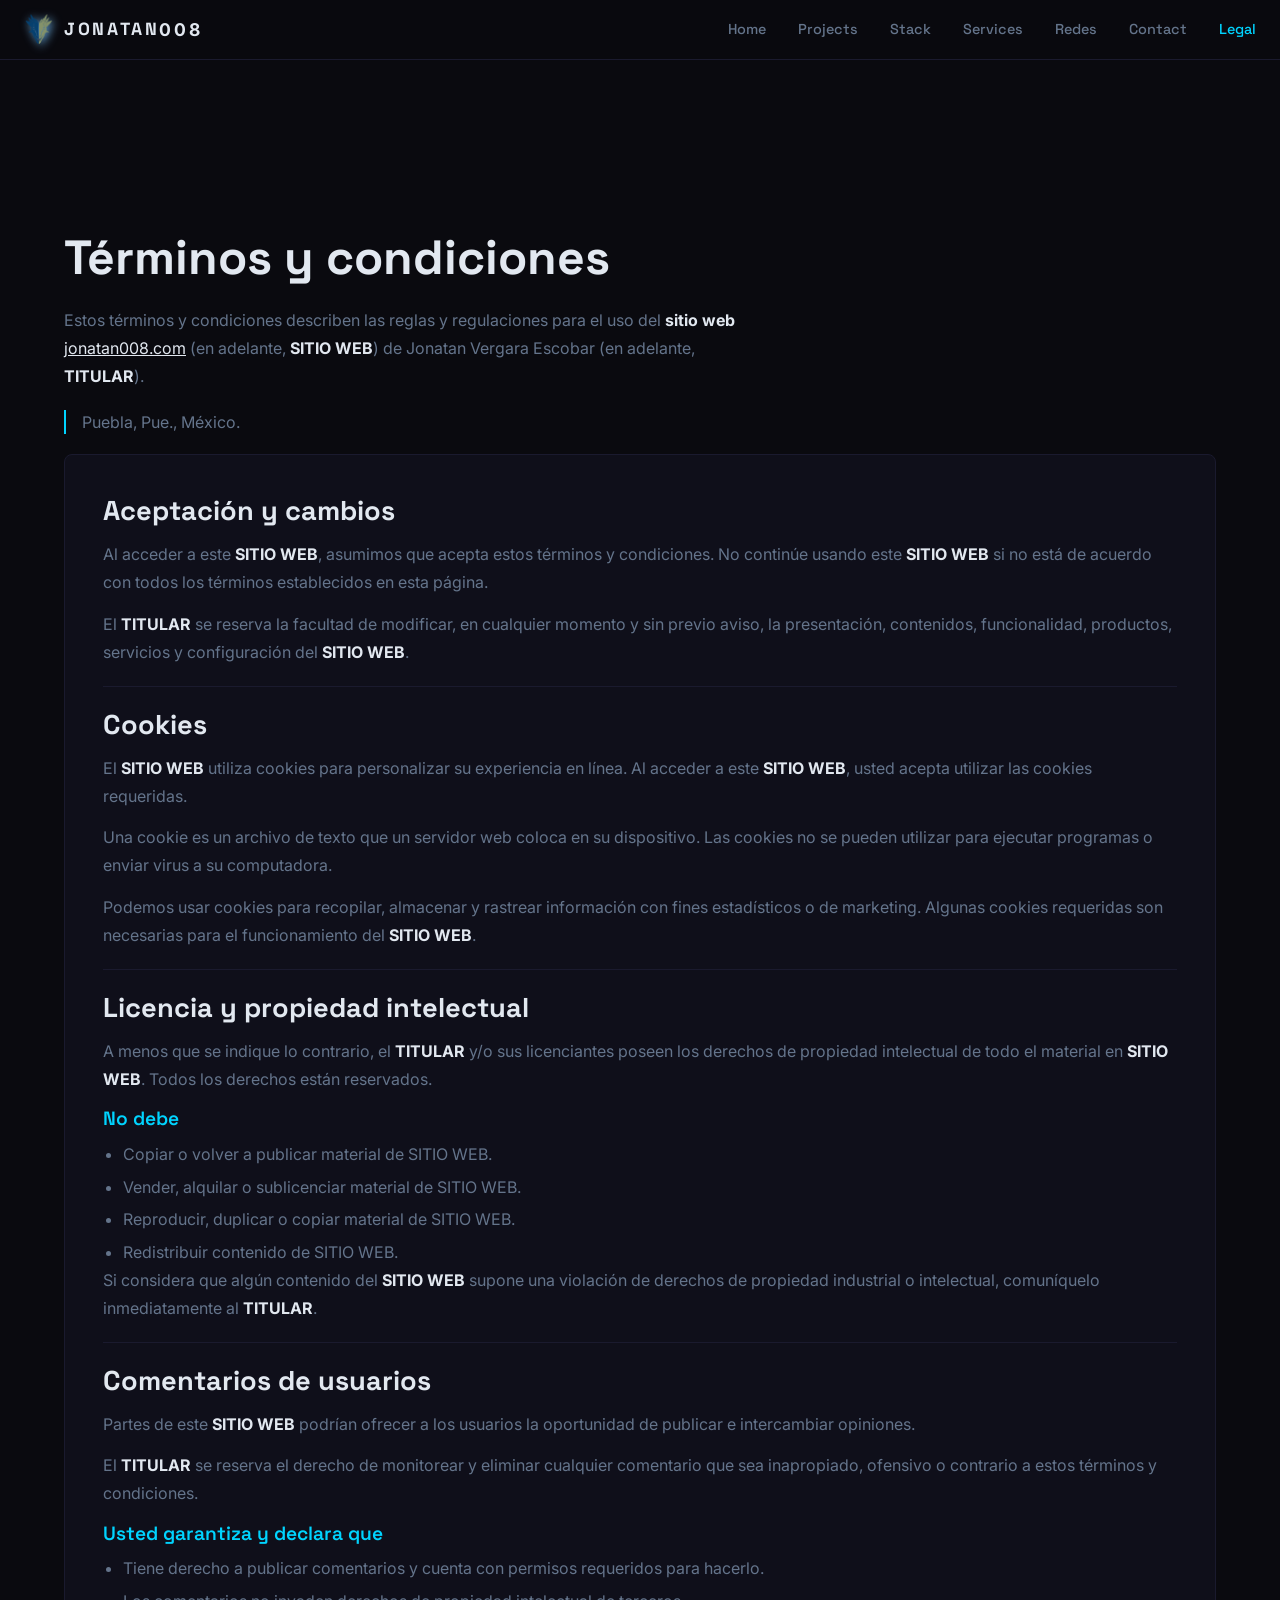
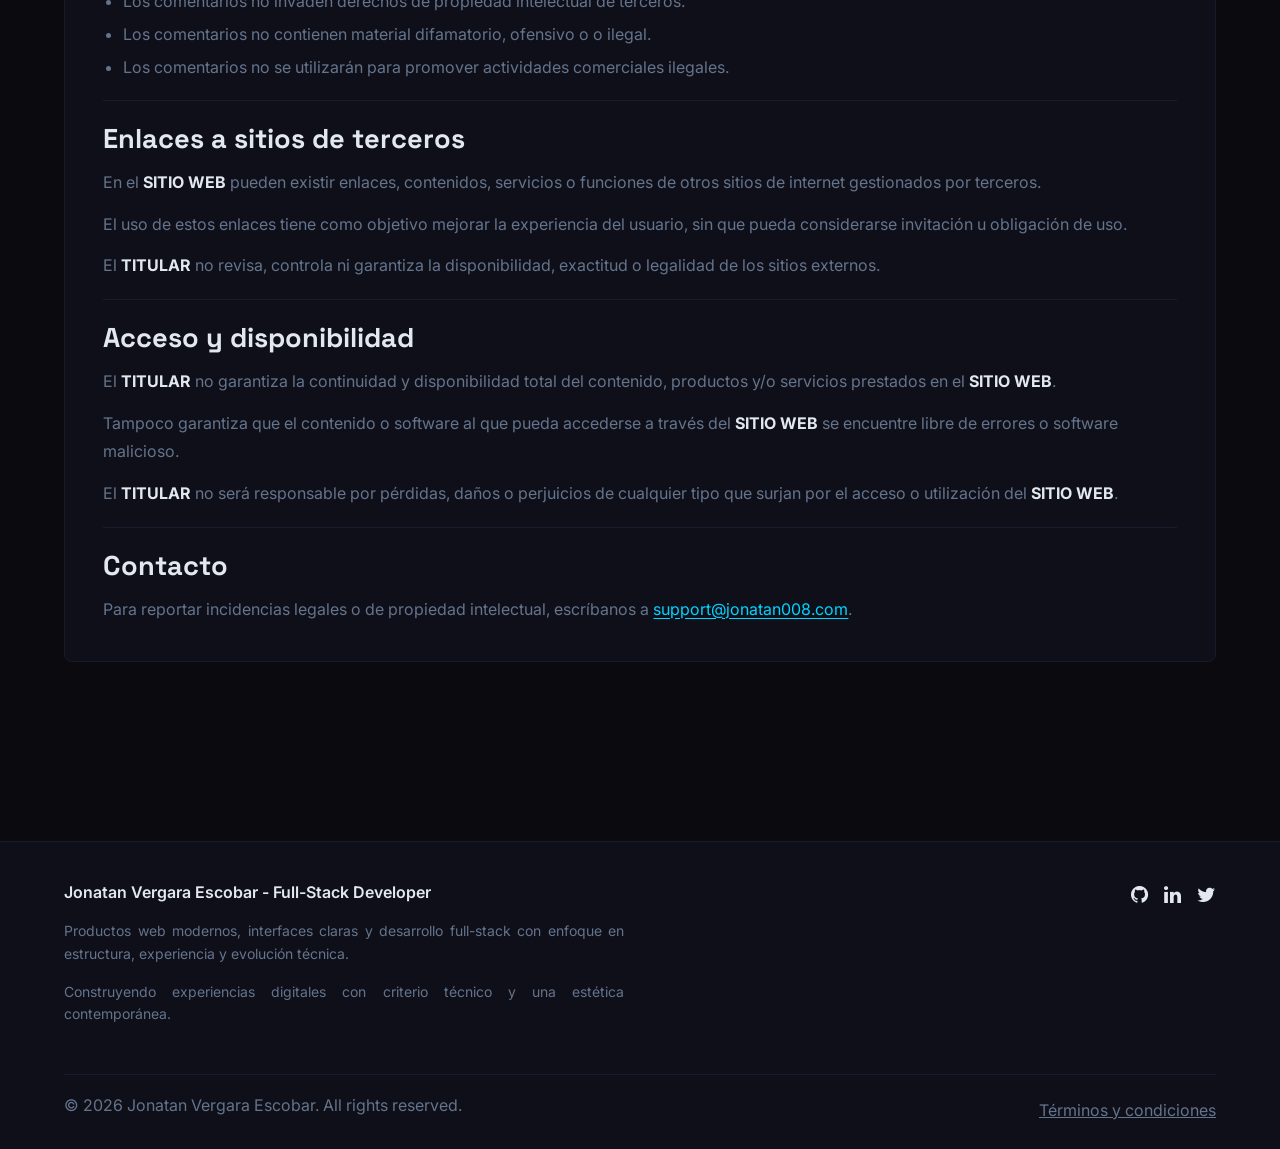
==== commit 71b00e01: "Merge pull request #10 from Jonatan008Repo/update/dev Add: Implementar página legal con estilos y co" ====
--- a/legal.html
+++ b/legal.html
@@ -1,181 +1,254 @@
-<!DOCTYPE html>
-<html lang="en">
-
-<head>
-  <meta charset="UTF-8">
-  <meta http-equiv="X-UA-Compatible" content="IE=edge">
-  <meta name="viewport" content="width=device-width, initial-scale=1.0">
-  <meta name="robots" content="noindex" />
-  <meta name="theme-color" content="#171817">
-  <link rel="canonical" href="https://jonatan008repo.github.io/">
-  <link rel="preload" as="font">
-  <link rel="icon" href="assets/img/favicon.ico" />
-  <link rel="stylesheet" href="src/css/style.css">
-  <link rel="stylesheet" href="src/css/responsive.css">
-  <link rel="stylesheet" href="src/css/font/font-awesome-4.7.0/css/font-awesome.min.css">
-  <title>Términos y condiciones</title>
-</head>
-
-<body class="dark-bg">
-  <header>
-    <nav>
-      <section>
-        <a class="active" href="index.html">Inicio</a>
-        <!-- <a class="inactive" href="media.html">Media</a>
-        <a class="inactive" href="proyectos.html">Proyectos</a>
-        <a class="inactive" href="Skills.html">Skills</a>
-        <a class="inactive" href="blog.html">Blog</a> -->
-        <a class="" href="social.html">Mis Redes</a>
-        <a class="menu-h"><i class="fa fa-bars" aria-hidden="true"></i></a>
-      </section>
-    </nav>
-  </header>
-  <main class="container_j white-colot-txt pb-5">
-    <h1 class="white-colot-txt">
-      Términos y condiciones
-    </h1>
-    <p class="">
-      Estos términos y condiciones describen las reglas y regulaciones para el uso del <b>sitio web</b> <a
-        href="https://jonatan008.com/">jonatan008.com</a> (en adelante “<b>SITIO WEB</b>”) de Jonatan Vergara
-      Escobar(en adelante el “<b>TITULAR</b>”), ubicado en
-    <address>Loma bella código postal 72474, Puebla, Pue. México.</address>
-    </p>
-    <p>
-      Al acceder a este <b>SITIO WEB</b>, asumimos que acepta estos términos y condiciones. No continúe usando <b>SITIO
-        WEB</b> si no está de acuerdo con todos los términos y condiciones establecidos en esta página.
-    </p>
-    <p>
-      El <b>TITULAR</b> se reserva la facultad de modificar en cualquier momento y sin previo aviso, la presentación,
-      los contenidos, la funcionalidad, los productos, los servicios y la configuración que pudiera estar contenida en
-      el <b>SITIO WEB</b>; por lo tanto el usuario reconoce y acepta que <b>Jonatan Vergara Escobar</b> en cualquier
-      momento podría interrumpir , desactivar o cancelar cualquier de los elementos que conforman el <b>SITIO WEB</b> o
-      el acceso de los mismos.
-    </p>
-    <h5>
-      Cookies:
-    </h5>
-    <p>
-      El <b>SITIO WEB</b> utiliza cookies para ayudar a personalizar su experiencia en línea. Al acceder a <b>SITIO
-        WEB</b>, usted
-      acepta utilizar las cookies requeridas.
-    </p>
-    <p>
-      Una cookie es un archivo de texto que un servidor de páginas web coloca en su disco duro. Las cookies no se pueden
-      utilizar para ejecutar programas o enviar virus a su computadora. Las cookies se le asignan de forma única y solo
-      puede leerlas un servidor web en el dominio que le emitió la cookie.
-    </p>
-    <p>Podemos usar cookies para recopilar, almacenar y rastrear información con fines estadísticos o de marketing para
-      operar nuestro <b>SITIO WEB</b>. Tiene la capacidad de aceptar o rechazar cookies opcionales. Hay algunas cookies
-      requeridas que son necesarias para el funcionamiento de nuestro <b>SITIO WEB</b>. Estas cookies no requieren su
-      consentimiento ya que siempre funcionan. Tenga en cuenta que al aceptar las Cookies requeridas, también acepta las
-      Cookies de terceros, que pueden usarse a través de servicios proporcionados por terceros si utiliza dichos
-      servicios en nuestro <b>SITIO WEB</b>, por ejemplo, una ventana de visualización de video proporcionada por
-      terceros e
-      integrada. en nuestro <b>SITIO WEB</b>. </p>
-    <h5>
-      Licencia
-    </h5>
-    <p>
-      A menos que se indique lo contrario, <b>TITULAR</b> y/o sus licenciantes poseen los derechos de propiedad
-      intelectual de todo el material en <b>SITIO WEB</b>. Todos los derechos de propiedad intelectual están reservados.
-      Puede acceder a esto desde <b>SITIO WEB</b> para su uso personal sujeto a las restricciones establecidas en estos
-      términos y condiciones. Por consiguiente, queda expresamente prohibido la reproducción, distribución o difusión de
-      los contenidos en <b>SITIO WEB</b>, con fines comerciales, en cualquier soporte y por cualquier medio, sin la
-      autorización del <b>TITULAR</b>.
-    </p>
-    <h6>
-      No debes
-    </h6>
-    <ul>
-      <li>Copie o vuelva a publicar material de <b>SITIO WEB</b> </li>
-      <li>Vender, alquilar o sublicenciar material de <b>SITIO WEB</b> </li>
-      <li>Reproducir, duplicar o copiar material de <b>SITIO WEB</b> </li>
-      <li>Redistribuir contenido de <b>SITIO WEB</b></li>
-    </ul>
-    <p>
-      En caso de que el usuario o algún tercero considera que cualquiera de los contenidos del <b>SITIO WEB</b> suponga
-      una violación de los derecho de protección de la propiedad industrial o intelectual, deberá comunicarlo
-      inmediatamente al <b>TITULAR</b> a través de los datos de contacto disponible en el propio <b>SITIO WEB</b> y/o a
-      través del siguiente medio:
-    </p>
-    <p>
-      Correo electrónico: <a href="mailto:support@jonatan008.com ">support@jonatan008.com </a>
-    </p>
-    <p>
-      Partes de este <b>SITIO WEB</b> podrían ofrecen a los usuarios la oportunidad de publicar e intercambiar opiniones
-      e información en ciertas áreas del <b>SITIO WEB</b>. El <b>TITULAR</b> no filtra, edita, pública o revisa
-      Comentarios antes de su presencia en el <b>SITIO WEB</b>. Los comentarios no reflejan los puntos de vista y
-      opiniones de <b>TITULAR</b>, sus agentes y/o afiliados. Los comentarios reflejan los puntos de vista y las
-      opiniones de la persona que publica sus puntos de vista y opiniones. En la medida en que lo permitan las leyes
-      aplicables, El <b>TITULAR</b> no será responsable de los Comentarios ni de ninguna responsabilidad, daño o gasto
-      causado y/o sufrido como resultado de cualquier uso y/o publicación y/o aparición de los Comentarios. en este
-      <b>SITIO WEB</b>.
-    </p>
-    <p>
-      El <b>TITULAR</b> se reserva el derecho de monitorear todos los Comentarios y eliminar cualquier Comentario que
-      pueda considerarse inapropiado, ofensivo o que infrinja estos Términos y Condiciones.
-    </p>
-    <h6>
-      Usted garantiza y declara que:
-    </h6>
-    <p>Tiene derecho a publicar los Comentarios en nuestro <b>SITIO WEB</b> y tiene todas las licencias y
-      consentimientos
-      necesarios para hacerlo; </p>
-    <p>Los Comentarios no invaden ningún derecho de propiedad intelectual, incluidos, entre otros, derechos de autor,
-      patentes o marcas registradas de terceros; </p>
-    <p>Los Comentarios no contienen ningún material difamatorio, calumnioso, ofensivo, indecente o ilegal de otro modo,
-      que es una invasión de la privacidad. </p>
-    <p>Los Comentarios no se utilizarán para solicitar o promover negocios o costumbres o presentar actividades
-      comerciales o actividades ilegales. </p>
-    <p>Por la presente, otorga al <b>TITULAR</b> una licencia no exclusiva para usar, reproducir, editar y autorizar a
-      otros a
-      usar, reproducir y editar cualquiera de sus Comentarios en cualquiera y todas las formas, formatos o medios. </p>
-    <h5>De los enlaces a sitios de terceros </h5>
-    <p>
-      En el <b>SITIO WEB</b> se puede contener enlaces, contenidos y servicios o funciones de otros sitios de internet
-      gestionados y/o administrados por terceros , ejemplo de ello son imagen videos comentarios motores de búsqueda,
-      API’s, frameworks , SDK’s, etc.
-    </p>
-    <p>
-      El uso de estos en laces, contenidos y servicios o funciones, tiene como objetivo mejor la experiencia para los
-      visitantes y usuarios que usan el <b>SITIO WEB</b>, sin que pueda considerarse una sugerencia, recordación o
-      invitación para hacer uso de sitio externos.
-    </p>
-    <p>
-      En ningún caso el <b>TITULAR</b> revisara o controlara el contenido de los sitios externos, de igual forma, no
-      hace propios los productos, servicios, contenidos y cualquier otro material existente de los referidos sitios
-      enlazados; por lo cual, tampoco se garantiza la disponibilidad, exactitud, veracidad, validez o legalidad de los
-      sitios externos a los que se pueda tener acceso a través del <b>SITIO WEB</b>.
-    </p>
-    <p>El <b>TITULAR</b> no asume ninguna responsabilidad por daños y perjuicios que pudiera producirse por el acceso o
-      uso de los contenidos productos o servicios disponibles en los <b>SITIO WEB</b> no gestionados por el
-      <b>TITULAR</b> a los que se pueda acceder mediante <b>SITIO WEB</b>.
-    </p>
-    <h5>
-      Del acceso al SITIO WEB
-    </h5>
-    <p>
-      El <b>TITULAR</b> no garantiza la continuidad y disponibilidad total y parcial de contenido productos y/o
-      servicios prestados en el <b>SITIO WEB</b>,
-    </p>
-    <p>
-      El <b>TITULAR</b> no será responsable ni garantiza que el contenido o software al que pueda accederse a través del
-      SITIO WEB, se encuentre libre de errores, software malicioso o que pueda causar algún daños a nivel de software o
-      hardware en el equipo a través el usuario accede al <b>SITIO WEB</b>.
-    </p>
-    <p>
-      El <b>TITULAR</b> tampoco se hace responsable de los danos que pudiesen ocasionarse por un uso inadecuado del
-      <b>SITIO WEB</b>.
-    </p>
-    <p>
-      El <b>TITULAR</b> en ningún caso será responsable por las pérdidas, daños o perjuicios de cualquier tipo que
-      surjan por el solo acceso o utilización del <b>SITIO WEB</b>.
-    </p>
-  </main>
-  <footer>
-    <p>ALL RIGHTS RESERVED © 2022</p>
-    <a href="/legal.html">Terminos y condiociones</a>
-  </footer>
-</body>
-
+<!doctype html>
+<html lang="es">
+	<head>
+		<meta charset="UTF-8" />
+		<meta http-equiv="X-UA-Compatible" content="IE=edge" />
+		<meta name="viewport" content="width=device-width, initial-scale=1.0" />
+		<meta
+			name="description"
+			content="Términos y condiciones de uso del sitio web de Jonatan Vergara Escobar." />
+		<meta name="robots" content="index, follow" />
+		<meta name="theme-color" content="#0a0a0f" />
+		<link rel="canonical" href="https://jonatan008repo.github.io/legal.html" />
+		<link rel="icon" href="assets/img/favicon.ico" />
+		<link rel="stylesheet" href="src/css/style.css" />
+		<link rel="stylesheet" href="src/css/responsive.css" />
+		<link
+			rel="stylesheet"
+			href="src/css/font/font-awesome-4.7.0/css/font-awesome.min.css" />
+		<title>Términos y condiciones | Jonatan Vergara Escobar</title>
+	</head>
+
+	<body class="dark-bg">
+		<header>
+			<nav>
+				<section>
+					<a class="nav__brand" href="index.html#hero" aria-label="Inicio">
+						<img
+							src="assets/img/favicon.ico"
+							alt="Logo de Jonatan"
+							class="header-logo" />
+						JONATAN<b>008</b>
+					</a>
+					<a href="index.html#hero">Home</a>
+					<a href="index.html#proyectos">Projects</a>
+					<a href="index.html#stack">Stack</a>
+					<a href="index.html#servicios">Services</a>
+					<a href="index.html#redes">Redes</a>
+					<a href="index.html#contacto">Contact</a>
+					<a class="nav__link--active" href="legal.html" aria-current="page"
+						>Legal</a
+					>
+				</section>
+			</nav>
+		</header>
+
+		<main class="container_j legal-main">
+			<section id="legal" class="legal-page" aria-labelledby="heading-legal">
+				<h1 id="heading-legal">Términos y condiciones</h1>
+				<p class="legal-page__lead">
+					Estos términos y condiciones describen las reglas y regulaciones para
+					el uso del <strong>sitio web</strong>
+					<a
+						href="https://jonatan008.com/"
+						target="_blank"
+						rel="noopener noreferrer"
+						>jonatan008.com</a
+					>
+					(en adelante, <strong>SITIO WEB</strong>) de Jonatan Vergara Escobar
+					(en adelante, <strong>TITULAR</strong>).
+				</p>
+				<address class="legal-page__address">
+					Puebla, Pue., México.
+				</address>
+
+				<article class="legal-article">
+					<section aria-labelledby="aceptacion-cambios">
+						<h2 id="aceptacion-cambios">Aceptación y cambios</h2>
+						<p>
+							Al acceder a este <strong>SITIO WEB</strong>, asumimos que acepta
+							estos términos y condiciones. No continúe usando este
+							<strong>SITIO WEB</strong> si no está de acuerdo con todos los
+							términos establecidos en esta página.
+						</p>
+						<p>
+							El <strong>TITULAR</strong> se reserva la facultad de modificar,
+							en cualquier momento y sin previo aviso, la presentación,
+							contenidos, funcionalidad, productos, servicios y configuración del
+							<strong>SITIO WEB</strong>.
+						</p>
+					</section>
+
+					<section aria-labelledby="cookies">
+						<h2 id="cookies">Cookies</h2>
+						<p>
+							El <strong>SITIO WEB</strong> utiliza cookies para personalizar su
+							experiencia en línea. Al acceder a este
+							<strong>SITIO WEB</strong>, usted acepta utilizar las cookies
+							requeridas.
+						</p>
+						<p>
+							Una cookie es un archivo de texto que un servidor web coloca en su
+							dispositivo. Las cookies no se pueden utilizar para ejecutar
+							programas o enviar virus a su computadora.
+						</p>
+						<p>
+							Podemos usar cookies para recopilar, almacenar y rastrear
+							información con fines estadísticos o de marketing. Algunas cookies
+							requeridas son necesarias para el funcionamiento del
+							<strong>SITIO WEB</strong>.
+						</p>
+					</section>
+
+					<section aria-labelledby="licencia-propiedad">
+						<h2 id="licencia-propiedad">Licencia y propiedad intelectual</h2>
+						<p>
+							A menos que se indique lo contrario, el
+							<strong>TITULAR</strong> y/o sus licenciantes poseen los derechos de
+							propiedad intelectual de todo el material en
+							<strong>SITIO WEB</strong>. Todos los derechos están reservados.
+						</p>
+						<h3>No debe</h3>
+						<ul>
+							<li>Copiar o volver a publicar material de SITIO WEB.</li>
+							<li>Vender, alquilar o sublicenciar material de SITIO WEB.</li>
+							<li>Reproducir, duplicar o copiar material de SITIO WEB.</li>
+							<li>Redistribuir contenido de SITIO WEB.</li>
+						</ul>
+						<p>
+							Si considera que algún contenido del
+							<strong>SITIO WEB</strong> supone una violación de derechos de
+							propiedad industrial o intelectual, comuníquelo inmediatamente al
+							<strong>TITULAR</strong>.
+						</p>
+					</section>
+
+					<section aria-labelledby="comentarios-usuarios">
+						<h2 id="comentarios-usuarios">Comentarios de usuarios</h2>
+						<p>
+							Partes de este <strong>SITIO WEB</strong> podrían ofrecer a los
+							usuarios la oportunidad de publicar e intercambiar opiniones.
+						</p>
+						<p>
+							El <strong>TITULAR</strong> se reserva el derecho de monitorear y
+							eliminar cualquier comentario que sea inapropiado, ofensivo o
+							contrario a estos términos y condiciones.
+						</p>
+						<h3>Usted garantiza y declara que</h3>
+						<ul>
+							<li>
+								Tiene derecho a publicar comentarios y cuenta con permisos
+								requeridos para hacerlo.
+							</li>
+							<li>
+								Los comentarios no invaden derechos de propiedad intelectual de
+								terceros.
+							</li>
+							<li>
+								Los comentarios no contienen material difamatorio, ofensivo o
+								o ilegal.
+							</li>
+							<li>
+								Los comentarios no se utilizarán para promover actividades
+								comerciales ilegales.
+							</li>
+						</ul>
+					</section>
+
+					<section aria-labelledby="enlaces-terceros">
+						<h2 id="enlaces-terceros">Enlaces a sitios de terceros</h2>
+						<p>
+							En el <strong>SITIO WEB</strong> pueden existir enlaces,
+							contenidos, servicios o funciones de otros sitios de internet
+							gestionados por terceros.
+						</p>
+						<p>
+							El uso de estos enlaces tiene como objetivo mejorar la experiencia
+							del usuario, sin que pueda considerarse invitación u obligación de
+							uso.
+						</p>
+						<p>
+							El <strong>TITULAR</strong> no revisa, controla ni garantiza la
+							disponibilidad, exactitud o legalidad de los sitios externos.
+						</p>
+					</section>
+
+					<section aria-labelledby="acceso-disponibilidad">
+						<h2 id="acceso-disponibilidad">Acceso y disponibilidad</h2>
+						<p>
+							El <strong>TITULAR</strong> no garantiza la continuidad y
+							disponibilidad total del contenido, productos y/o servicios
+							prestados en el <strong>SITIO WEB</strong>.
+						</p>
+						<p>
+							Tampoco garantiza que el contenido o software al que pueda
+							accederse a través del <strong>SITIO WEB</strong> se encuentre
+							libre de errores o software malicioso.
+						</p>
+						<p>
+							El <strong>TITULAR</strong> no será responsable por pérdidas,
+							daños o perjuicios de cualquier tipo que surjan por el acceso o
+							utilización del <strong>SITIO WEB</strong>.
+						</p>
+					</section>
+
+					<section aria-labelledby="contacto-legal">
+						<h2 id="contacto-legal">Contacto</h2>
+						<p>
+							Para reportar incidencias legales o de propiedad intelectual,
+							escríbanos a
+							<a href="mailto:support@jonatan008.com"
+								>support@jonatan008.com</a
+							>.
+						</p>
+					</section>
+				</article>
+			</section>
+		</main>
+
+		<footer>
+			<div class="footer__top">
+				<div class="footer__info">
+					<p class="footer__name">
+						Jonatan Vergara Escobar - Full-Stack Developer
+					</p>
+					<p class="footer__desc">
+						Productos web modernos, interfaces claras y desarrollo full-stack
+						con enfoque en estructura, experiencia y evolución técnica.
+					</p>
+					<p class="footer__desc">
+						Construyendo experiencias digitales con criterio técnico y una
+						estética contemporánea.
+					</p>
+				</div>
+				<nav class="footer__social" aria-label="Redes sociales">
+					<a
+						href="https://github.com/Jonatan008Repo"
+						target="_blank"
+						rel="noopener noreferrer"
+						aria-label="GitHub"
+						><i class="fa fa-github"></i
+					></a>
+					<a
+						href="https://www.linkedin.com/in/jonatan-vergara-escobar-803057235"
+						target="_blank"
+						rel="noopener noreferrer"
+						aria-label="LinkedIn"
+						><i class="fa fa-linkedin"></i
+					></a>
+					<a
+						href="https://twitter.com/_JONATAN008"
+						target="_blank"
+						rel="noopener noreferrer"
+						aria-label="X / Twitter"
+						><i class="fa fa-twitter"></i
+					></a>
+				</nav>
+			</div>
+			<div class="footer__bottom">
+				<p>© 2026 Jonatan Vergara Escobar. All rights reserved.</p>
+				<a href="/legal.html">Términos y condiciones</a>
+			</div>
+		</footer>
+	</body>
 </html>
--- a/src/css/style.css
+++ b/src/css/style.css
@@ -35,47 +35,46 @@
 }
 
 @font-face {
-  font-family:"Space-Grotesk";
-  src: url("../../assets/font/space_grotesk/SpaceGrotesk-VariableFont_wght.ttf");
-  font-display: swap;
+	font-family: "Space-Grotesk";
+	src: url("../../assets/font/space_grotesk/SpaceGrotesk-VariableFont_wght.ttf");
+	font-display: swap;
 }
 @font-face {
-  font-family:"Space-Grotesk-Bold";
-  src: url("../../assets/font/space_grotesk/static/SpaceGrotesk-Bold.ttf");
-  font-display: swap;
+	font-family: "Space-Grotesk-Bold";
+	src: url("../../assets/font/space_grotesk/static/SpaceGrotesk-Bold.ttf");
+	font-display: swap;
 }
 @font-face {
-  font-family:"Space-Grotesk-Light";
-  src: url("../../assets/font/space_grotesk/static/SpaceGrotesk-Light.ttf");
-  font-display: swap;
+	font-family: "Space-Grotesk-Light";
+	src: url("../../assets/font/space_grotesk/static/SpaceGrotesk-Light.ttf");
+	font-display: swap;
 }
 @font-face {
-  font-family:"Space-Grotesk-Medium";
-  src: url("../../assets/font/space_grotesk/static/SpaceGrotesk-Medium.ttf");
-  font-display: swap;
+	font-family: "Space-Grotesk-Medium";
+	src: url("../../assets/font/space_grotesk/static/SpaceGrotesk-Medium.ttf");
+	font-display: swap;
 }
 @font-face {
-  font-family:"Space-Grotesk-Regular";
-  src: url("../../assets/font/space_grotesk/static/SpaceGrotesk-Regular.ttf");
-  font-display: swap;
+	font-family: "Space-Grotesk-Regular";
+	src: url("../../assets/font/space_grotesk/static/SpaceGrotesk-Regular.ttf");
+	font-display: swap;
 }
 @font-face {
-  font-family:"Space-Grotesk-SemiBold";
-  src: url("../../assets/font/space_grotesk/static/SpaceGrotesk-SemiBold.ttf");
-  font-display: swap;
+	font-family: "Space-Grotesk-SemiBold";
+	src: url("../../assets/font/space_grotesk/static/SpaceGrotesk-SemiBold.ttf");
+	font-display: swap;
 }
 
 @font-face {
-  font-family:"Inter-Italic";
-  src: url("../../assets/font/Inter-Italic-VariableFont_opsz,wght.ttf");
-  font-display: swap;
+	font-family: "Inter-Italic";
+	src: url("../../assets/font/Inter-Italic-VariableFont_opsz,wght.ttf");
+	font-display: swap;
 }
 @font-face {
-  font-family:"Inter";
-  src: url("../../assets/font/Inter-VariableFont_opsz,wght.ttf");
-  font-display: swap;
-}
-
+	font-family: "Inter";
+	src: url("../../assets/font/Inter-VariableFont_opsz,wght.ttf");
+	font-display: swap;
+}
 
 /*color*/
 :root {
@@ -159,7 +158,9 @@
 .reveal {
 	opacity: 0;
 	transform: translateY(2rem);
-	transition: opacity 0.65s ease, transform 0.65s ease;
+	transition:
+		opacity 0.65s ease,
+		transform 0.65s ease;
 }
 .reveal.visible {
 	opacity: 1;
@@ -178,20 +179,11 @@
 /* =====================
    Header sticky + blur
    ===================== */
-header {
-	position: sticky;
-	top: 0;
-	z-index: 100;
-	transition: background-color 0.3s ease, backdrop-filter 0.3s ease,		box-shadow 0.3s ease;
-	-webkit-transition: background-color 0.3s ease, backdrop-filter 0.3s ease,;
-	-moz-transition: background-color 0.3s ease, backdrop-filter 0.3s ease,;
-	-ms-transition: background-color 0.3s ease, backdrop-filter 0.3s ease,;
-	-o-transition: background-color 0.3s ease, backdrop-filter 0.3s ease,;
-}
+/* Base header styles are defined below with nav */
 .header--scrolled {
-	background-color: var(--blue-1-color);
-	backdrop-filter: blur(12px);
-	-webkit-backdrop-filter: blur(12px);
+	background-color: rgba(10, 10, 15, 0.95);
+	backdrop-filter: blur(16px);
+	-webkit-backdrop-filter: blur(16px);
 	box-shadow: 0 1px 0 var(--color-border);
 }
 
@@ -228,14 +220,14 @@
 
 h1 {
 	/*font-size: var(--txt-1-size);*/
-  font-size: clamp(2rem, var(--txt-1-size), 5rem);
+	font-size: clamp(2rem, var(--txt-1-size), 5rem);
 }
 h1 > span {
 	font-family: "Oswald-SemiBold";
 	font-size: var(--txt-7-size);
 }
 h2 {
-	font-size:   clamp(1.75rem, var(--txt-2-size), 2.5rem);
+	font-size: clamp(1.75rem, var(--txt-2-size), 2.5rem);
 }
 h2 > span {
 	font-family: "Oswald-SemiBold";
@@ -263,6 +255,8 @@
 	height: 30px;
 	width: 30px;
 	margin-right: 10px;
+	filter: drop-shadow(2px 2px 5px #69abe1);
+	-webkit-filter: drop-shadow(2px 2px 5px #69abe1);
 }
 
 /* =====================
@@ -346,7 +340,6 @@
 	margin: 0px;
 	text-align: justify;
 	padding-bottom: 10px;
-
 }
 p.dark-0-color-txt > strong {
 	color: var(--dark-0-color);
@@ -357,11 +350,11 @@
 p > strong,
 p > b {
 	font-family: "Inter";
-  font-weight: bold;
+	font-weight: bold;
 }
 p > address {
 	font-family: "Inter";
-  font-style: normal;
+	font-style: normal;
 }
 
 /* =====================
@@ -379,8 +372,11 @@
 	font-weight: 600;
 	text-decoration: none;
 	cursor: pointer;
-	transition: background-color 0.2s ease, color 0.2s ease,
-				box-shadow 0.2s ease, transform 0.15s ease;
+	transition:
+		background-color 0.2s ease,
+		color 0.2s ease,
+		box-shadow 0.2s ease,
+		transform 0.15s ease;
 	border: none;
 	line-height: 1;
 }
@@ -450,8 +446,10 @@
 	border: 1px solid var(--color-border);
 	border-radius: 6px;
 	overflow: hidden;
-	transition: border-color 0.25s ease, box-shadow 0.25s ease,
-				transform 0.2s ease;
+	transition:
+		border-color 0.25s ease,
+		box-shadow 0.25s ease,
+		transform 0.2s ease;
 }
 .project-card:hover {
 	border-color: var(--color-primary);
@@ -628,45 +626,49 @@
 }
 header {
 	width: 100%;
-	height: 88px;
-	/*densidad baja*/
-
+	height: auto;
 	position: fixed;
-	top: 0px;
+	top: 0;
 	z-index: 1000;
-	background-color: var(--gray-0-color);
+	background-color: rgba(10, 10, 15, 0.85);
+	backdrop-filter: blur(12px);
+	-webkit-backdrop-filter: blur(12px);
+	border-bottom: 1px solid var(--color-border);
 }
 main {
-	margin-top: 60px;
+	margin-top: 0;
 }
 nav {
-	background-color: var(--gray-0-color);
+	background-color: transparent;
+}
+nav section {
+	display: flex;
+	align-items: center;
+	gap: 2rem;
+	max-width: 1280px;
+	margin: 0 auto;
+	padding: 0.9rem 1.5rem;
 }
 nav a {
-	color: var(--dark-0-color);
-	font-family: "Oswald-Bold";
-	font-size: var(--txt-9-size);
-	float: left;
-	display: block;
-	padding-left: 10px;
-	height: 100%;
+	color: var(--color-text-secondary);
+	font-family: "Space-Grotesk-Medium";
+	font-size: 0.9rem;
 	text-decoration: none;
-}
-nav a.menu-h {
-	float: right;
-	padding-right: 15px;
-	padding-left: 00px;
-	cursor: pointer;
-}
-nav a.menu-h::after {
-	display: none;
-}
-nav a.menu-h i {
-	color: var(--dark-0-color);
-}
-nav a.active {
-	background-color: var(--dark-0-color);
-	color: var(--gray-1-0-color);
+	transition: color 0.2s ease;
+	white-space: nowrap;
+}
+nav a:hover {
+	color: var(--color-text-primary);
+}
+nav a.nav__brand {
+	color: var(--color-text-primary);
+	font-family: "Space-Grotesk-Bold";
+	font-size: 1.1rem;
+	display: flex;
+	align-items: center;
+	letter-spacing: 0.15em;
+	text-transform: uppercase;
+	margin-right: auto;
 }
 nav a.inactive {
 	text-decoration: line-through double var(--gray-0-color) 1px;
@@ -674,10 +676,7 @@
 	cursor: not-allowed;
 }
 nav a::after {
-	content: "|";
-	font-family: Oswald-ExtraLight;
-	color: var(--red-0-color);
-	padding-left: 7px;
+	content: none;
 }
 .list-social {
 	padding: 5px;
@@ -842,3 +841,652 @@
 footer a:hover {
 	color: var(--color-primary);
 }
+
+/* =====================
+   Legal page
+   ===================== */
+.legal-main {
+	padding-top: clamp(6rem, 10vw, 8rem);
+	padding-bottom: clamp(3rem, 6vw, 5rem);
+}
+
+.legal-page {
+	display: flex;
+	flex-direction: column;
+	gap: 1.25rem;
+}
+
+.legal-page h1 {
+	font-size: clamp(2rem, 5vw, 3rem);
+	line-height: 1.15;
+}
+
+.legal-page h1::before {
+	content: none;
+}
+
+.legal-page__lead {
+	max-width: 70ch;
+	text-align: left;
+	line-height: 1.75;
+	color: var(--color-text-secondary);
+	padding-bottom: 0;
+}
+
+.legal-page__address {
+	font-family: "Inter";
+	font-style: normal;
+	color: var(--color-text-secondary);
+	border-left: 2px solid var(--color-primary);
+	padding-left: 1rem;
+	line-height: 1.5;
+}
+
+.legal-article {
+	background-color: var(--color-bg-card);
+	border: 1px solid var(--color-border);
+	border-radius: 8px;
+	padding: clamp(1.25rem, 3vw, 2.5rem);
+	display: flex;
+	flex-direction: column;
+	gap: 1.25rem;
+}
+
+.legal-article section {
+	padding-top: 1.25rem;
+	border-top: 1px solid var(--color-border);
+}
+
+.legal-article section:first-child {
+	padding-top: 0;
+	border-top: none;
+}
+
+.legal-article h2 {
+	font-size: clamp(1.2rem, 2.8vw, 1.7rem);
+	margin-bottom: 0.75rem;
+	color: var(--color-text-primary);
+}
+
+.legal-article h2::before,
+.legal-article h3::before {
+	content: none;
+}
+
+.legal-article h3 {
+	font-size: clamp(1rem, 2.5vw, 1.2rem);
+	margin-bottom: 0.65rem;
+	color: var(--color-primary);
+	font-family: "Space-Grotesk-SemiBold";
+}
+
+.legal-article p {
+	text-align: left;
+	line-height: 1.75;
+	color: var(--color-text-secondary);
+	padding-bottom: 0;
+	margin-bottom: 0.85rem;
+}
+
+.legal-article p:last-child {
+	margin-bottom: 0;
+}
+
+.legal-article ul {
+	margin: 0;
+	padding-left: 1.25rem;
+	display: flex;
+	flex-direction: column;
+	gap: 0.45rem;
+}
+
+.legal-article li {
+	color: var(--color-text-secondary);
+	line-height: 1.6;
+}
+
+.legal-article a {
+	color: var(--color-primary);
+	text-underline-offset: 3px;
+}
+
+.legal-article a:hover {
+	color: var(--color-text-primary);
+}
+
+/* =====================
+   Hero — Grid layout
+   ===================== */
+.hero__grid {
+	display: grid;
+	grid-template-columns: 1fr 1fr;
+	align-items: center;
+	gap: 3rem;
+}
+.hero__text {
+	display: flex;
+	flex-direction: column;
+}
+#hero h1 {
+	max-width: none;
+	font-size: clamp(3rem, 7vw, 5.5rem);
+}
+#hero h1::before {
+	content: none;
+}
+.hero__subtitle {
+	padding-bottom: 1.25rem;
+}
+.hero__subtitle em {
+	font-family: "Space-Grotesk-SemiBold";
+	font-style: italic;
+	font-size: clamp(1.2rem, 2.5vw, 1.6rem);
+	background: linear-gradient(
+		90deg,
+		var(--color-primary),
+		var(--color-secondary)
+	);
+	-webkit-background-clip: text;
+	-webkit-text-fill-color: transparent;
+	background-clip: text;
+}
+.hero__visual {
+	display: flex;
+	justify-content: center;
+	align-items: center;
+}
+
+/* Esfera decorativa CSS */
+.hero__sphere {
+	width: clamp(220px, 28vw, 380px);
+	height: clamp(220px, 28vw, 380px);
+	border-radius: 50%;
+	background:
+		radial-gradient(
+			circle at 30% 30%,
+			rgba(0, 212, 255, 0.4),
+			transparent 60%
+		),
+		radial-gradient(
+			circle at 70% 60%,
+			rgba(124, 58, 237, 0.35),
+			transparent 55%
+		),
+		radial-gradient(
+			circle at 50% 50%,
+			rgba(0, 212, 255, 0.08),
+			transparent 70%
+		);
+	box-shadow:
+		0 0 60px rgba(0, 212, 255, 0.25),
+		0 0 120px rgba(124, 58, 237, 0.15),
+		inset 0 0 80px rgba(0, 212, 255, 0.1);
+	position: relative;
+	animation: spherePulse 4s ease-in-out infinite alternate;
+	overflow: visible;
+}
+.hero__sphere::before {
+	content: "";
+	position: absolute;
+	inset: -8px;
+	border-radius: 50%;
+	background: conic-gradient(
+		from 0deg,
+		rgba(0, 212, 255, 0.02) 0deg,
+		rgba(0, 212, 255, 0.38) 65deg,
+		rgba(0, 212, 255, 0.05) 140deg,
+		rgba(124, 58, 237, 0.32) 210deg,
+		rgba(0, 212, 255, 0.04) 300deg,
+		rgba(230, 124, 58, 0.28) 360deg
+	);
+	-webkit-mask: radial-gradient(circle, transparent 92%, #000 93%);
+	mask: radial-gradient(circle, transparent 92%, #000 93%);
+	opacity: 0.85;
+	animation: sphereRotateReverse 11s linear infinite;
+	-webkit-animation: sphereRotateReverse 11s linear infinite;
+}
+.hero__sphere::after {
+	content: "";
+	position: absolute;
+	inset: 12%;
+	border-radius: 50%;
+	background: conic-gradient(
+		from 0deg,
+		rgba(0, 212, 255, 0.02) 0deg,
+		rgba(0, 212, 255, 0.82) 24deg,
+		rgba(0, 212, 255, 0.08) 82deg,
+		rgba(124, 58, 237, 0.56) 132deg,
+		rgba(0, 212, 255, 0.08) 250deg,
+		rgba(0, 212, 255, 0.7) 320deg,
+		rgba(0, 212, 255, 0.02) 360deg
+	);
+	-webkit-mask: radial-gradient(circle, transparent 86%, #000 88%);
+	mask: radial-gradient(circle, transparent 86%, #000 88%);
+	filter: drop-shadow(0 20px 1px rgba(1, 255, 30, 0.55));
+	animation: sphereRotate 10s linear infinite;
+	will-change: transform;
+	-webkit-filter: drop-shadow(0 20px 1px rgba(0, 255, 51, 0.55));
+	-webkit-animation: sphereRotate 10s linear infinite;
+}
+@keyframes spherePulse {
+	0% {
+		box-shadow:
+			0 0 60px rgba(0, 212, 255, 0.25),
+			0 0 120px rgba(124, 58, 237, 0.15);
+	}
+	100% {
+		box-shadow:
+			0 0 80px rgba(0, 212, 255, 0.35),
+			0 0 160px rgba(124, 58, 237, 0.25);
+	}
+}
+@keyframes sphereRotate {
+	from {
+		transform: rotate(0deg);
+	}
+	to {
+		transform: rotate(360deg);
+	}
+}
+@keyframes sphereRotateReverse {
+	from {
+		transform: rotate(360deg);
+	}
+	to {
+		transform: rotate(0deg);
+	}
+}
+
+/* =====================
+   Project card previews
+   ===================== */
+.project-card__preview {
+	height: 180px;
+	background-color: var(--color-bg);
+	border-bottom: 1px solid var(--color-border);
+	position: relative;
+	overflow: hidden;
+}
+.project-card__preview img {
+	width: 100%;
+	height: 100%;
+	object-fit: cover;
+	transition: transform 0.3s ease;
+}
+.project-card__preview::after {
+	content: "";
+	position: absolute;
+	inset: 0;
+	opacity: 0.6;
+}
+.project-card__preview--1::after {
+	background: linear-gradient(135deg, #0d1b2a 0%, #1b2838 40%, #0a192f 100%);
+}
+.project-card__preview--2::after {
+	background: linear-gradient(135deg, #1a1a2e 0%, #16213e 50%, #0f3460 100%);
+}
+.project-card__preview--3::after {
+	background: linear-gradient(135deg, #0f0f23 0%, #1a0a2e 40%, #2d1b69 100%);
+}
+.project-card__preview::before {
+	content: "";
+	position: absolute;
+	top: 12px;
+	left: 12px;
+	right: 12px;
+	bottom: 12px;
+	border: 1px solid rgba(0, 212, 255, 0.08);
+	border-radius: 4px;
+	z-index: 1;
+	background: repeating-linear-gradient(
+		0deg,
+		transparent,
+		transparent 14px,
+		rgba(0, 212, 255, 0.03) 14px,
+		rgba(0, 212, 255, 0.03) 15px
+	);
+}
+
+/* Botón pequeño */
+.btn--sm {
+	padding: 0.5rem 1.25rem;
+	font-size: 0.85rem;
+}
+
+/* =====================
+   Stack pills
+   ===================== */
+.stack__pills {
+	display: flex;
+	flex-wrap: wrap;
+	gap: 1rem;
+	margin-top: 2rem;
+	justify-content: center;
+}
+.stack__pill {
+	display: inline-flex;
+	align-items: center;
+	gap: 0.5rem;
+	padding: 0.7rem 1.5rem;
+	border: 1px solid var(--color-border);
+	border-radius: 50px;
+	font-family: "Space-Grotesk-Medium";
+	font-size: 0.95rem;
+	color: var(--color-text-primary);
+	background-color: var(--color-bg-card);
+	transition:
+		border-color 0.25s ease,
+		box-shadow 0.25s ease;
+}
+.stack__pill:hover {
+	border-color: var(--color-primary);
+	box-shadow: 0 0 12px var(--color-primary-glow);
+}
+.stack__pill i {
+	color: var(--color-primary);
+	font-size: 1rem;
+}
+
+/* =====================
+   Service cards
+   ===================== */
+.services-grid {
+	display: grid;
+	grid-template-columns: repeat(auto-fit, minmax(280px, 1fr));
+	gap: 1.5rem;
+	margin-top: 2rem;
+}
+.service-card {
+	background-color: var(--color-bg-card);
+	border: 1px solid var(--color-border);
+	border-radius: 8px;
+	padding: 2rem 1.5rem;
+	display: flex;
+	flex-direction: column;
+	gap: 0.75rem;
+	transition:
+		border-color 0.25s ease,
+		box-shadow 0.25s ease,
+		transform 0.2s ease;
+	position: relative;
+	overflow: hidden;
+}
+.service-card::before {
+	content: "";
+	position: absolute;
+	top: 0;
+	left: 0;
+	right: 0;
+	height: 2px;
+	background: linear-gradient(
+		90deg,
+		transparent,
+		var(--color-primary),
+		transparent
+	);
+	opacity: 0;
+	transition: opacity 0.3s ease;
+}
+.service-card:hover {
+	border-color: var(--color-primary);
+	box-shadow: 0 0 24px var(--color-primary-glow);
+	transform: translateY(-3px);
+}
+.service-card:hover::before {
+	opacity: 1;
+}
+.service-card__icon {
+	width: 56px;
+	height: 56px;
+	display: flex;
+	align-items: center;
+	justify-content: center;
+	border-radius: 12px;
+	font-size: 1.4rem;
+	margin-bottom: 0.5rem;
+}
+.service-card__icon--cyan {
+	background-color: rgba(0, 212, 255, 0.1);
+	border: 1px solid rgba(0, 212, 255, 0.25);
+	color: var(--color-primary);
+}
+.service-card__icon--green {
+	background-color: rgba(57, 255, 20, 0.08);
+	border: 1px solid rgba(57, 255, 20, 0.2);
+	color: var(--color-accent);
+}
+.service-card__icon--pink {
+	background-color: rgba(236, 72, 153, 0.1);
+	border: 1px solid rgba(236, 72, 153, 0.25);
+	color: #ec4899;
+}
+.service-card__title {
+	font-size: 1.1rem;
+	margin: 0;
+}
+.service-card__title::before {
+	content: none;
+}
+.service-card__desc {
+	color: var(--color-text-secondary);
+	font-size: 0.9rem;
+	margin: 0;
+	padding-bottom: 0;
+}
+.service-card__link {
+	color: var(--color-primary);
+	font-family: "Space-Grotesk-Medium";
+	font-size: 0.85rem;
+	text-decoration: none;
+	margin-top: auto;
+	transition: color 0.2s ease;
+}
+.service-card__link:hover {
+	color: var(--color-text-primary);
+}
+
+/* =====================
+   Blog cards
+   ===================== */
+.blog-grid {
+	display: grid;
+	grid-template-columns: repeat(auto-fit, minmax(280px, 1fr));
+	gap: 1.5rem;
+	margin-top: 2rem;
+}
+.blog-card {
+	background-color: var(--color-bg-card);
+	border: 1px solid var(--color-border);
+	border-radius: 8px;
+	padding: 1.75rem 1.5rem;
+	display: flex;
+	flex-direction: column;
+	gap: 0.75rem;
+	transition:
+		border-color 0.25s ease,
+		box-shadow 0.25s ease,
+		transform 0.2s ease;
+}
+.blog-card:hover {
+	border-color: var(--color-secondary);
+	box-shadow: 0 0 20px rgba(124, 58, 237, 0.15);
+	transform: translateY(-2px);
+}
+.blog-card__icon {
+	width: 48px;
+	height: 48px;
+	display: flex;
+	align-items: center;
+	justify-content: center;
+	border-radius: 10px;
+	background-color: rgba(124, 58, 237, 0.1);
+	border: 1px solid rgba(124, 58, 237, 0.2);
+	color: var(--color-secondary);
+	font-size: 1.2rem;
+}
+.blog-card__title {
+	font-size: 1rem;
+	line-height: 1.4;
+	margin: 0;
+}
+.blog-card__title::before {
+	content: none;
+}
+.blog-card__desc {
+	color: var(--color-text-secondary);
+	font-size: 0.85rem;
+	padding-bottom: 0;
+	margin: 0;
+}
+.blog-card__link {
+	color: var(--color-primary);
+	font-family: "Space-Grotesk-Medium";
+	font-size: 0.85rem;
+	text-decoration: none;
+	margin-top: auto;
+	transition: color 0.2s ease;
+}
+.blog-card__link:hover {
+	color: var(--color-text-primary);
+}
+
+/* =====================
+   Redes sociales
+   ===================== */
+#redes {
+	border-top: 1px solid var(--color-border);
+}
+#redes h2 {
+	padding-bottom: 0.5rem;
+	border-bottom: 2px solid var(--color-primary);
+	display: inline-block;
+	margin-bottom: 0.5rem;
+}
+.social-links {
+	display: grid;
+	grid-template-columns: repeat(auto-fit, minmax(220px, 1fr));
+	gap: 1rem;
+	margin-top: 2rem;
+}
+.social-links a {
+	--social-accent: var(--color-primary);
+	--social-glow: var(--color-primary-glow);
+	display: inline-flex;
+	align-items: center;
+	gap: 0.75rem;
+	padding: 0.9rem 1rem;
+	border-radius: 8px;
+	border: 1px solid var(--color-border);
+	background-color: var(--color-bg-card);
+	font-family: "Space-Grotesk-Medium";
+	font-size: 0.95rem;
+	text-decoration: none;
+	text-transform: capitalize;
+	transition:
+		border-color 0.25s ease,
+		box-shadow 0.25s ease,
+		transform 0.2s ease,
+		color 0.2s ease;
+}
+.social-links a:hover {
+	border-color: var(--social-accent);
+	box-shadow: 0 0 20px var(--social-glow);
+	transform: translateY(-2px);
+	color: var(--social-accent);
+}
+.social-links a:focus-visible {
+	outline: 2px solid var(--social-accent);
+	outline-offset: 2px;
+	border-color: var(--social-accent);
+}
+.social-links i,
+.social-links img {
+	width: 1.4rem;
+	height: 1.4rem;
+	flex: 0 0 1.4rem;
+	object-fit: contain;
+}
+.social-links i {
+	font-size: 1.4rem;
+	color: var(--social-accent);
+}
+
+.social-links a[href*="github.com"] {
+	--social-accent: #a8b3cf;
+	--social-glow: rgba(168, 179, 207, 0.25);
+}
+.social-links a[href*="artstation.com"] {
+	--social-accent: #13aff0;
+	--social-glow: rgba(19, 175, 240, 0.25);
+}
+.social-links a[href*="linkedin.com"] {
+	--social-accent: #0a66c2;
+	--social-glow: rgba(10, 102, 194, 0.25);
+}
+.social-links a[href*="instagram.com"] {
+	--social-accent: #e4405f;
+	--social-glow: rgba(228, 64, 95, 0.25);
+}
+.social-links a[href*="twitter.com"] {
+	--social-accent: #1d9bf0;
+	--social-glow: rgba(29, 155, 240, 0.25);
+}
+.social-links a[href*="youtube.com"] {
+	--social-accent: #ff0033;
+	--social-glow: rgba(255, 0, 51, 0.25);
+}
+.social-links a[href*="platzi.com"] {
+	--social-accent: #98ca3f;
+	--social-glow: rgba(152, 202, 63, 0.25);
+}
+.social-links a[href^="mailto:"] {
+	--social-accent: #22c55e;
+	--social-glow: rgba(34, 197, 94, 0.25);
+}
+.social-links a[href*="sketchfab.com"] {
+	--social-accent: #1caad9;
+	--social-glow: rgba(28, 170, 217, 0.25);
+}
+
+/* =====================
+   CTA / Contacto
+   ===================== */
+#contacto {
+	text-align: center;
+}
+.cta__heading {
+	font-size: clamp(2rem, 5vw, 3.5rem);
+	margin-bottom: 1rem;
+}
+.cta__heading::before {
+	content: none;
+}
+.cta__heading em {
+	font-style: italic;
+	color: var(--color-primary);
+}
+.cta__desc {
+	color: var(--color-text-secondary);
+	font-size: 1rem;
+	max-width: 50ch;
+	margin: 0 auto;
+	text-align: center;
+}
+.btn-group--center {
+	justify-content: center;
+}
+
+/* =====================
+   Section dividers
+   ===================== */
+#servicios,
+#blog {
+	border-top: 1px solid var(--color-border);
+}
+#servicios h2,
+#blog h2 {
+	padding-bottom: 0.5rem;
+	border-bottom: 2px solid var(--color-primary);
+	display: inline-block;
+	margin-bottom: 0.5rem;
+}
--- a/src/css/responsive.css
+++ b/src/css/responsive.css
@@ -1,75 +1,69 @@
 /** @format */
-@media (max-width: 712px) {
-  h1 {
-    line-height: 60px;
+
+/* =====================
+   Tablet & Small Desktop
+   ===================== */
+@media (max-width: 960px) {
+  .hero__grid {
+    grid-template-columns: 1fr;
+    text-align: center;
   }
-  h1 > span {
-    font-size: var(--txt-7-size);
-    margin-left: 85px;
+  .hero__text {
+    align-items: center;
   }
-  h1:before {
-    font-size: 40mm;
-    letter-spacing: -6mm;
-    position: relative;
-    top: 61px;
-    padding-right: 30px;
-    font-family: "Oswald-ExtraLight";
+  #hero p {
+    text-align: center;
   }
-  header {
-
-    height: 85px;
-
+  .btn-group {
+    justify-content: center;
   }
-
-  .social-page h1:before {
-    font-size: 22mm;
-    letter-spacing: -3mm;
-    position: relative;
-    top: 8px;
-    padding-right: 20px;
-    font-family: "Oswald-ExtraLight";
+  .hero__visual {
+    order: -1;
+  }
+  .hero__sphere {
+    width: 220px;
+    height: 220px;
+  }
+  .projects-grid,
+  .services-grid,
+  .blog-grid {
+    grid-template-columns: 1fr 1fr;
   }
 }
-@media (max-width: 425px) {
+
+/* =====================
+   Mobile
+   ===================== */
+@media (max-width: 640px) {
   .container_j {
     width: 95%;
-    margin-left: 2.5%;
-    margin-right: 2.5%;
+    padding-left: 1rem;
+    padding-right: 1rem;
   }
-  header {
-
-    height: 100px;
-
+  nav section {
+    flex-wrap: wrap;
+    gap: 0.75rem;
+    padding: 0.75rem 1rem;
   }
-  .social-page h1{
-    font-size: var(--txt-3-size);
+  nav a.nav__brand {
+    width: 100%;
   }
-  .social-page h1 > span{
-    font-size: var(--txt-6-size); background-color: yellowgreen;
-     white-space: nowrap;
-
+  .hero__sphere {
+    width: 180px;
+    height: 180px;
   }
-  .social-page h1:before {
-    font-size: 22mm;
-    letter-spacing: -3mm;
-    position: relative;
-    top: 8px;
-    padding-right: 30px;
-    font-family: "Oswald-ExtraLight";
+  .projects-grid,
+  .services-grid,
+  .blog-grid {
+    grid-template-columns: 1fr;
   }
-}
-@media screen and (max-width: 600px) {
-  nav{
-    position: relative;
+  .stack__pills {
+    gap: 0.6rem;
   }
-  header nav a:not(.active) {display: none;}
-  nav a {
-    display: block;
-    float: none;
-    text-align: left;
+  .stack__pill {
+    padding: 0.5rem 1rem;
+    font-size: 0.85rem;
   }
-}
-@media (max-width: 640px) {
   .footer__top {
     flex-direction: column;
     gap: 24px;
@@ -82,7 +76,20 @@
     align-items: flex-start;
     gap: 8px;
   }
+  .legal-main {
+    padding-top: 6rem;
+  }
+  .legal-page {
+    gap: 1rem;
+  }
+  .legal-article {
+    padding: 1.1rem;
+  }
+  .legal-page__address {
+    padding-left: 0.75rem;
+  }
 }
+
 @media (max-width: 425px) {
   footer {
     padding: 32px 4% 20px;
@@ -93,4 +100,7 @@
   .footer__social {
     gap: 20px;
   }
+  .cta__heading {
+    font-size: 1.75rem;
+  }
 }
